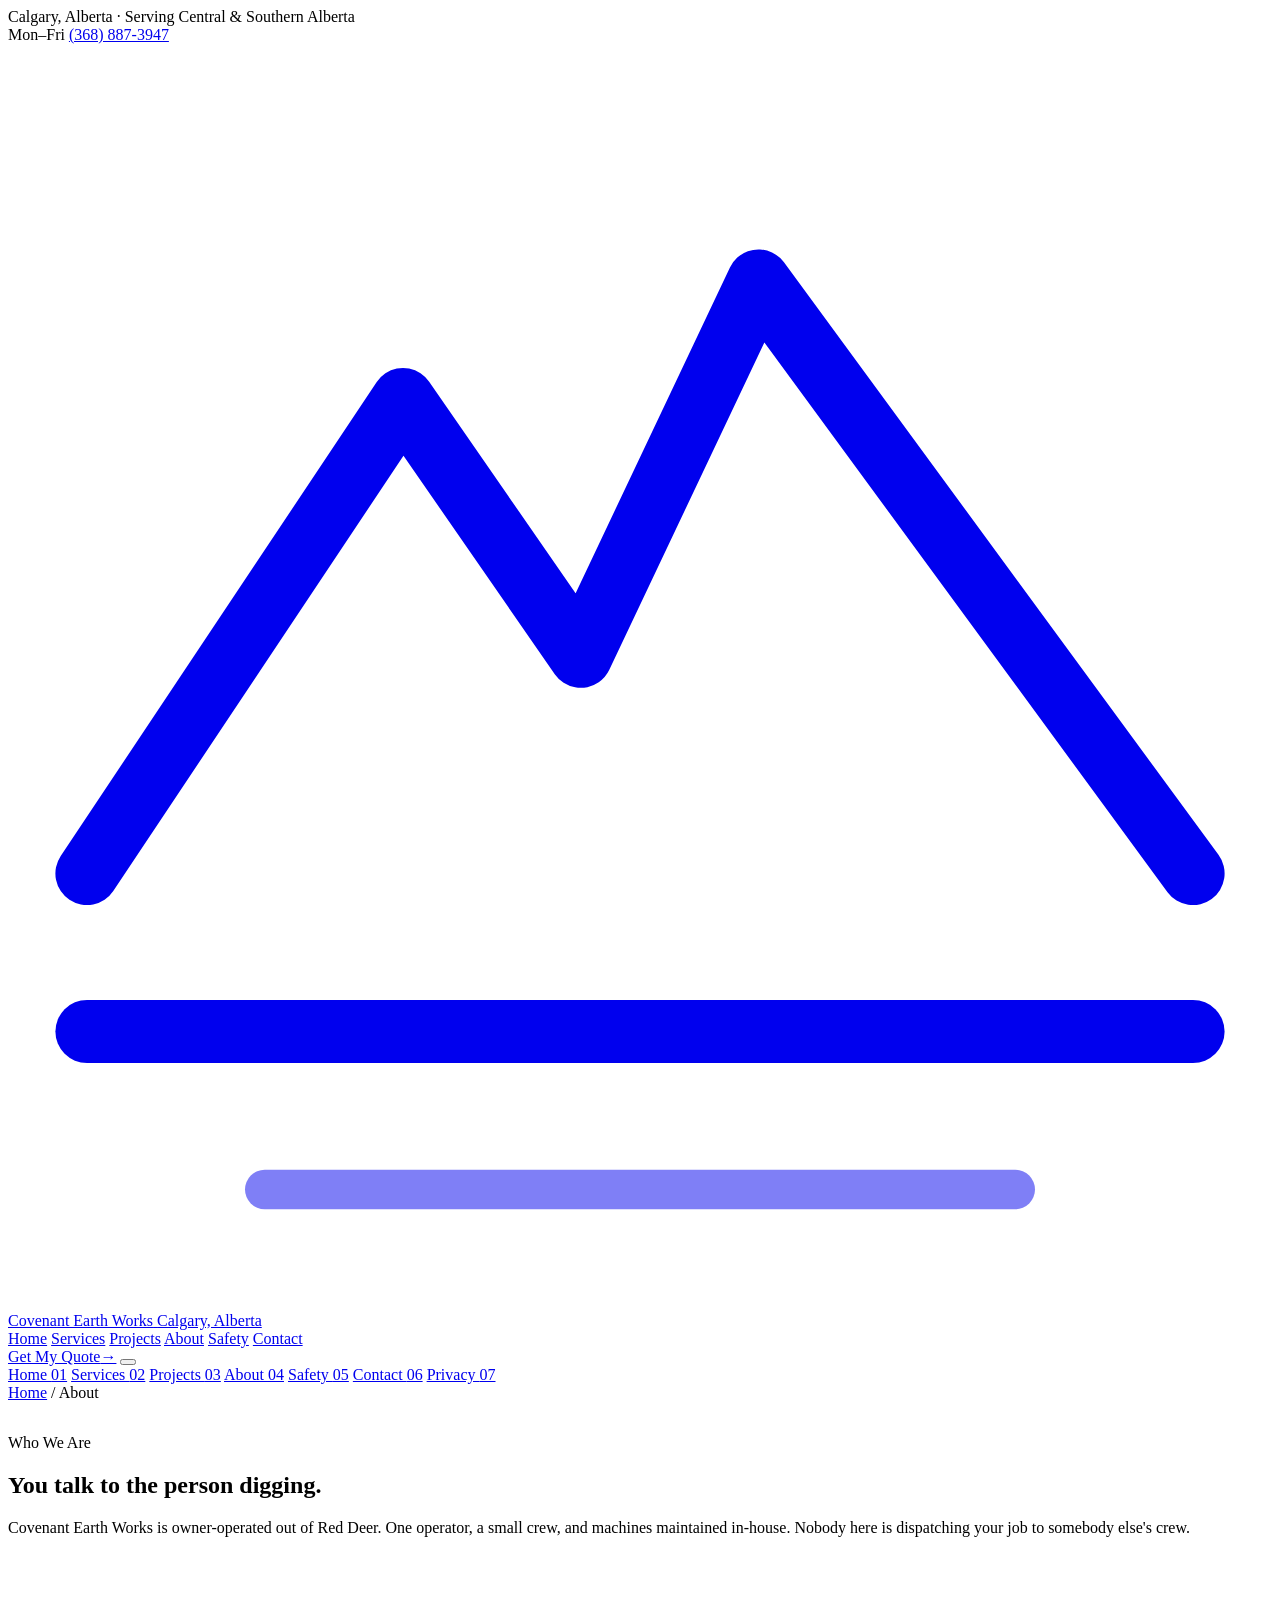
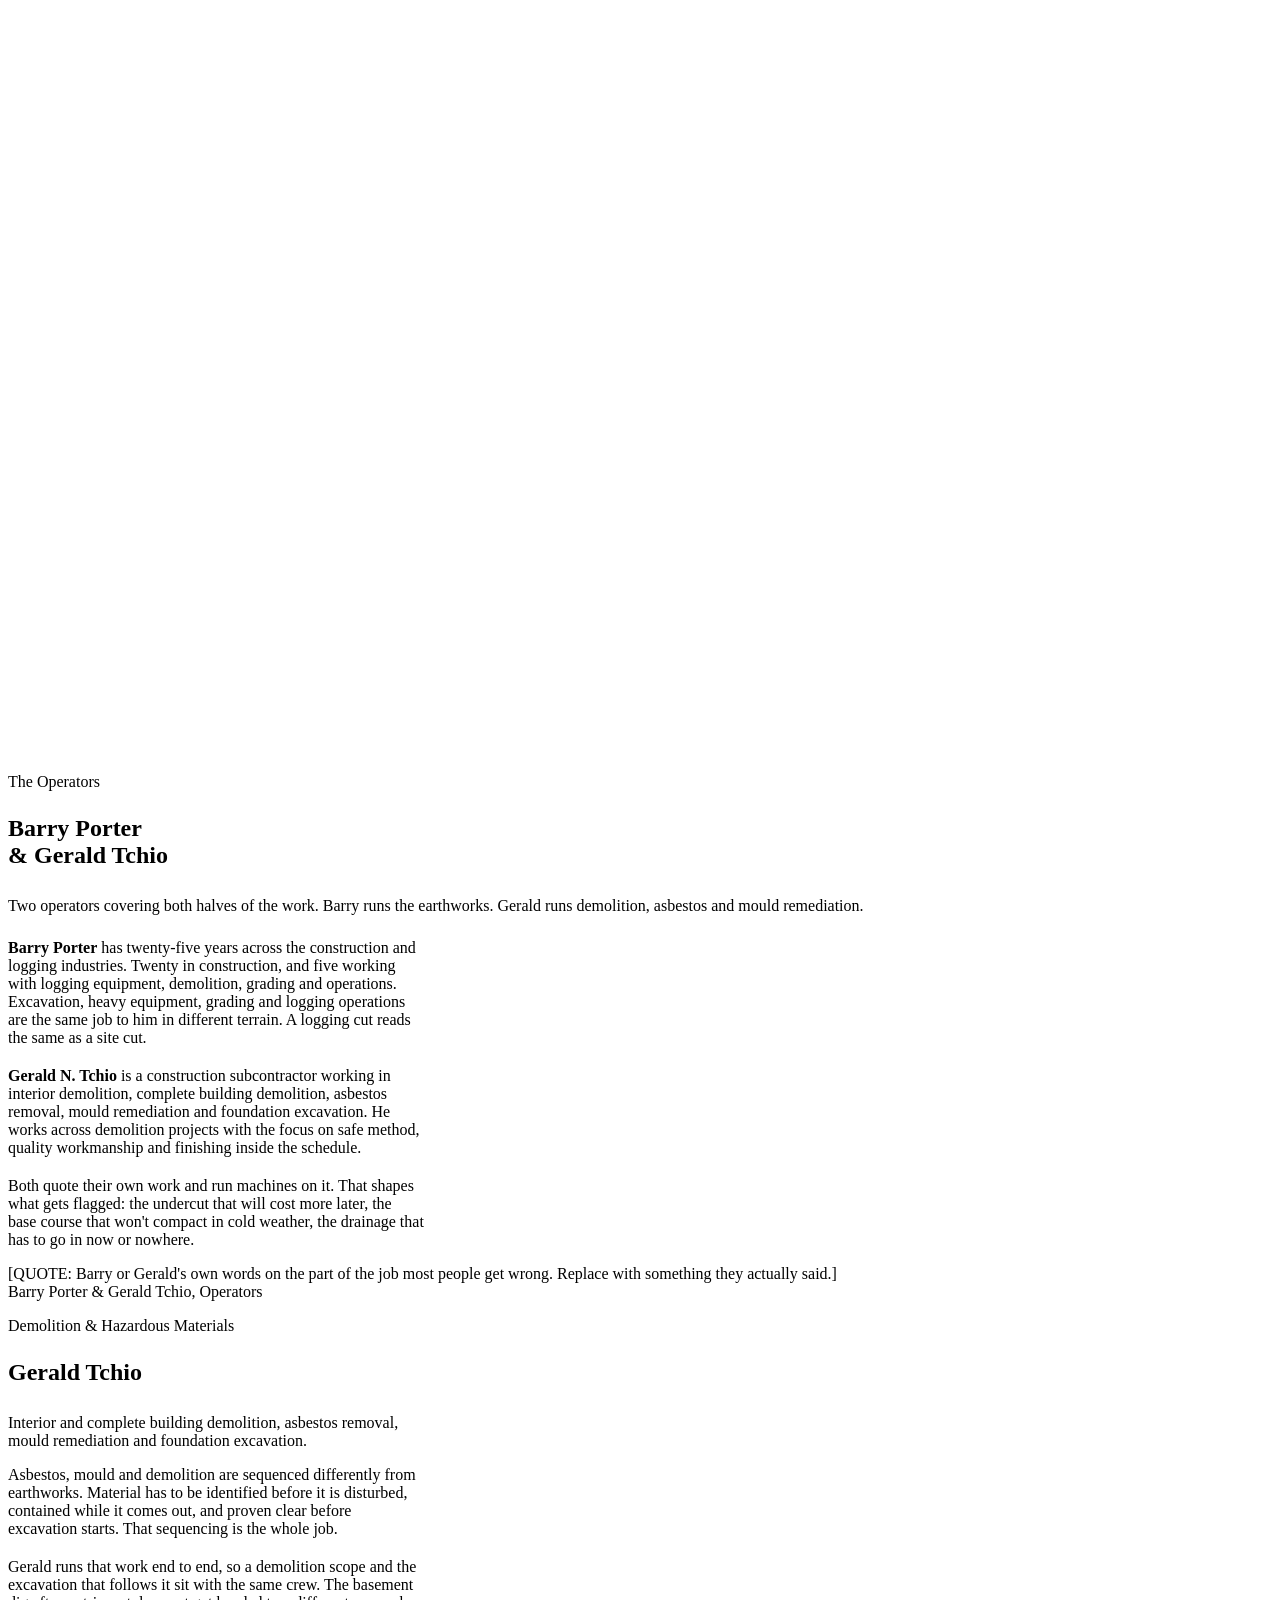
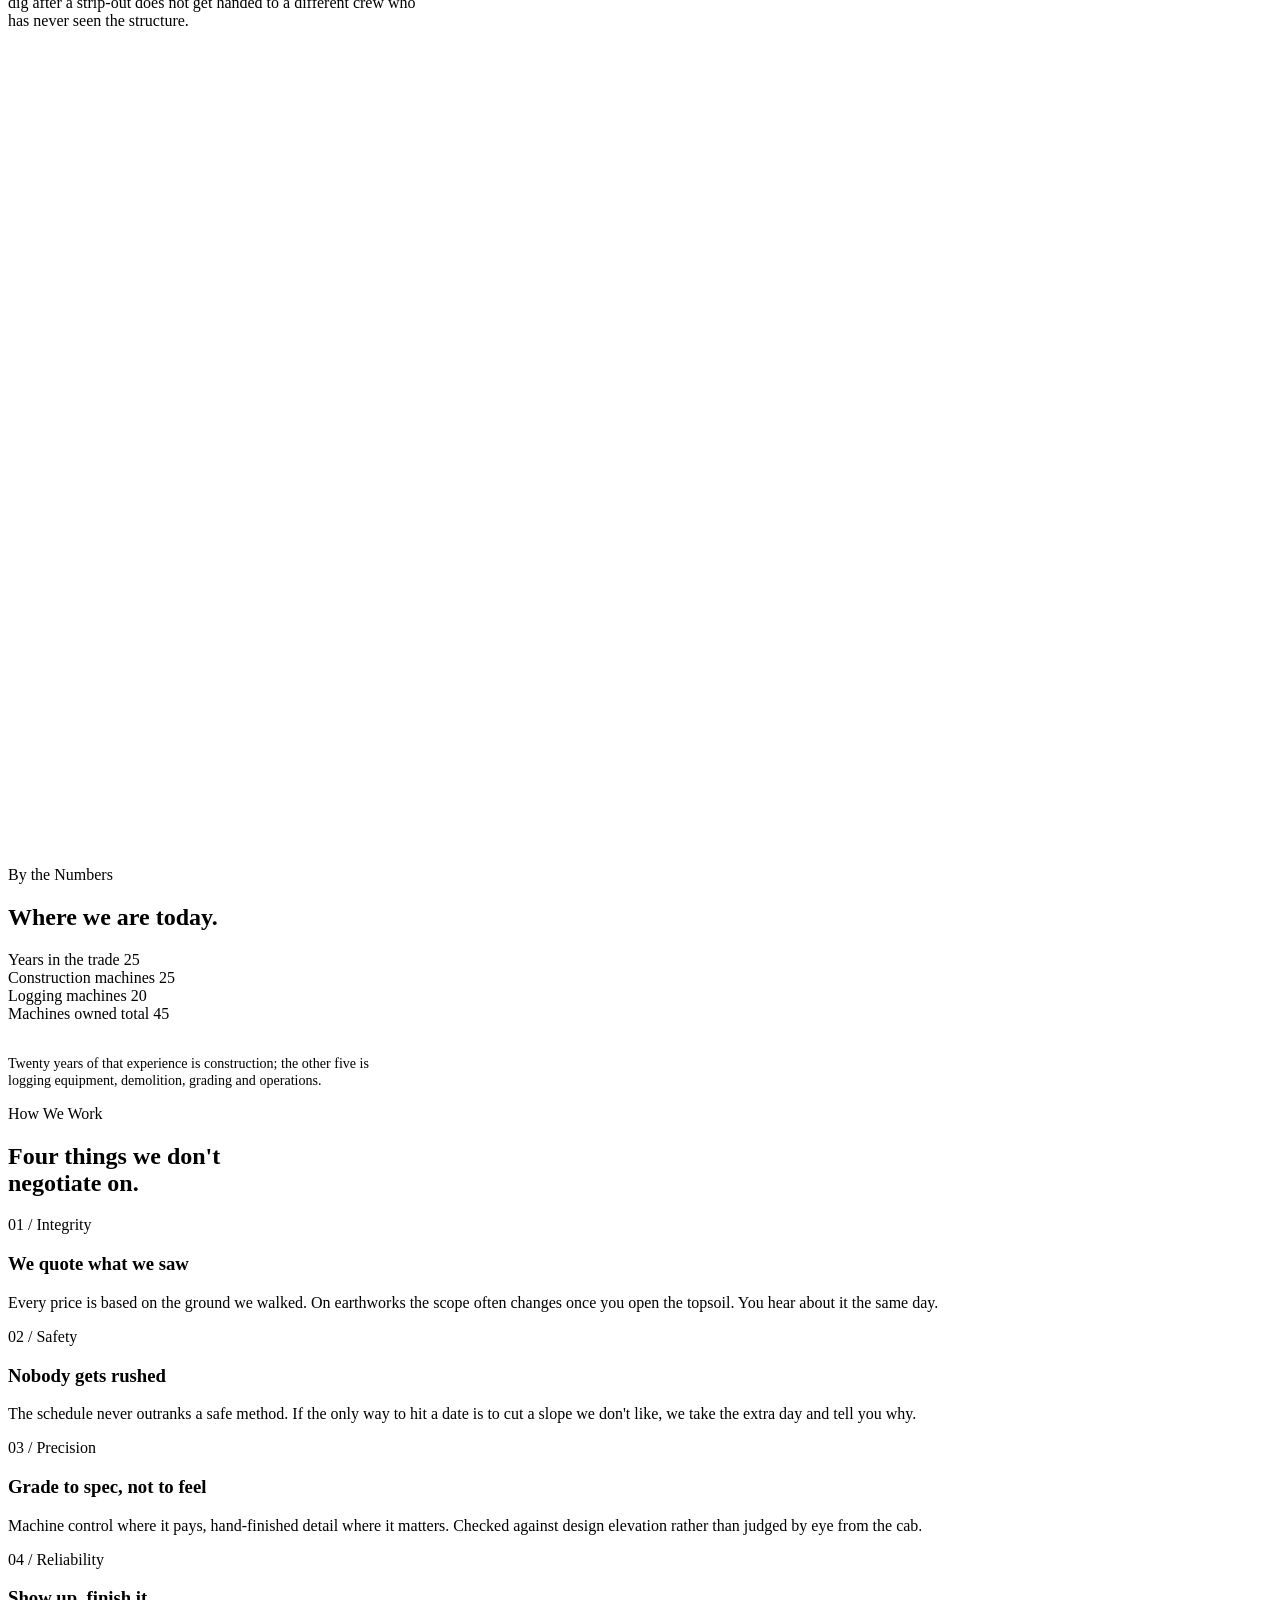
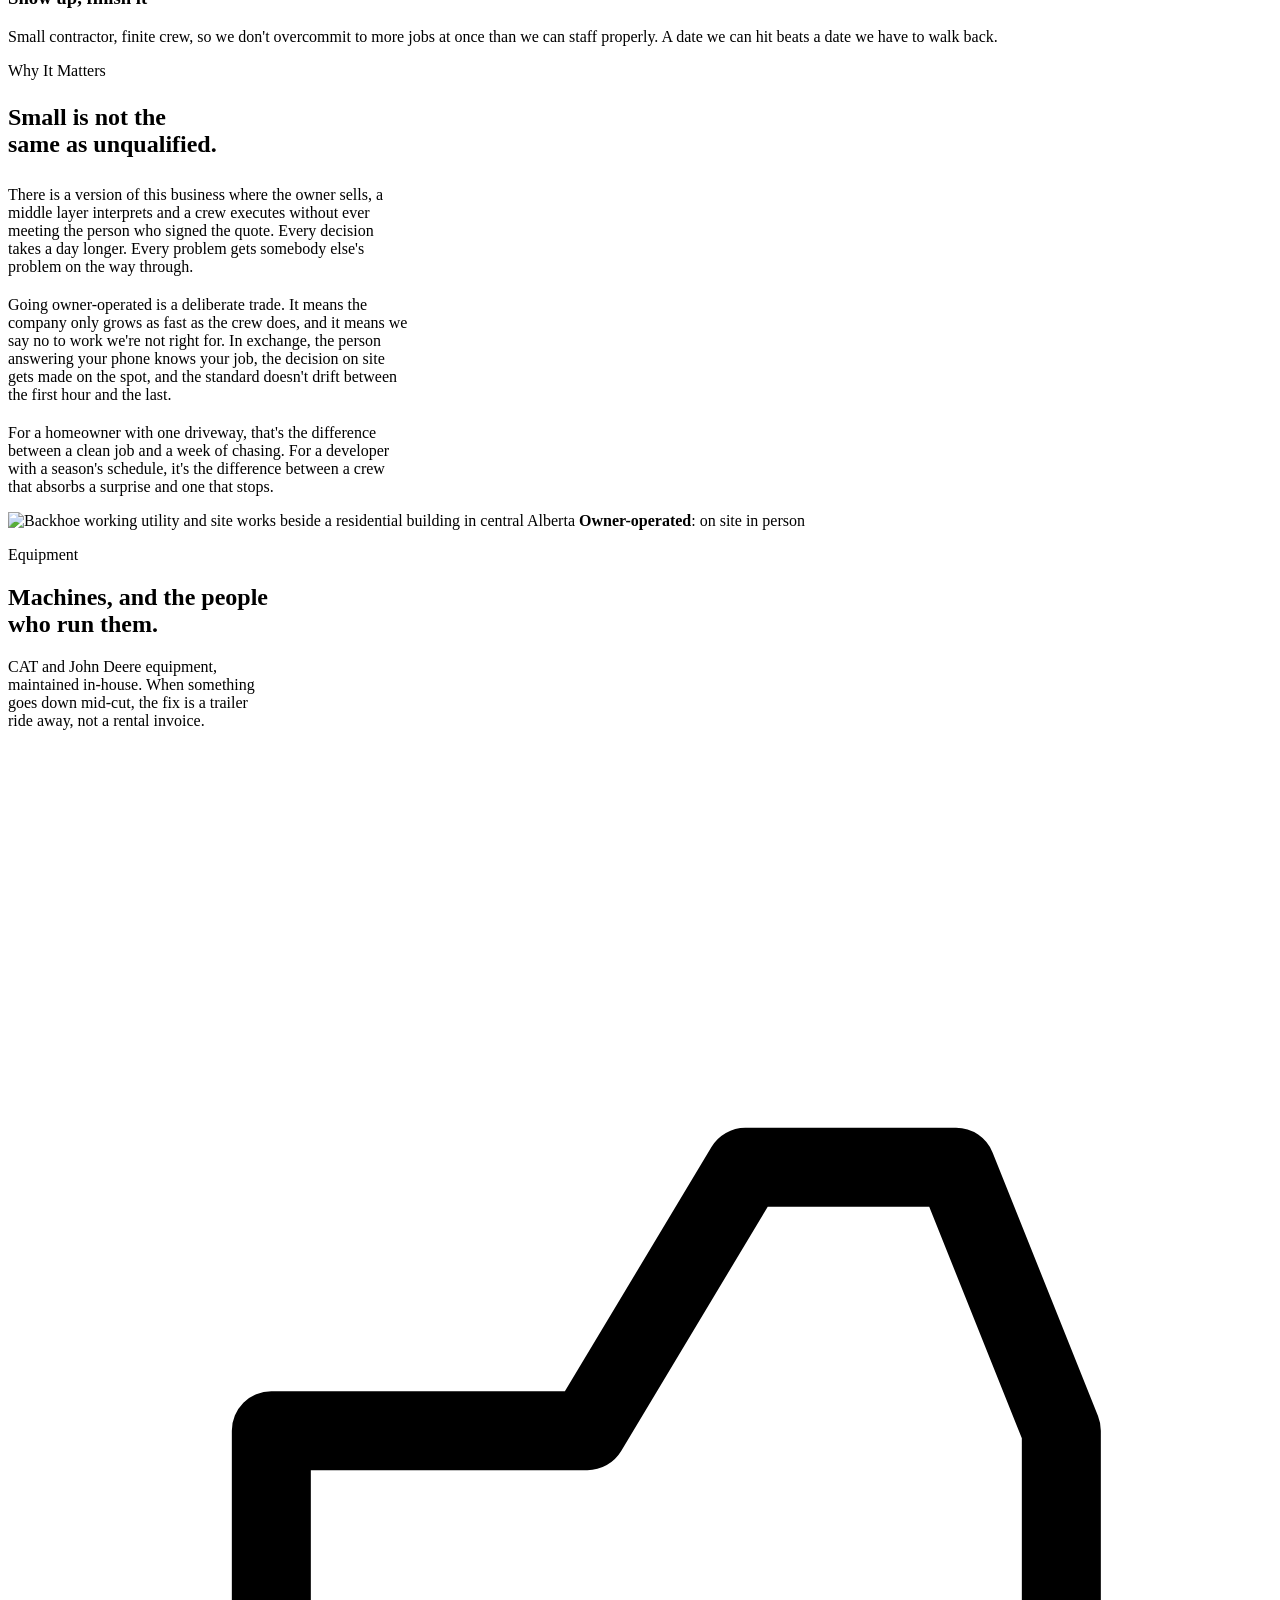
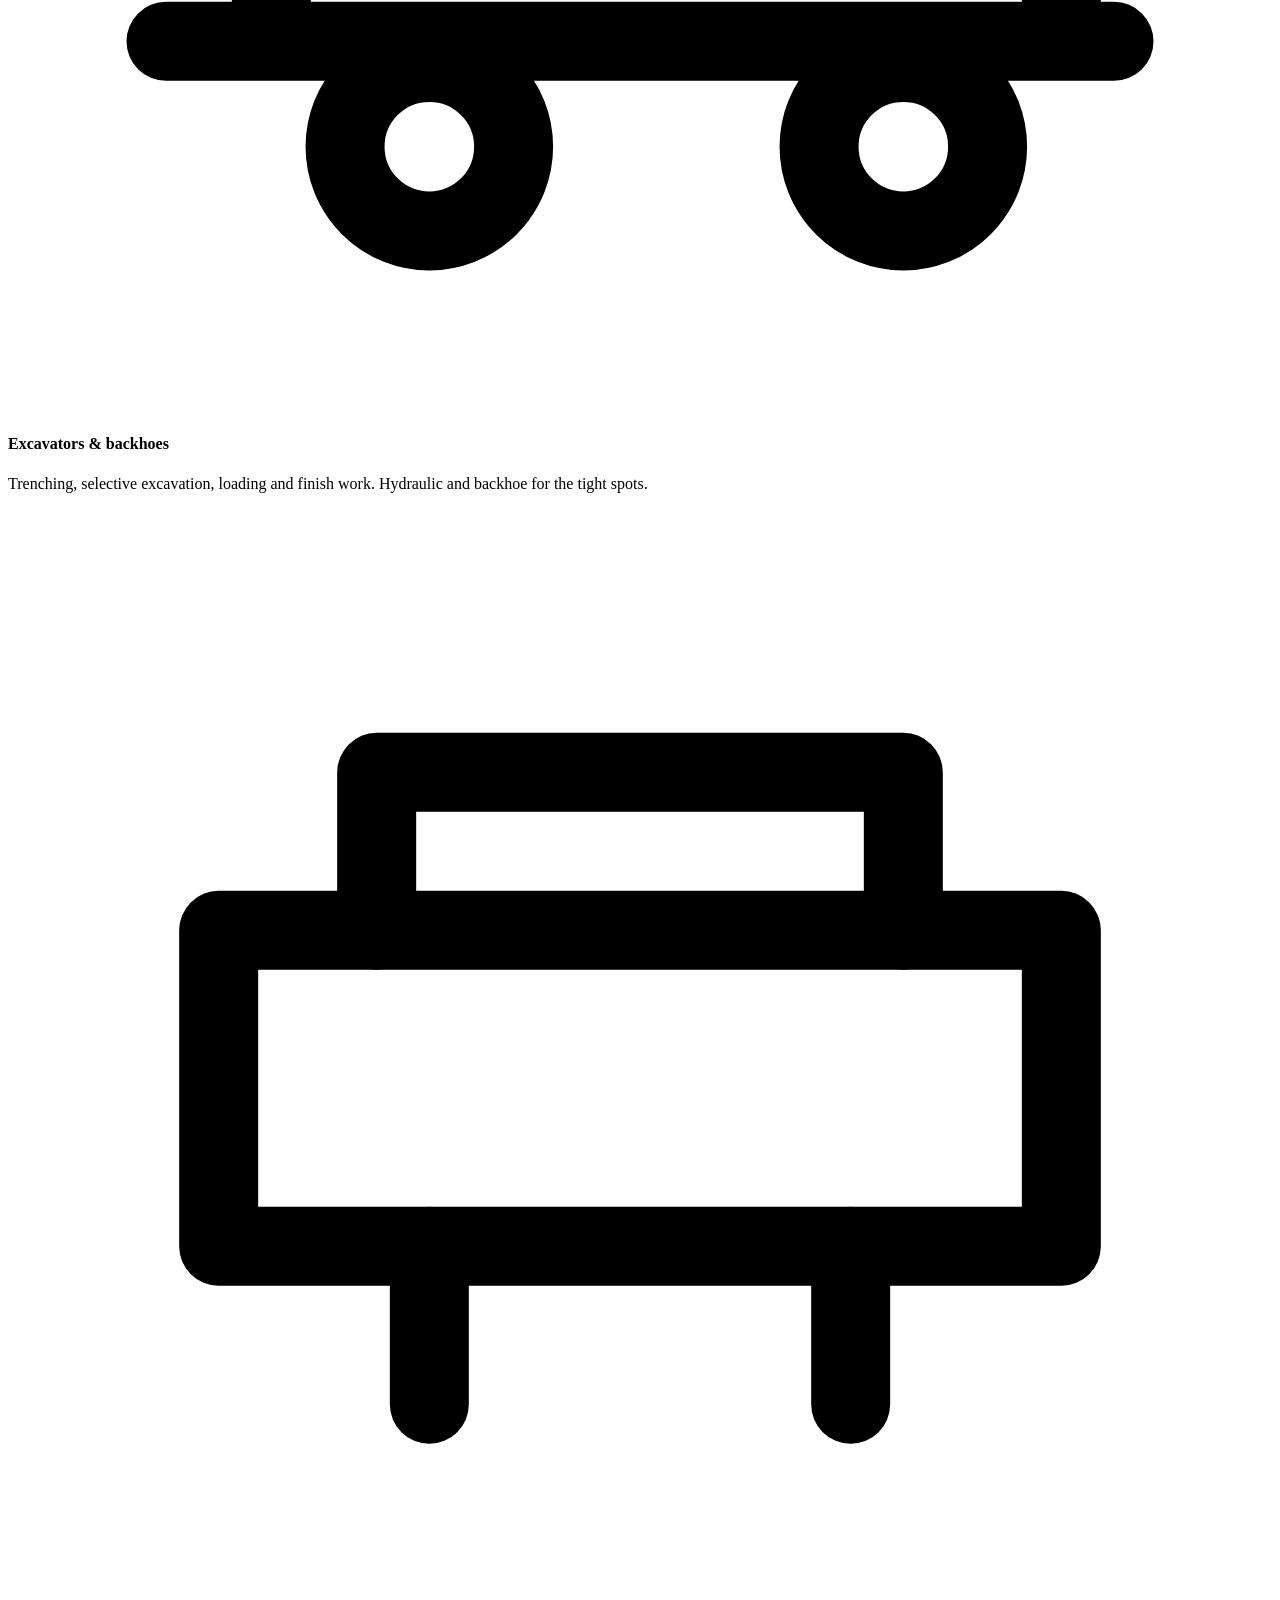
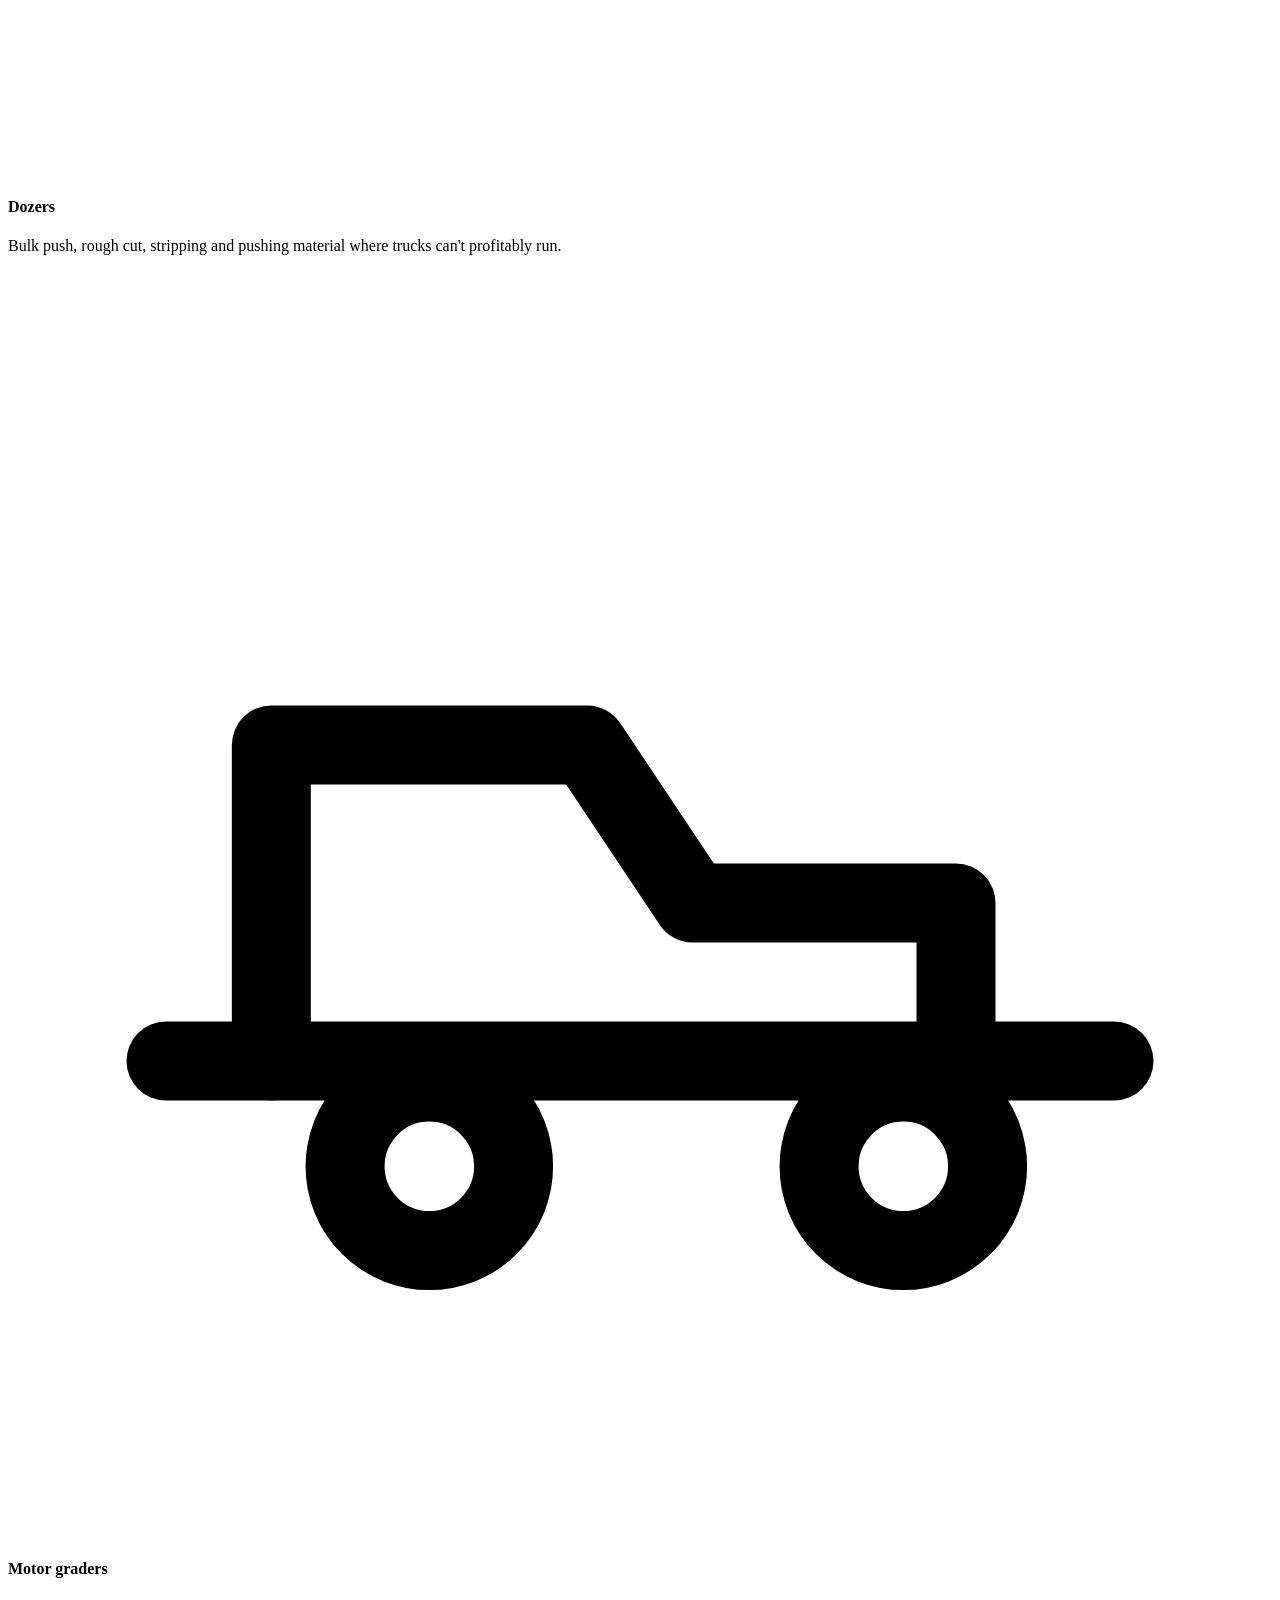
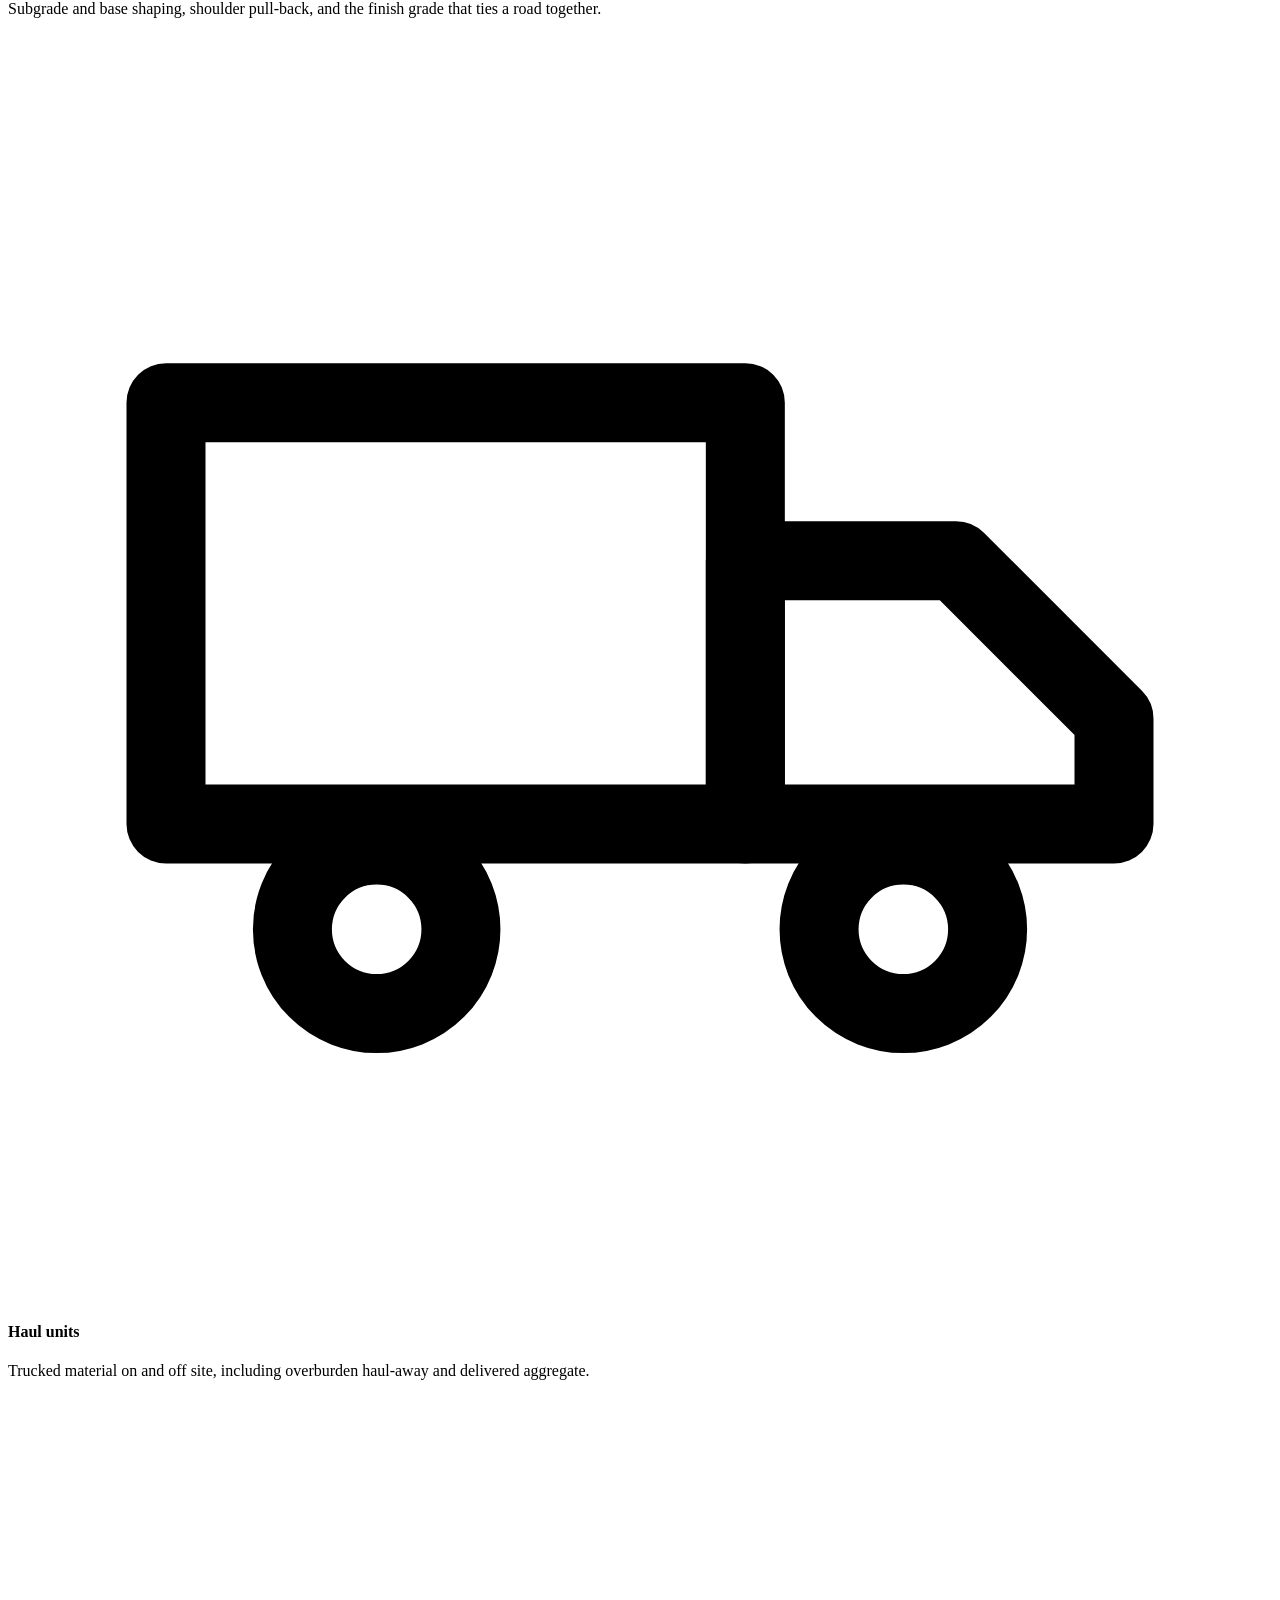
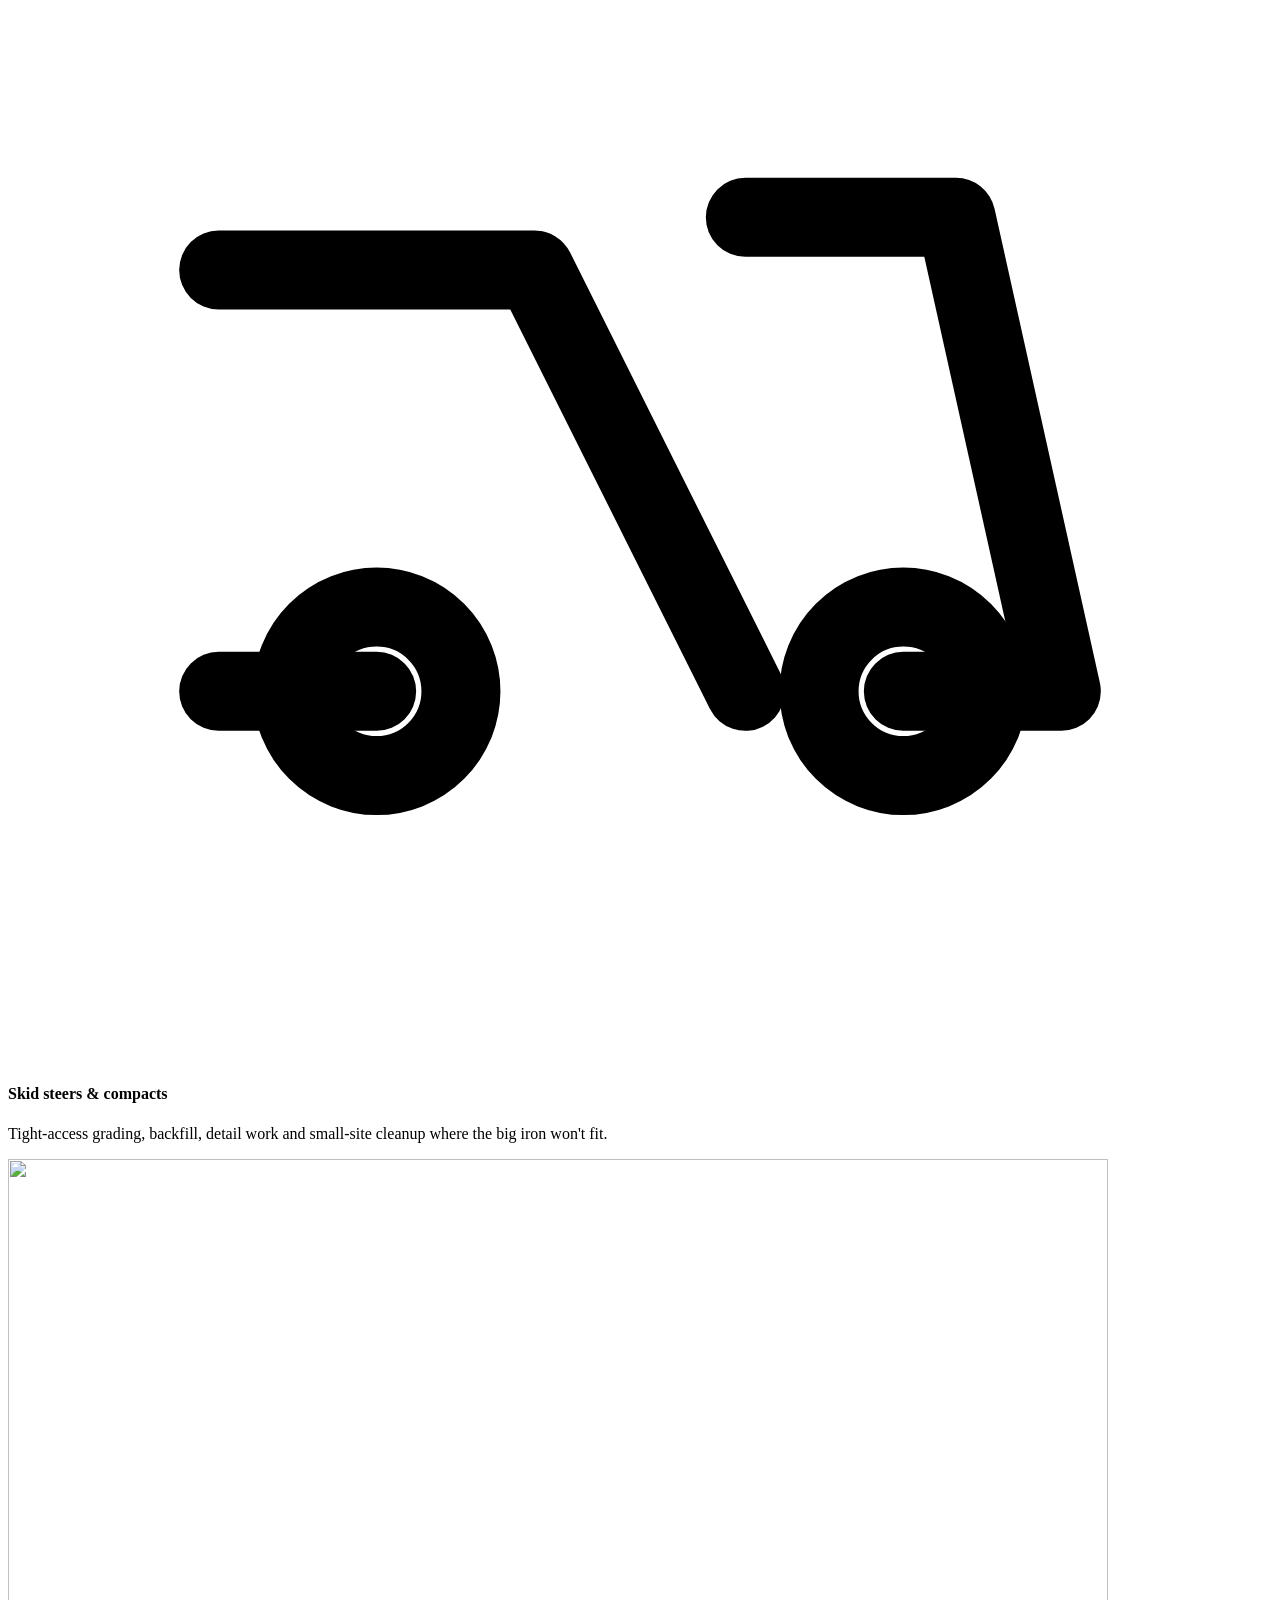
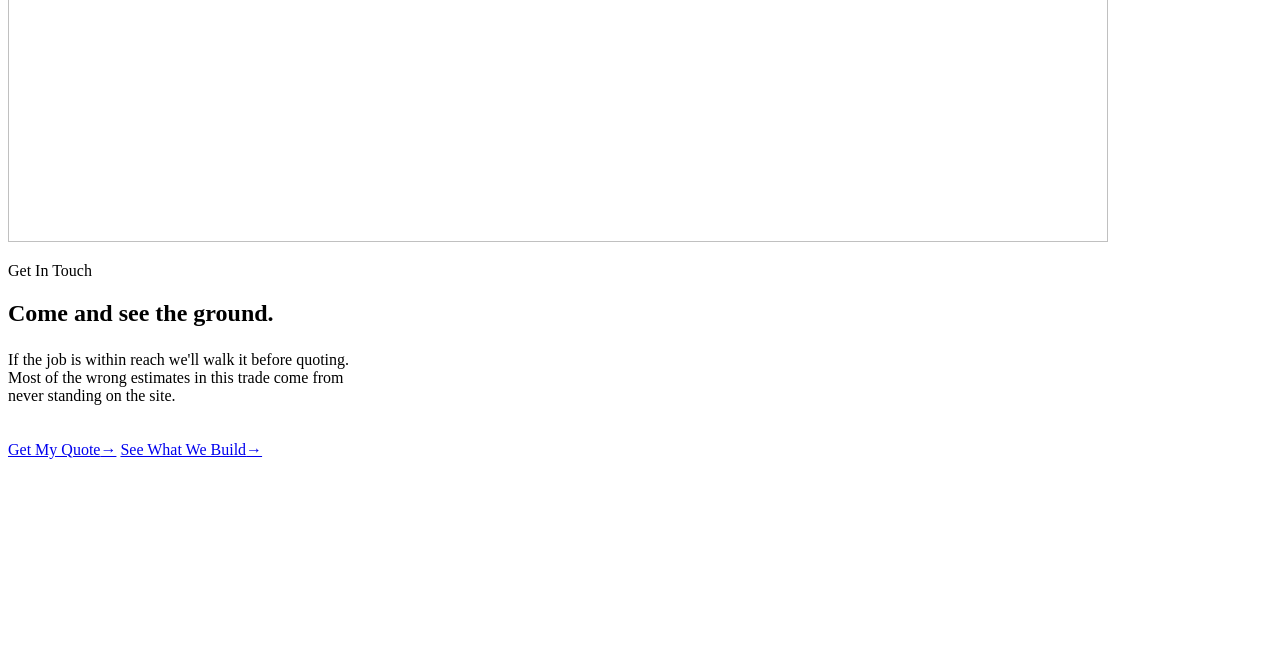
==== site/about/index.html @ 2a595859 "Replace Barry Porter's portrait with a clearer shot The previous portrait was taken from inside a ma" ====
<!DOCTYPE html>
<html lang="en-CA">
<head>
<meta charset="utf-8">
<meta name="viewport" content="width=device-width, initial-scale=1">
<title>About | Owner-Operated Earthworks in Central Alberta | Covenant Earth Works</title>
<meta name="description" content="Earthworks, road construction, demolition and site preparation across Calgary, Red Deer and central Alberta. Operators Barry Porter and Gerald N. Tchio. Call (368) 887-3947.">
<meta name="theme-color" content="#0C0E11">
<link rel="canonical" href="https://covenantearthworks.ca/about/">

<meta property="og:type" content="website">
<meta property="og:title" content="About | Covenant Earth Works | Owner-Operated, Red Deer Alberta">
<meta property="og:description" content="The person who quotes your job is the person running the machine on it.">
<meta property="og:url" content="https://covenantearthworks.ca/about/">

<link rel="icon" href="/assets/img/favicon.svg" type="image/svg+xml">
<link rel="preconnect" href="https://fonts.googleapis.com">
<link rel="preconnect" href="https://fonts.gstatic.com" crossorigin>
<link href="https://fonts.googleapis.com/css2?family=Archivo:wght@400;500;600;700&family=Instrument+Serif:ital@0;1&display=swap" rel="stylesheet">
<link rel="stylesheet" href="/assets/css/style.css">
<noscript><style>.rv{opacity:1!important;transform:none!important}</style></noscript>


<script type="application/ld+json">
{
  "@context": "https://schema.org",
  "@type": "BreadcrumbList",
  "itemListElement": [
    { "@type": "ListItem", "position": 1, "name": "Home", "item": "https://covenantearthworks.ca/" },
    { "@type": "ListItem", "position": 2, "name": "About", "item": "https://covenantearthworks.ca/about/" }
  ]
}
</script>
</head>
<body>

<div class="topbar">
  <div class="wrap topbar__in">
    <span class="topbar__region">Calgary, Alberta · Serving Central &amp; Southern Alberta</span>
    <div class="topbar__links">
      <span class="muted">Mon–Fri</span>
      <a href="tel:+13688873947">(368) 887-3947</a>
    </div>
  </div>
</div>

<header class="header">
  <div class="wrap header__in">
    <a class="logo" href="/" aria-label="Covenant Earth Works, home">
      <svg class="logo__mark" viewBox="0 0 64 64" fill="none" aria-hidden="true">
        <path d="M4 42 L20 18 L29 31 L38 12 L60 42" stroke="currentColor" stroke-width="3.2" stroke-linejoin="round" stroke-linecap="round"/>
        <path d="M4 50 H60" stroke="currentColor" stroke-width="3.2" stroke-linecap="round"/>
        <path d="M13 58 H51" stroke="currentColor" stroke-width="2" stroke-linecap="round" opacity=".5"/>
      </svg>
      <span class="logo__type">
        <span class="logo__name">Covenant Earth Works</span>
        <span class="logo__sub">Calgary, Alberta</span>
      </span>
    </a>
    <nav class="nav" aria-label="Primary">
      <a class="nav__link" href="/">Home</a>
      <a class="nav__link" href="/services/">Services</a>
      <a class="nav__link" href="/projects/">Projects</a>
      <a class="nav__link" href="/about/" aria-current="page">About</a>
      <a class="nav__link" href="/safety/">Safety</a>
      <a class="nav__link" href="/contact/">Contact</a>
    </nav>
    <div class="header__cta">
      <a class="btn" href="/contact/"><span>Get My Quote</span><span class="btn__arrow" aria-hidden="true">&rarr;</span></a>
      <button class="burger" aria-expanded="false" aria-label="Open menu" aria-controls="drawer">
        <span></span><span></span><span></span>
      </button>
    </div>
  </div>
</header>

<div class="drawer" id="drawer">
  <a class="drawer__link" href="/">Home <span>01</span></a>
  <a class="drawer__link" href="/services/">Services <span>02</span></a>
  <a class="drawer__link" href="/projects/">Projects <span>03</span></a>
  <a class="drawer__link" href="/about/" aria-current="page">About <span>04</span></a>
  <a class="drawer__link" href="/safety/">Safety <span>05</span></a>
  <a class="drawer__link" href="/contact/">Contact <span>06</span></a>
  <a class="drawer__link" href="/privacy/">Privacy <span>07</span></a>
</div>

<main>

<section class="phero">
  <div class="wrap">
    <nav class="crumbs" aria-label="Breadcrumb">
      <a href="/">Home</a> <span>/</span> <span>About</span>
    </nav>
    <p class="eyebrow" style="margin-top:2rem;">Who We Are</p>
    <h1>You talk to the person digging.</h1>
    <p class="lede">
      Covenant Earth Works is owner-operated out of Red Deer. One operator, a small crew, and machines
      maintained in-house. Nobody here is dispatching your job to somebody else's crew.
    </p>
  </div>
</section>

<!-- THE TWO OPERATORS -->
<section class="section">
  <div class="wrap">
    <div class="owner">
      <div class="owner__media rv">
        <img src="/assets/img/owner.jpg" alt="Barry Porter, owner-operator of Covenant Earth Works, seated in the cab of his truck" width="600" height="800" loading="lazy" srcset="/assets/img/owner-sm.jpg 300w, /assets/img/owner.jpg 600w" sizes="(max-width: 1080px) 100vw, 40vw">
      </div>
      <div class="rv rv-d1">
        <p class="eyebrow">The Operators</p>
        <h2 style="margin-block:1.5rem 1.75rem;">Barry Porter<br>&amp; Gerald Tchio</h2>
        <p class="lede" style="margin-bottom:1.5rem;">
          Two operators covering both halves of the work. Barry runs the earthworks. Gerald runs
          demolition, asbestos and mould remediation.
        </p>
        <p style="color:var(--bone-3);max-width:52ch;">
          <strong>Barry Porter</strong> has twenty-five years across the construction and logging
          industries. Twenty in construction, and five working with logging equipment, demolition,
          grading and operations. Excavation, heavy equipment, grading and logging operations are
          the same job to him in different terrain. A logging cut reads the same as a site cut.
        </p>
        <p style="color:var(--bone-3);max-width:52ch;margin-top:1.25rem;">
          <strong>Gerald N. Tchio</strong> is a construction subcontractor working in interior
          demolition, complete building demolition, asbestos removal, mould remediation and
          foundation excavation. He works across demolition projects with the focus on safe method,
          quality workmanship and finishing inside the schedule.
        </p>
        <p style="color:var(--bone-3);max-width:52ch;margin-top:1.25rem;">
          Both quote their own work and run machines on it. That shapes what gets flagged: the
          undercut that will cost more later, the base course that won't compact in cold weather,
          the drainage that has to go in now or nowhere.
        </p>
        <div class="owner__quote">
          <span class="todo todo--note">[QUOTE: Barry or Gerald's own words on the part of the job most people get wrong. Replace with something they actually said.]</span>
          <div class="owner__sig">Barry Porter &amp; Gerald Tchio, Operators</div>
        </div>
      </div>
    </div>
  </div>
</section>

<!-- GERALD -->
<section class="section section--tight">
  <div class="wrap">
    <div class="owner">
      <div class="rv">
        <p class="eyebrow">Demolition &amp; Hazardous Materials</p>
        <h2 style="margin-block:1.5rem 1.75rem;">Gerald Tchio</h2>
        <p class="lede" style="max-width:50ch;">
          Interior and complete building demolition, asbestos removal, mould remediation and
          foundation excavation.
        </p>
        <p style="color:var(--bone-3);max-width:52ch;">
          Asbestos, mould and demolition are sequenced differently from earthworks. Material has to
          be identified before it is disturbed, contained while it comes out, and proven clear
          before excavation starts. That sequencing is the whole job.
        </p>
        <p style="color:var(--bone-3);max-width:52ch;margin-top:1.25rem;">
          Gerald runs that work end to end, so a demolition scope and the excavation that follows it
          sit with the same crew. The basement dig after a strip-out does not get handed to a
          different crew who has never seen the structure.
        </p>
      </div>
      <div class="owner__media rv rv-d1">
        <img src="/assets/img/cofounder.jpg" alt="Gerald N. Tchio, the second operator of Covenant Earth Works, who runs demolition, asbestos and mould remediation" width="600" height="800" loading="lazy" srcset="/assets/img/cofounder-sm.jpg 300w, /assets/img/cofounder.jpg 600w" sizes="(max-width: 1080px) 100vw, 40vw">
      </div>
    </div>
  </div>
</section>

<!-- BY THE NUMBERS -->
<section class="section section--tight ground">
  <div class="wrap">
    <div class="shead rv">
      <p class="eyebrow">By the Numbers</p>
      <div class="shead__row">
        <h2>Where we are today.</h2>
      </div>
    </div>
    <div class="trust__grid rv" style="border-top:1px solid var(--line-soft);">
      <div class="trust__item">
        <span class="trust__k">Years in the trade</span>
        <span class="trust__v">25</span>
      </div>
      <div class="trust__item">
        <span class="trust__k">Construction machines</span>
        <span class="trust__v">25</span>
      </div>
      <div class="trust__item">
        <span class="trust__k">Logging machines</span>
        <span class="trust__v">20</span>
      </div>
      <div class="trust__item">
        <span class="trust__k">Machines owned total</span>
        <span class="trust__v">45</span>
      </div>
    </div>

    <p class="rv" style="margin-top:2rem;color:var(--bone-4);font-size:0.88rem;max-width:56ch;">
      Twenty years of that experience is construction; the other five is logging equipment,
      demolition, grading and operations.
    </p>
  </div>
</section>

<!-- HOW WE WORK -->
<section class="section">
  <div class="wrap">
    <div class="shead rv">
      <p class="eyebrow">How We Work</p>
      <div class="shead__row">
        <h2>Four things we don't<br>negotiate on.</h2>
      </div>
    </div>

    <div class="vals rv">
      <article class="val">
        <div class="val__k">01 / Integrity</div>
        <h3>We quote what we saw</h3>
        <p>
          Every price is based on the ground we walked. On earthworks the scope often
          changes once you open the topsoil. You hear about it the same day.
        </p>
      </article>
      <article class="val">
        <div class="val__k">02 / Safety</div>
        <h3>Nobody gets rushed</h3>
        <p>
          The schedule never outranks a safe method. If the only way to hit a date is to cut a
          slope we don't like, we take the extra day and tell you why.
        </p>
      </article>
      <article class="val">
        <div class="val__k">03 / Precision</div>
        <h3>Grade to spec, not to feel</h3>
        <p>
          Machine control where it pays, hand-finished detail where it matters. Checked against
          design elevation rather than judged by eye from the cab.
        </p>
      </article>
      <article class="val">
        <div class="val__k">04 / Reliability</div>
        <h3>Show up, finish it</h3>
        <p>
          Small contractor, finite crew, so we don't overcommit to more jobs at once than we can
          staff properly. A date we can hit beats a date we have to walk back.
        </p>
      </article>
    </div>
  </div>
</section>

<!-- WHY OWNER-OPERATED -->
<section class="section ground">
  <div class="wrap">
    <div class="split">
      <div class="rv">
        <p class="eyebrow">Why It Matters</p>
        <h2 style="margin-block:1.5rem 1.75rem;">Small is not the<br>same as unqualified.</h2>
        <p style="color:var(--bone-2);max-width:50ch;">
          There is a version of this business where the owner sells, a middle layer interprets and
          a crew executes without ever meeting the person who signed the quote. Every decision
          takes a day longer. Every problem gets somebody else's problem on the way through.
        </p>
        <p style="color:var(--bone-3);max-width:50ch;margin-top:1.25rem;">
          Going owner-operated is a deliberate trade. It means the company only grows as fast as
          the crew does, and it means we say no to work we're not right for. In exchange, the person
          answering your phone knows your job, the decision on site gets made on the spot, and the
          standard doesn't drift between the first hour and the last.
        </p>
        <p style="color:var(--bone-3);max-width:50ch;margin-top:1.25rem;">
          For a homeowner with one driveway, that's the difference between a clean job and a
          week of chasing. For a developer with a season's schedule, it's the difference between a
          crew that absorbs a surprise and one that stops.
        </p>
      </div>
      <div class="split__media rv rv-d1">
        <img src="/assets/img/site-works.jpg" alt="Backhoe working utility and site works beside a residential building in central Alberta" width="1100" height="683" loading="lazy" srcset="/assets/img/site-works-sm.jpg 560w, /assets/img/site-works.jpg 1100w" sizes="(max-width: 860px) 100vw, 33vw">
        <span class="split__cap"><b>Owner-operated</b>: on site in person</span>
      </div>
    </div>
  </div>
</section>

<!-- EQUIPMENT -->
<section class="section section--tight">
  <div class="wrap">
    <div class="shead rv">
      <p class="eyebrow">Equipment</p>
      <div class="shead__row">
        <h2>Machines, and the people<br>who run them.</h2>
        <p class="lede" style="max-width:32ch;">
          CAT and John Deere equipment, maintained in-house. When something goes down mid-cut, the
          fix is a trailer ride away, not a rental invoice.
        </p>
      </div>
    </div>

    <div class="fleet-grid rv">
      <div class="fleet">
        <svg viewBox="0 0 24 24" fill="none" stroke="currentColor" stroke-width="1.5" stroke-linecap="round" stroke-linejoin="round" aria-hidden="true">
          <path d="M3 17h18M5 17v-4h6l3-5h4l2 5v4"/><circle cx="8" cy="19" r="1.6"/><circle cx="17" cy="19" r="1.6"/>
        </svg>
        <h4>Excavators &amp; backhoes</h4>
        <p>Trenching, selective excavation, loading and finish work. Hydraulic and backhoe for the tight spots.</p>
      </div>
      <div class="fleet">
        <svg viewBox="0 0 24 24" fill="none" stroke="currentColor" stroke-width="1.5" stroke-linecap="round" stroke-linejoin="round" aria-hidden="true">
          <path d="M4 8h16v6H4z"/><path d="M8 14v3M16 14v3"/><path d="M7 8V5h10v3"/>
        </svg>
        <h4>Dozers</h4>
        <p>Bulk push, rough cut, stripping and pushing material where trucks can't profitably run.</p>
      </div>
      <div class="fleet">
        <svg viewBox="0 0 24 24" fill="none" stroke="currentColor" stroke-width="1.5" stroke-linecap="round" stroke-linejoin="round" aria-hidden="true">
          <path d="M3 15h18"/><path d="M5 15V9h6l2 3h5v3"/><circle cx="8" cy="17" r="1.6"/><circle cx="17" cy="17" r="1.6"/>
        </svg>
        <h4>Motor graders</h4>
        <p>Subgrade and base shaping, shoulder pull-back, and the finish grade that ties a road together.</p>
      </div>
      <div class="fleet">
        <svg viewBox="0 0 24 24" fill="none" stroke="currentColor" stroke-width="1.5" stroke-linecap="round" stroke-linejoin="round" aria-hidden="true">
          <path d="M3 7h11v8H3z"/><path d="M14 10h4l3 3v2h-7z"/><circle cx="7" cy="17" r="1.6"/><circle cx="17" cy="17" r="1.6"/>
        </svg>
        <h4>Haul units</h4>
        <p>Trucked material on and off site, including overburden haul-away and delivered aggregate.</p>
      </div>
      <div class="fleet">
        <svg viewBox="0 0 24 24" fill="none" stroke="currentColor" stroke-width="1.5" stroke-linecap="round" stroke-linejoin="round" aria-hidden="true">
          <circle cx="7" cy="17" r="1.6"/><circle cx="17" cy="17" r="1.6"/><path d="M4 9h6l4 8M4 17h3M17 17h3l-2-9h-4"/>
        </svg>
        <h4>Skid steers &amp; compacts</h4>
        <p>Tight-access grading, backfill, detail work and small-site cleanup where the big iron won't fit.</p>
      </div>
    </div>
  </div>
</section>

<!-- CTA -->
<section class="cta-band">
  <div class="cta-band__bg">
    <img src="/assets/img/sunset-excavator.jpg" alt="" width="1100" height="683" loading="lazy" aria-hidden="true" srcset="/assets/img/sunset-excavator-sm.jpg 560w, /assets/img/sunset-excavator.jpg 1100w" sizes="(max-width: 860px) 100vw, 33vw">
  </div>
  <div class="cta-band__veil"></div>
  <div class="wrap cta-band__in rv">
    <p class="eyebrow">Get In Touch</p>
    <h2 style="margin-block:1.25rem 1.5rem;">Come and see the ground.</h2>
    <p style="color:var(--bone-2);margin-bottom:2.25rem;max-width:44ch;">
      If the job is within reach we'll walk it before quoting. Most of the wrong estimates in this
      trade come from never standing on the site.
    </p>
    <div class="hero__actions" style="margin-top:0;">
      <a class="btn btn--solid" href="/contact/"><span>Get My Quote</span><span class="btn__arrow" aria-hidden="true">&rarr;</span></a>
      <a class="btn" href="/projects/"><span>See What We Build</span><span class="btn__arrow" aria-hidden="true">&rarr;</span></a>
    </div>
  </div>
</section>

</main>

<footer class="footer">
  <div class="wrap">
    <div class="footer__top">
      <div class="footer__brand">
        <a class="logo" href="/" aria-label="Covenant Earth Works, home">
          <svg class="logo__mark" viewBox="0 0 64 64" fill="none" aria-hidden="true">
            <path d="M4 42 L20 18 L29 31 L38 12 L60 42" stroke="currentColor" stroke-width="3.2" stroke-linejoin="round" stroke-linecap="round"/>
            <path d="M4 50 H60" stroke="currentColor" stroke-width="3.2" stroke-linecap="round"/>
            <path d="M13 58 H51" stroke="currentColor" stroke-width="2" stroke-linecap="round" opacity=".5"/>
          </svg>
          <span class="logo__type">
            <span class="logo__name">Covenant Earth Works</span>
            <span class="logo__sub">Calgary, Alberta</span>
          </span>
        </a>
        <p>
          Earthworks, road construction and site preparation across Red Deer, Calgary and central
          Alberta. A division of Gerald &amp; Kate Holdings. Owners Barry Porter and
          Gerald Tchio. 25 years in construction and logging, 45 machines owned.
        </p>
      </div>
      <div class="footer__col">
        <h4>Services</h4>
        <ul>
          <li><a href="/services/#heavy">Road construction</a></li>
          <li><a href="/services/#heavy">Mass earthmoving</a></li>
          <li><a href="/services/#heavy">Industrial pads</a></li>
          <li><a href="/services/#site">Site preparation</a></li>
          <li><a href="/services/#site">Drainage</a></li>
          <li><a href="/services/#site">Final grading</a></li>
        </ul>
      </div>
      <div class="footer__col">
        <h4>Company</h4>
        <ul>
          <li><a href="/">Home</a></li>
          <li><a href="/services/">Services</a></li>
          <li><a href="/projects/">Projects</a></li>
          <li><a href="/about/">About</a></li>
          <li><a href="/safety/">Safety</a></li>
          <li><a href="/contact/">Contact</a></li>
          <li><a href="/privacy/">Privacy</a></li>
        </ul>
      </div>
    </div>
    <div class="footer__bottom">
      <span>&copy; <span data-year>2026</span> Covenant Earth Works. All rights reserved.</span>
      <div class="footer__legal">
        <span>Calgary, Alberta</span>
        <a href="/contact/"><span class="todo">[EMAIL]</span></a>
      </div>
    </div>
  </div>
</footer>

<div class="floatbar">
  <a class="btn" href="tel:+13688873947"><span>Call</span></a>
  <a class="btn btn--solid" href="/contact/"><span>Get My Quote</span><span class="btn__arrow" aria-hidden="true">&rarr;</span></a>
</div>

<script src="/assets/js/main.js"></script>
</body>
</html>
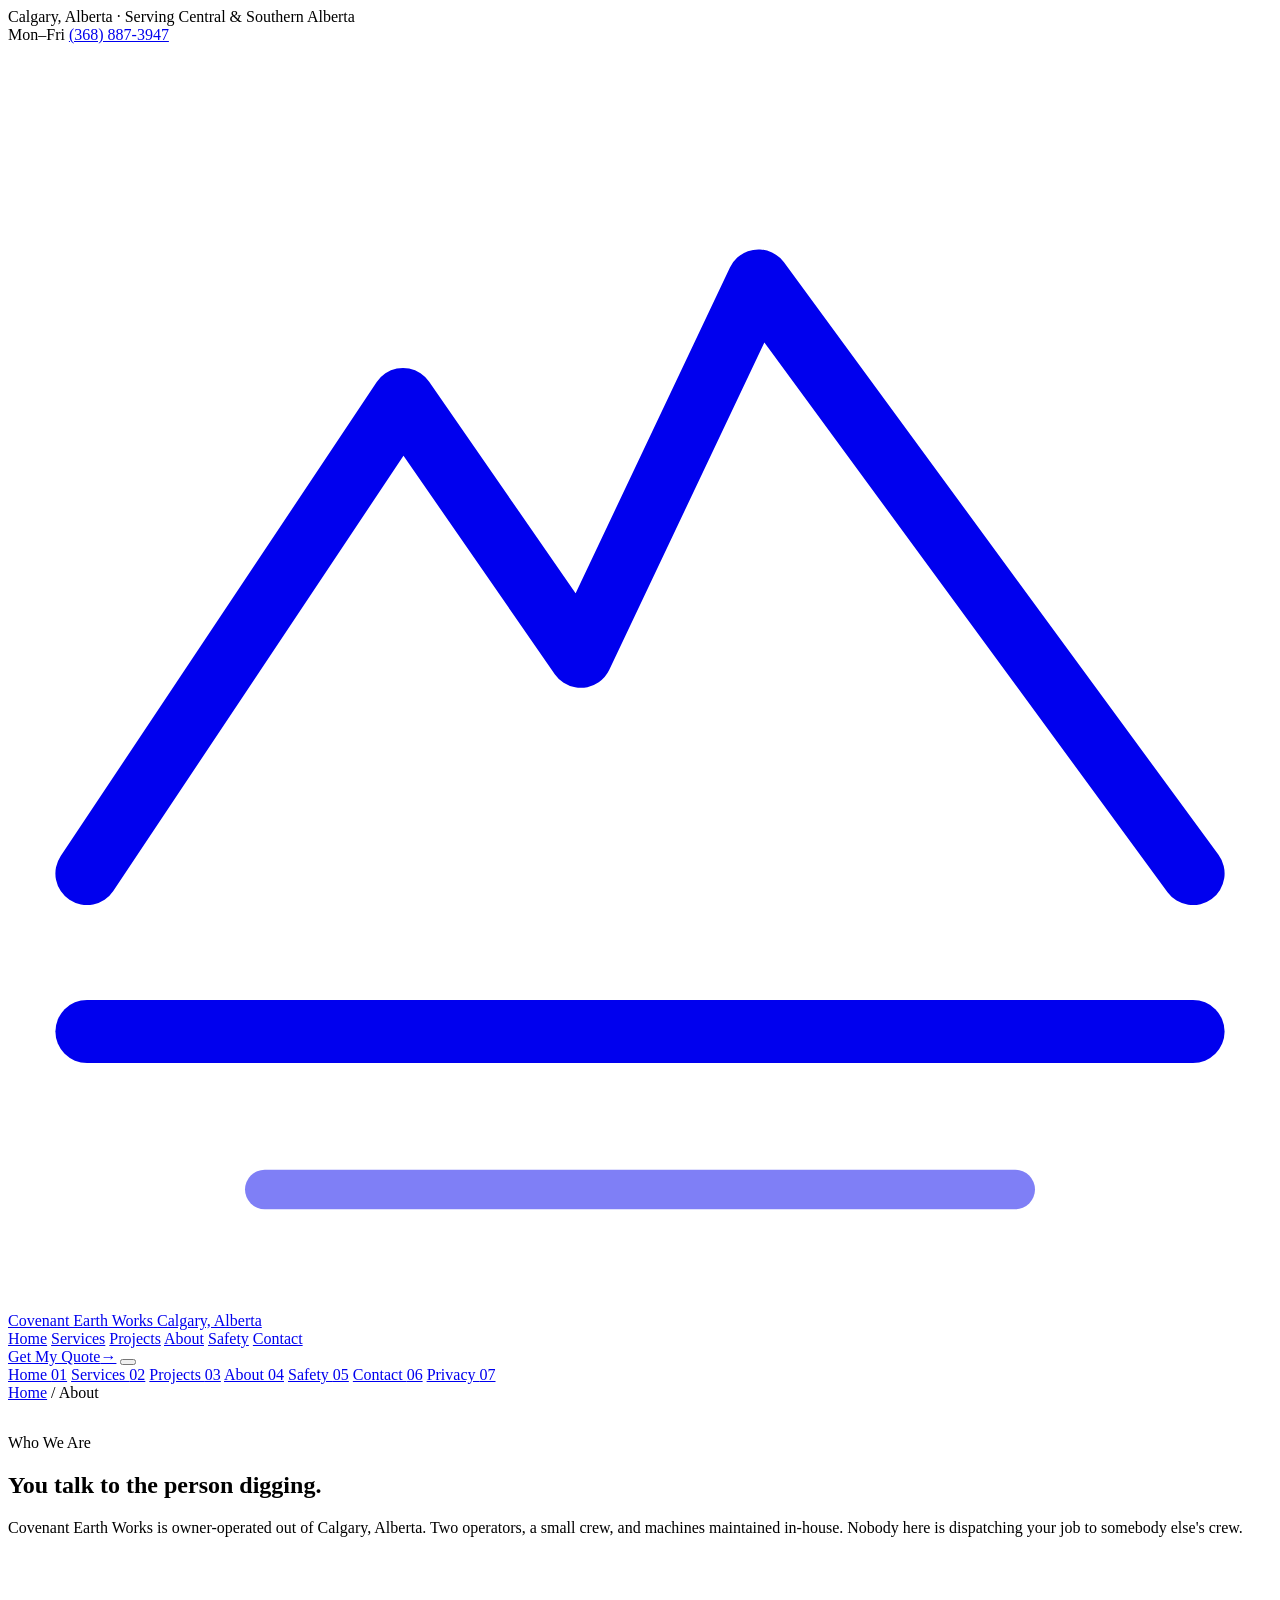
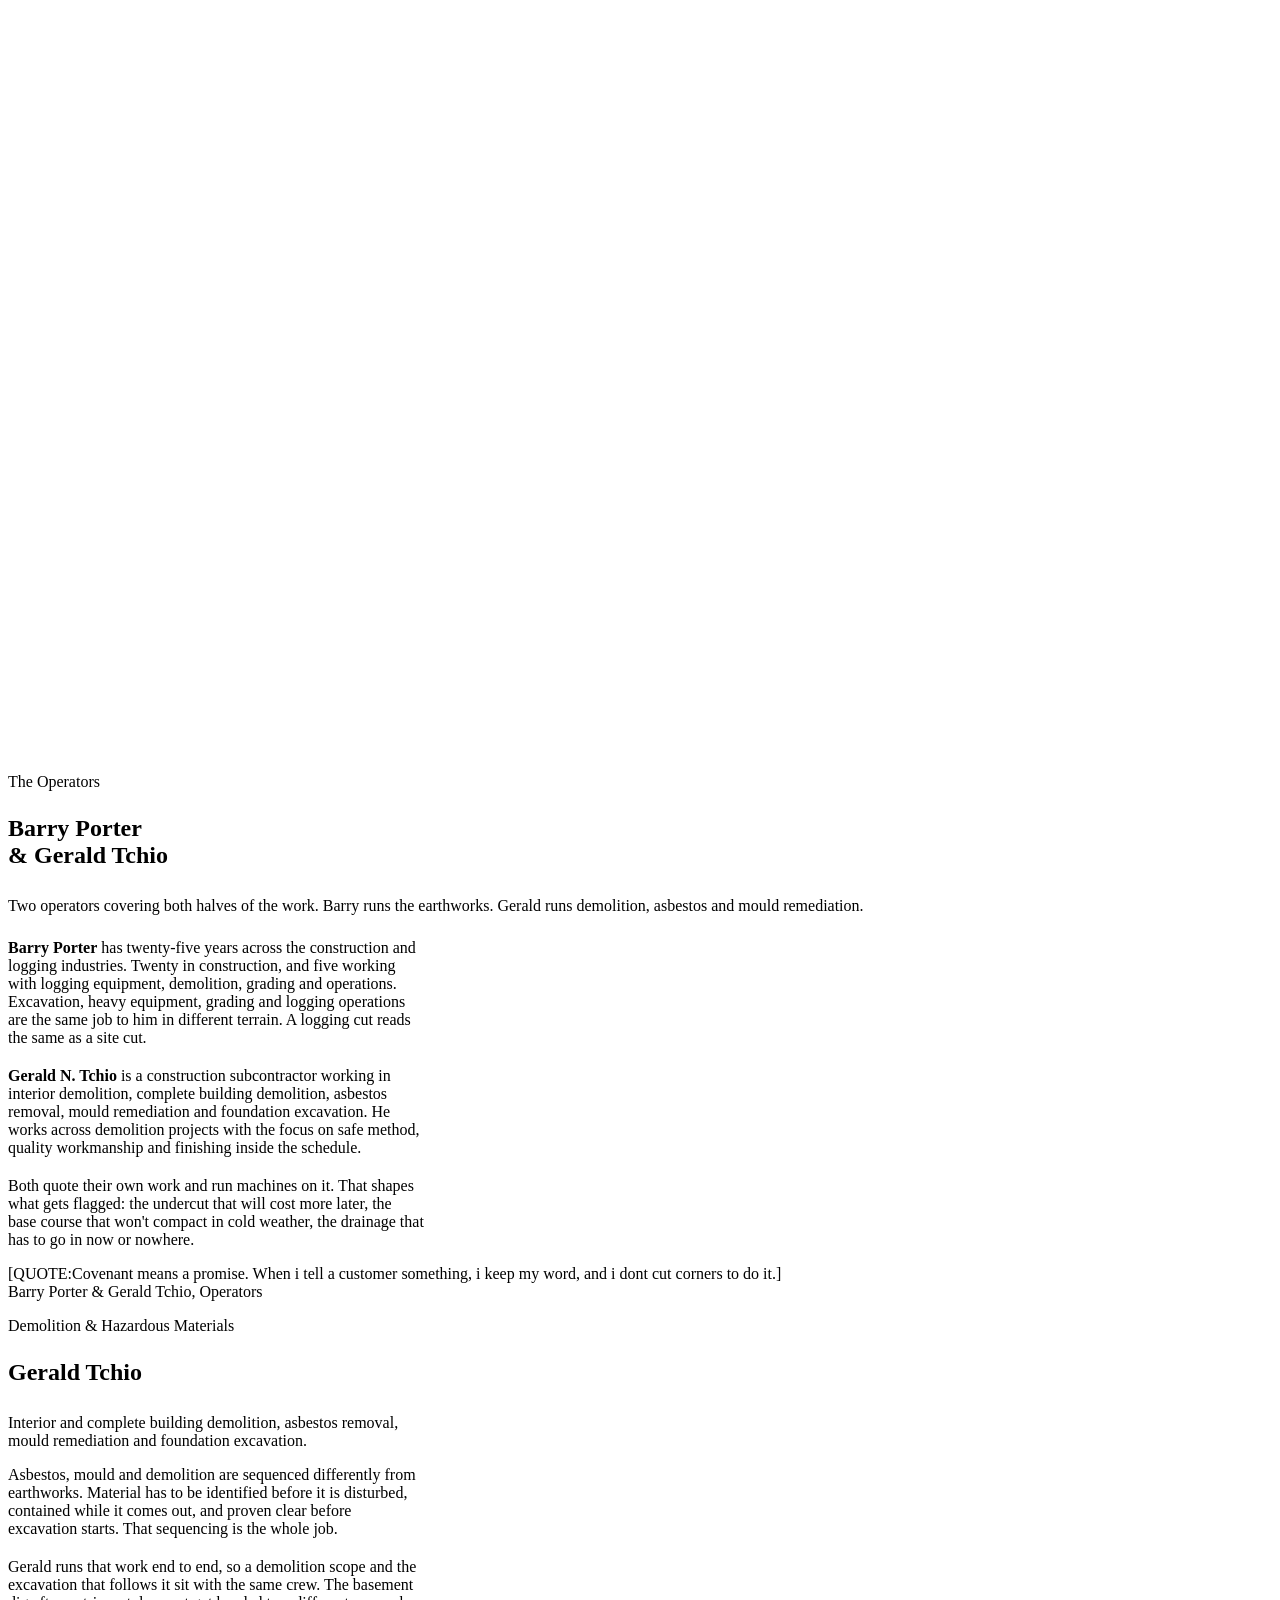
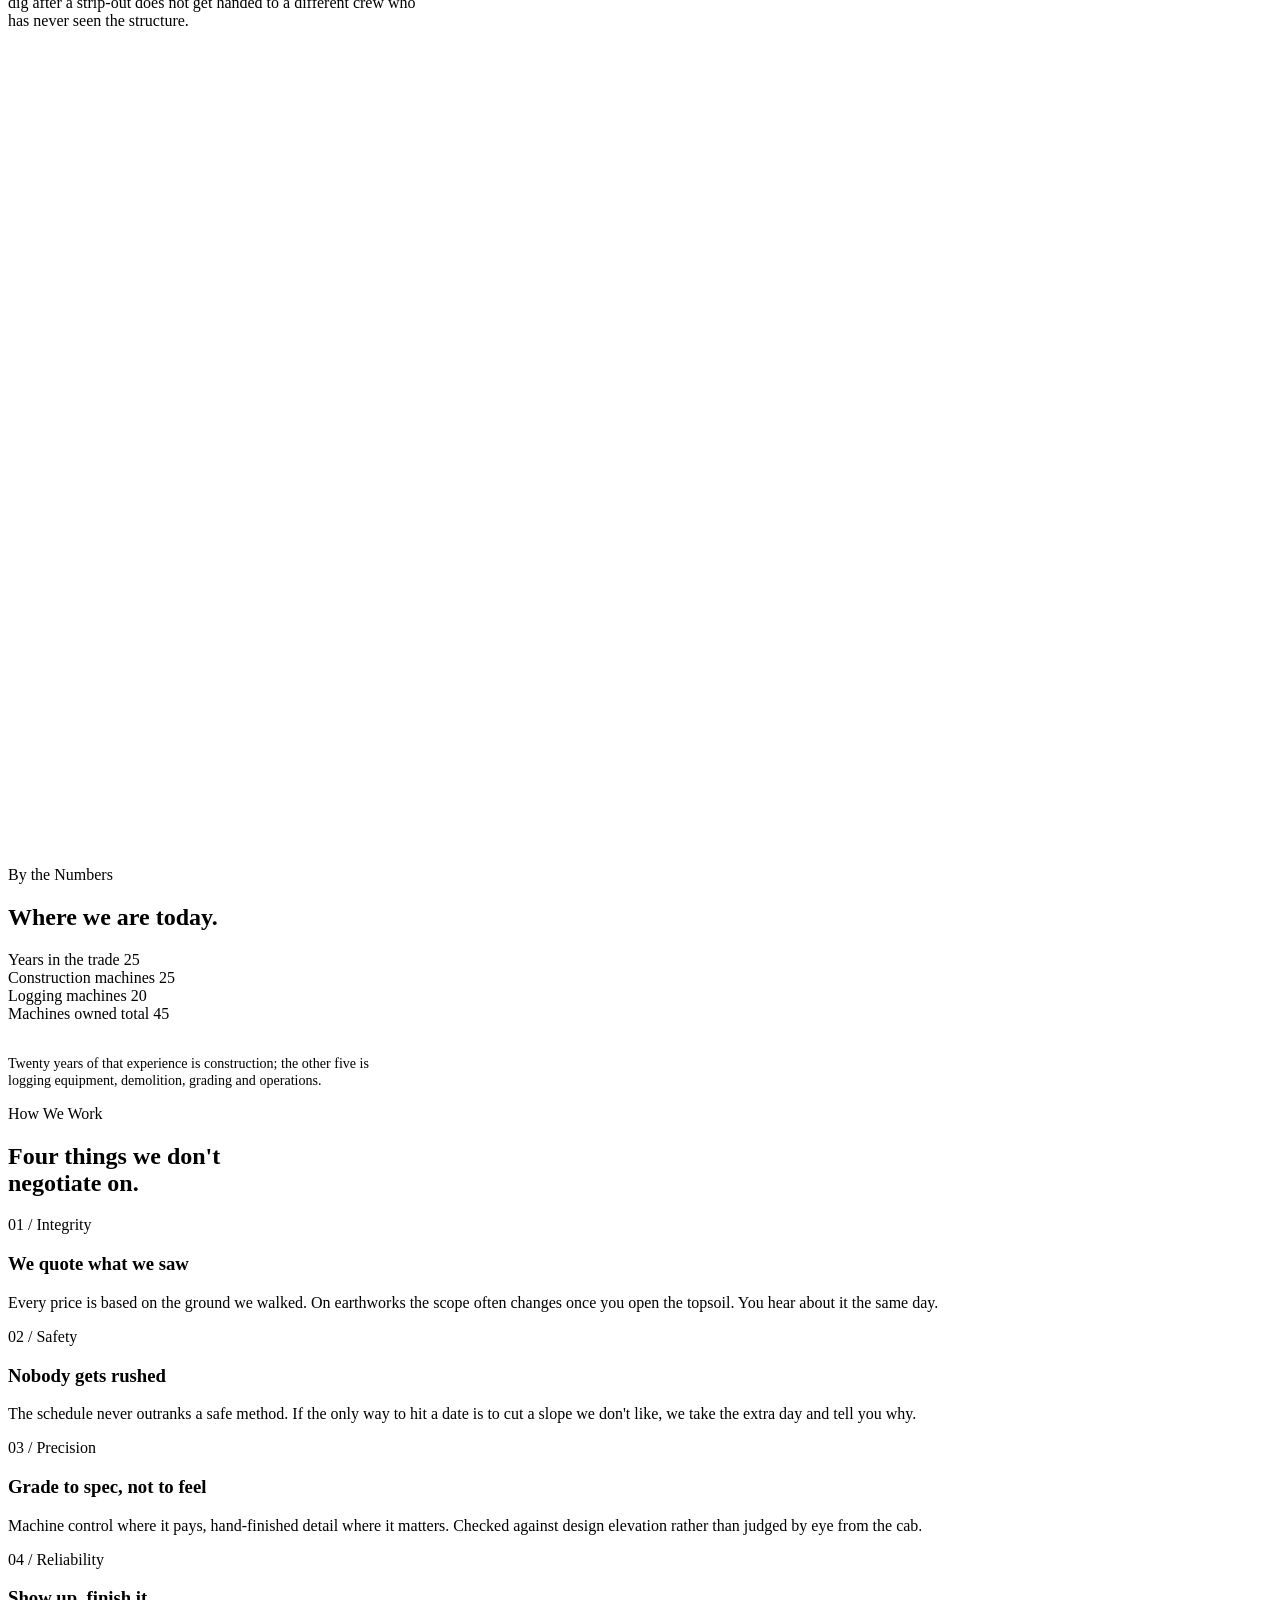
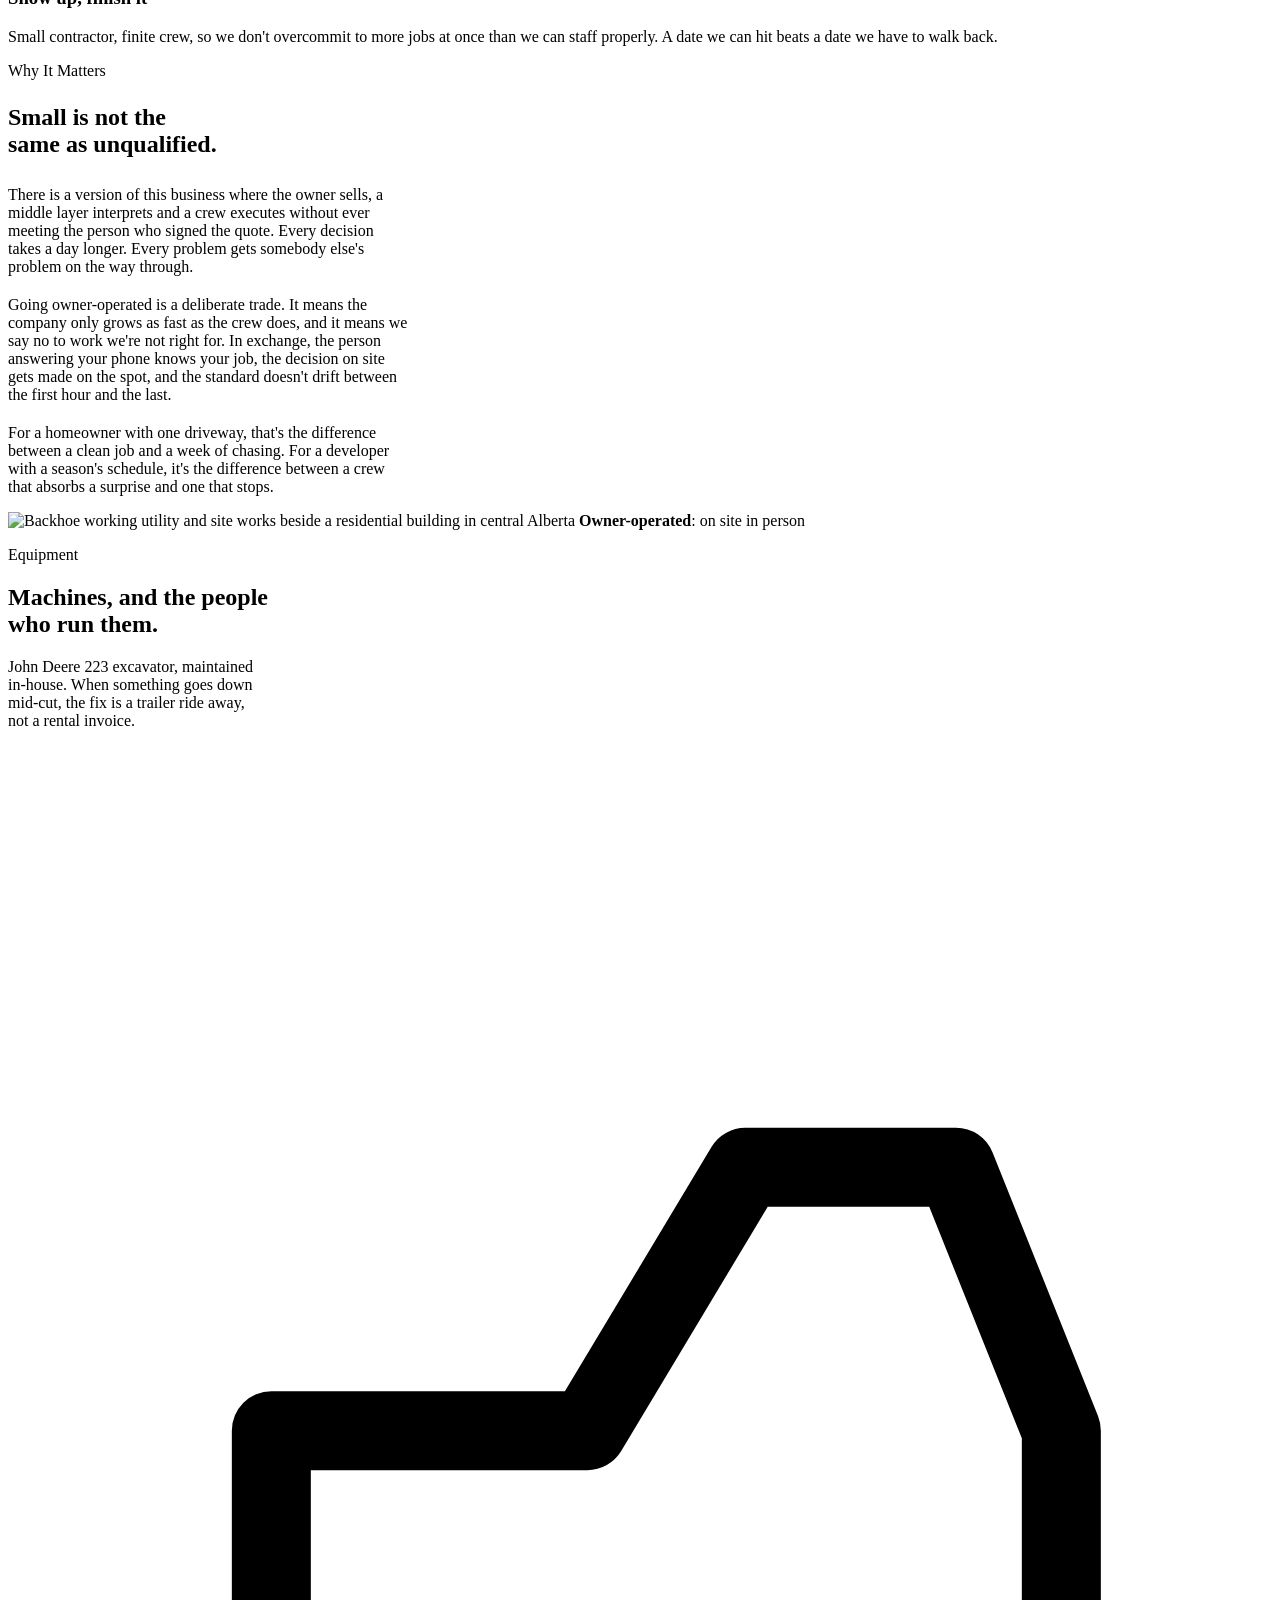
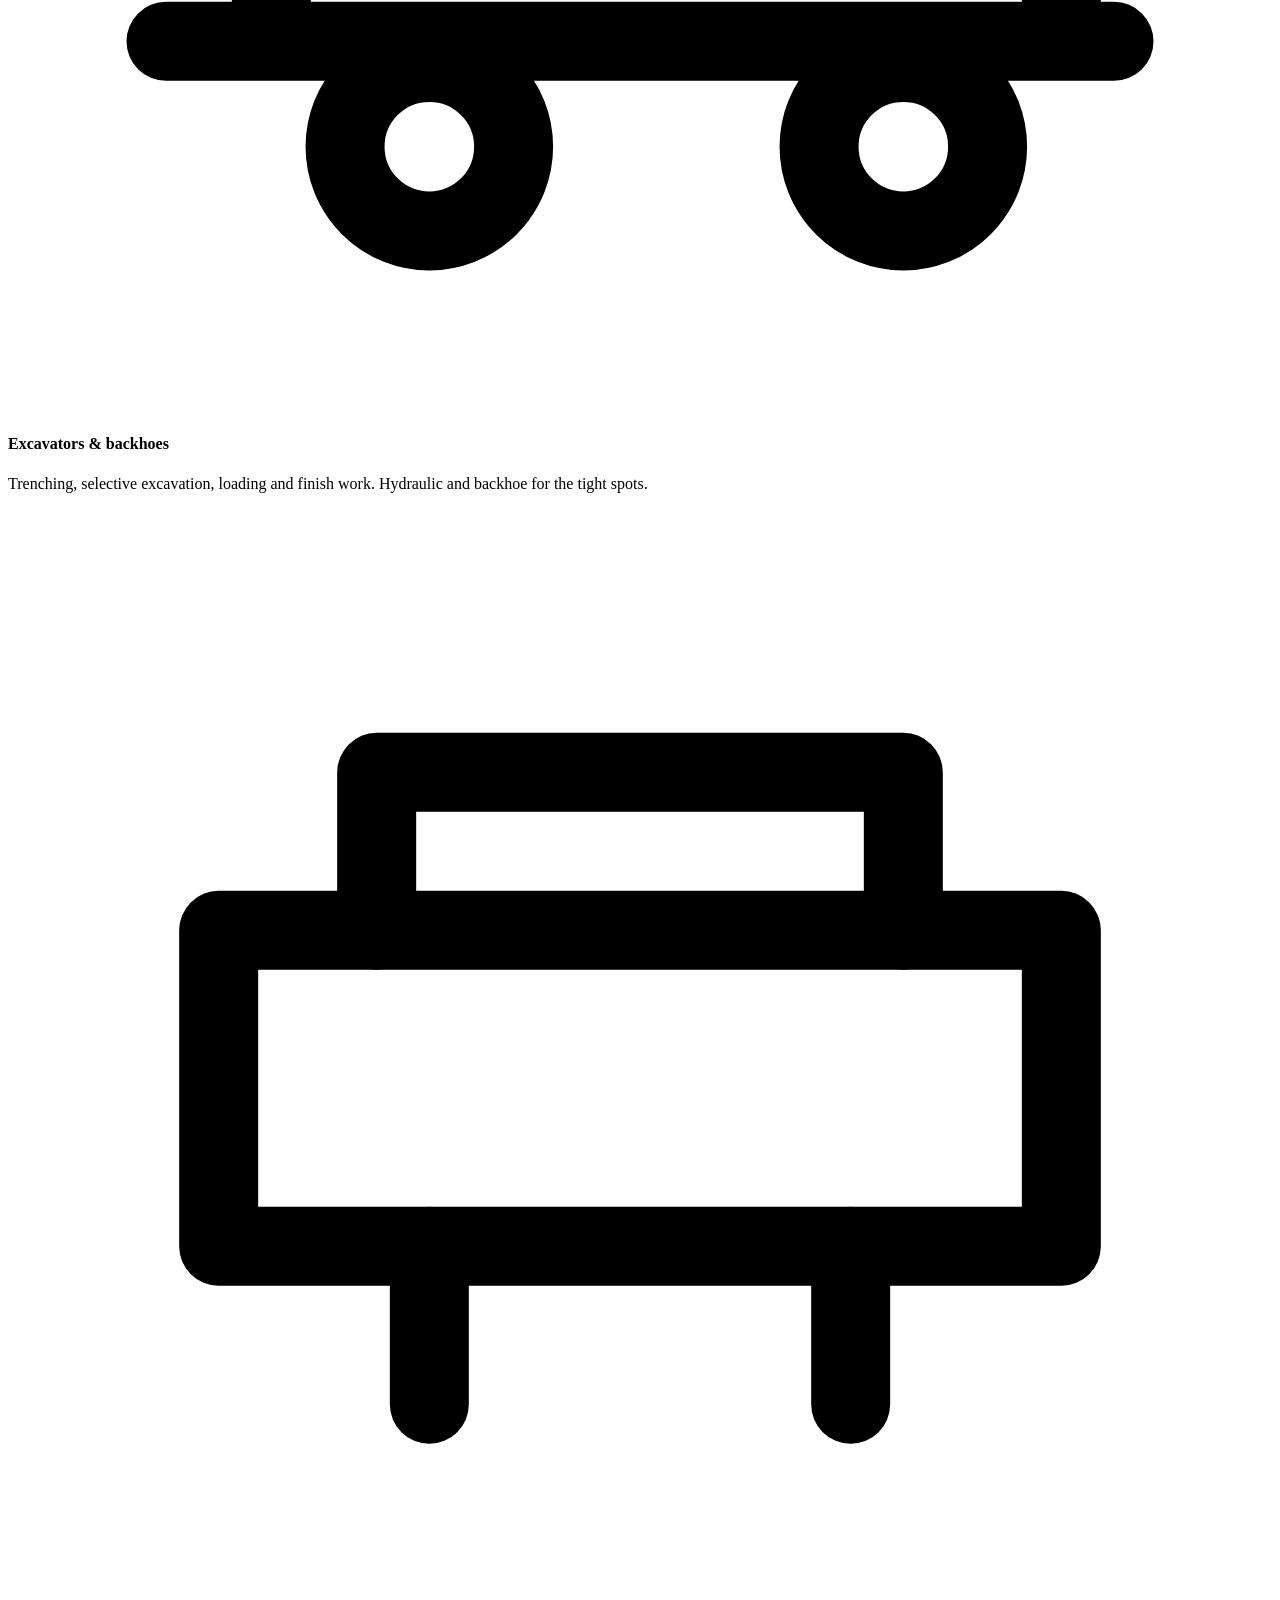
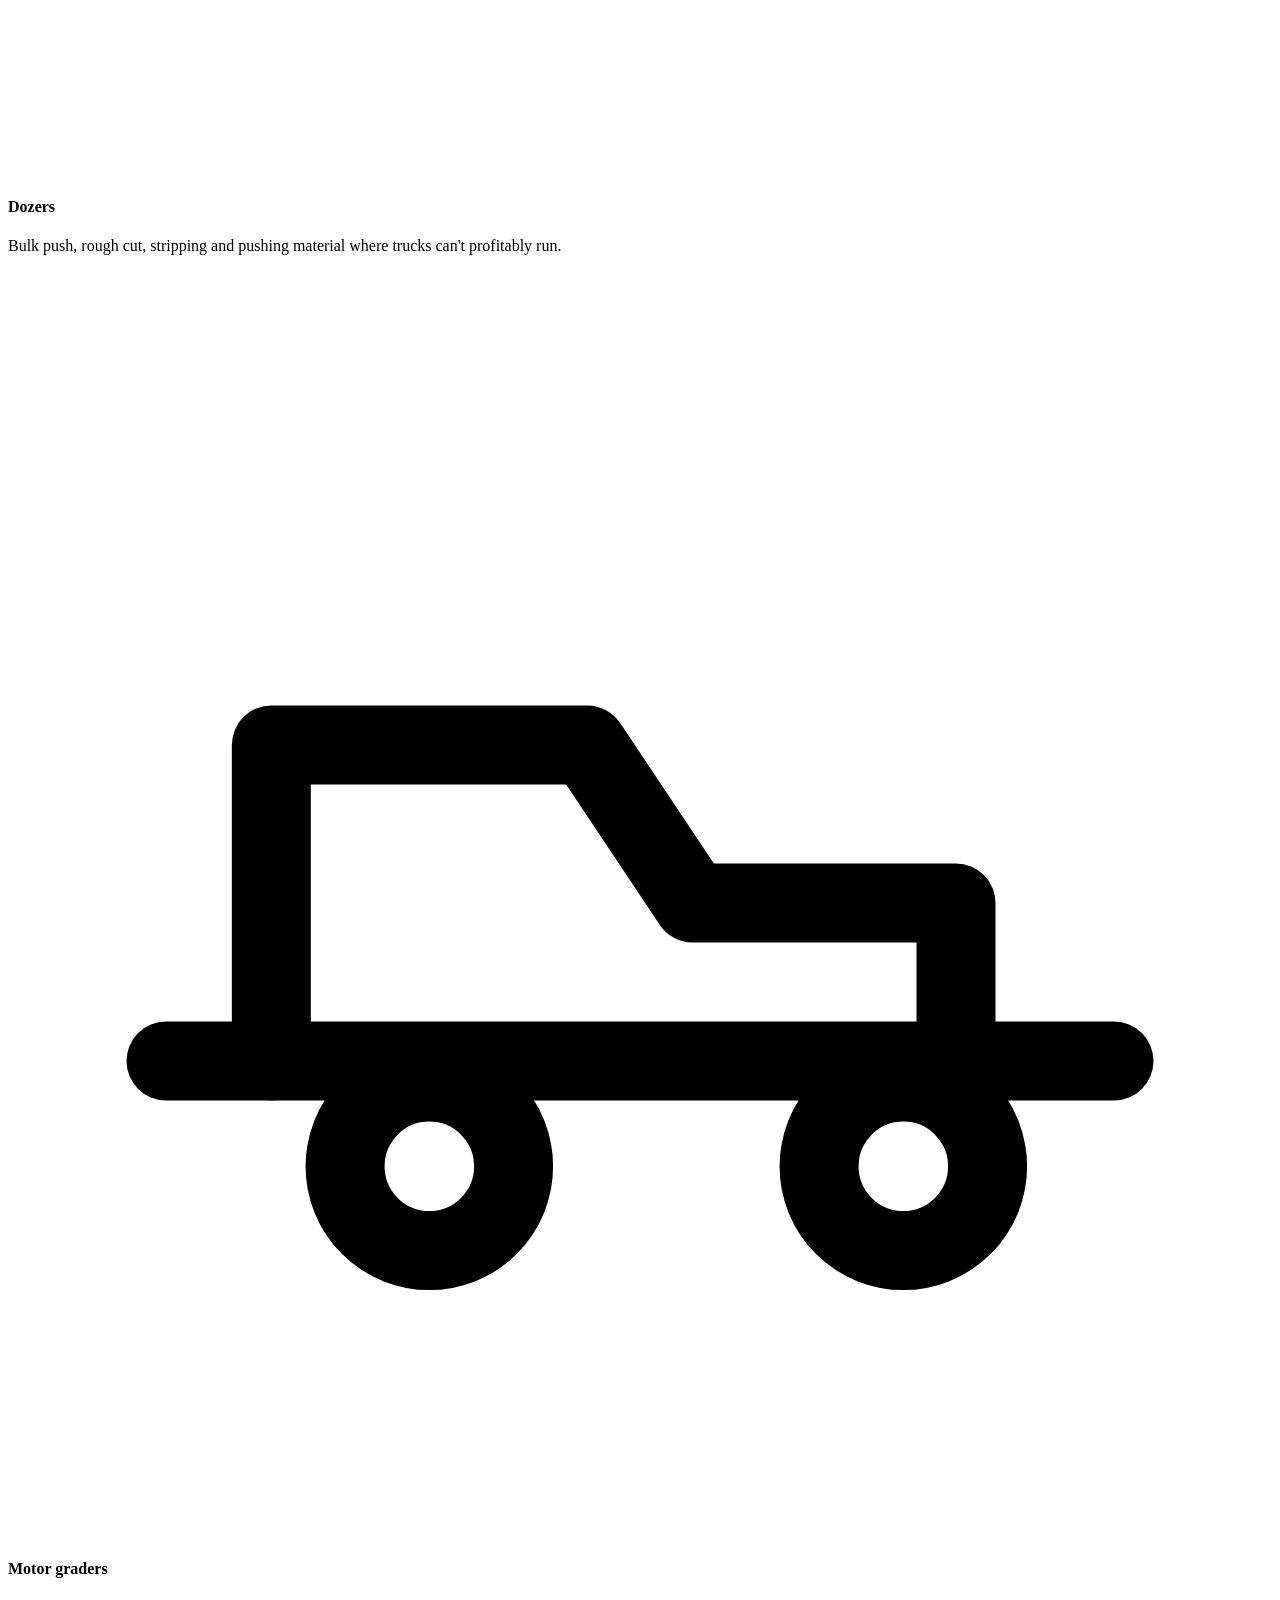
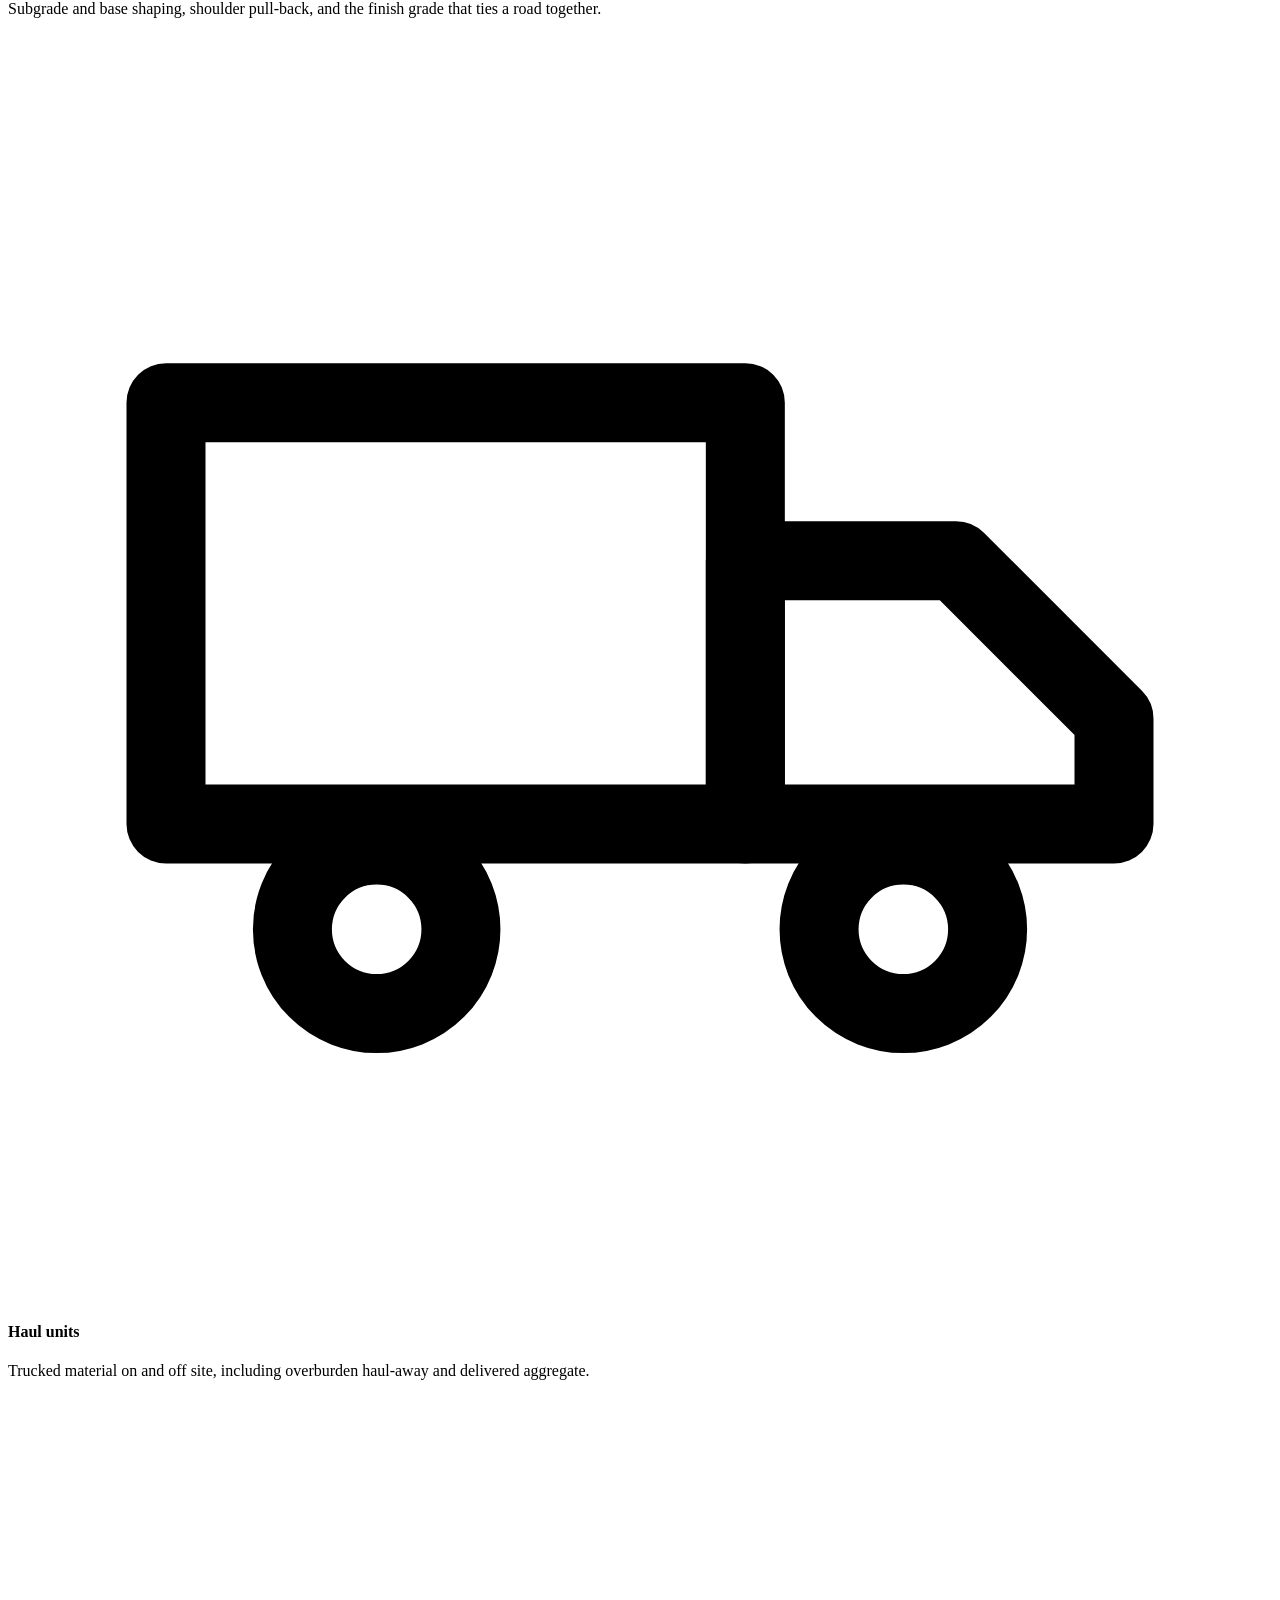
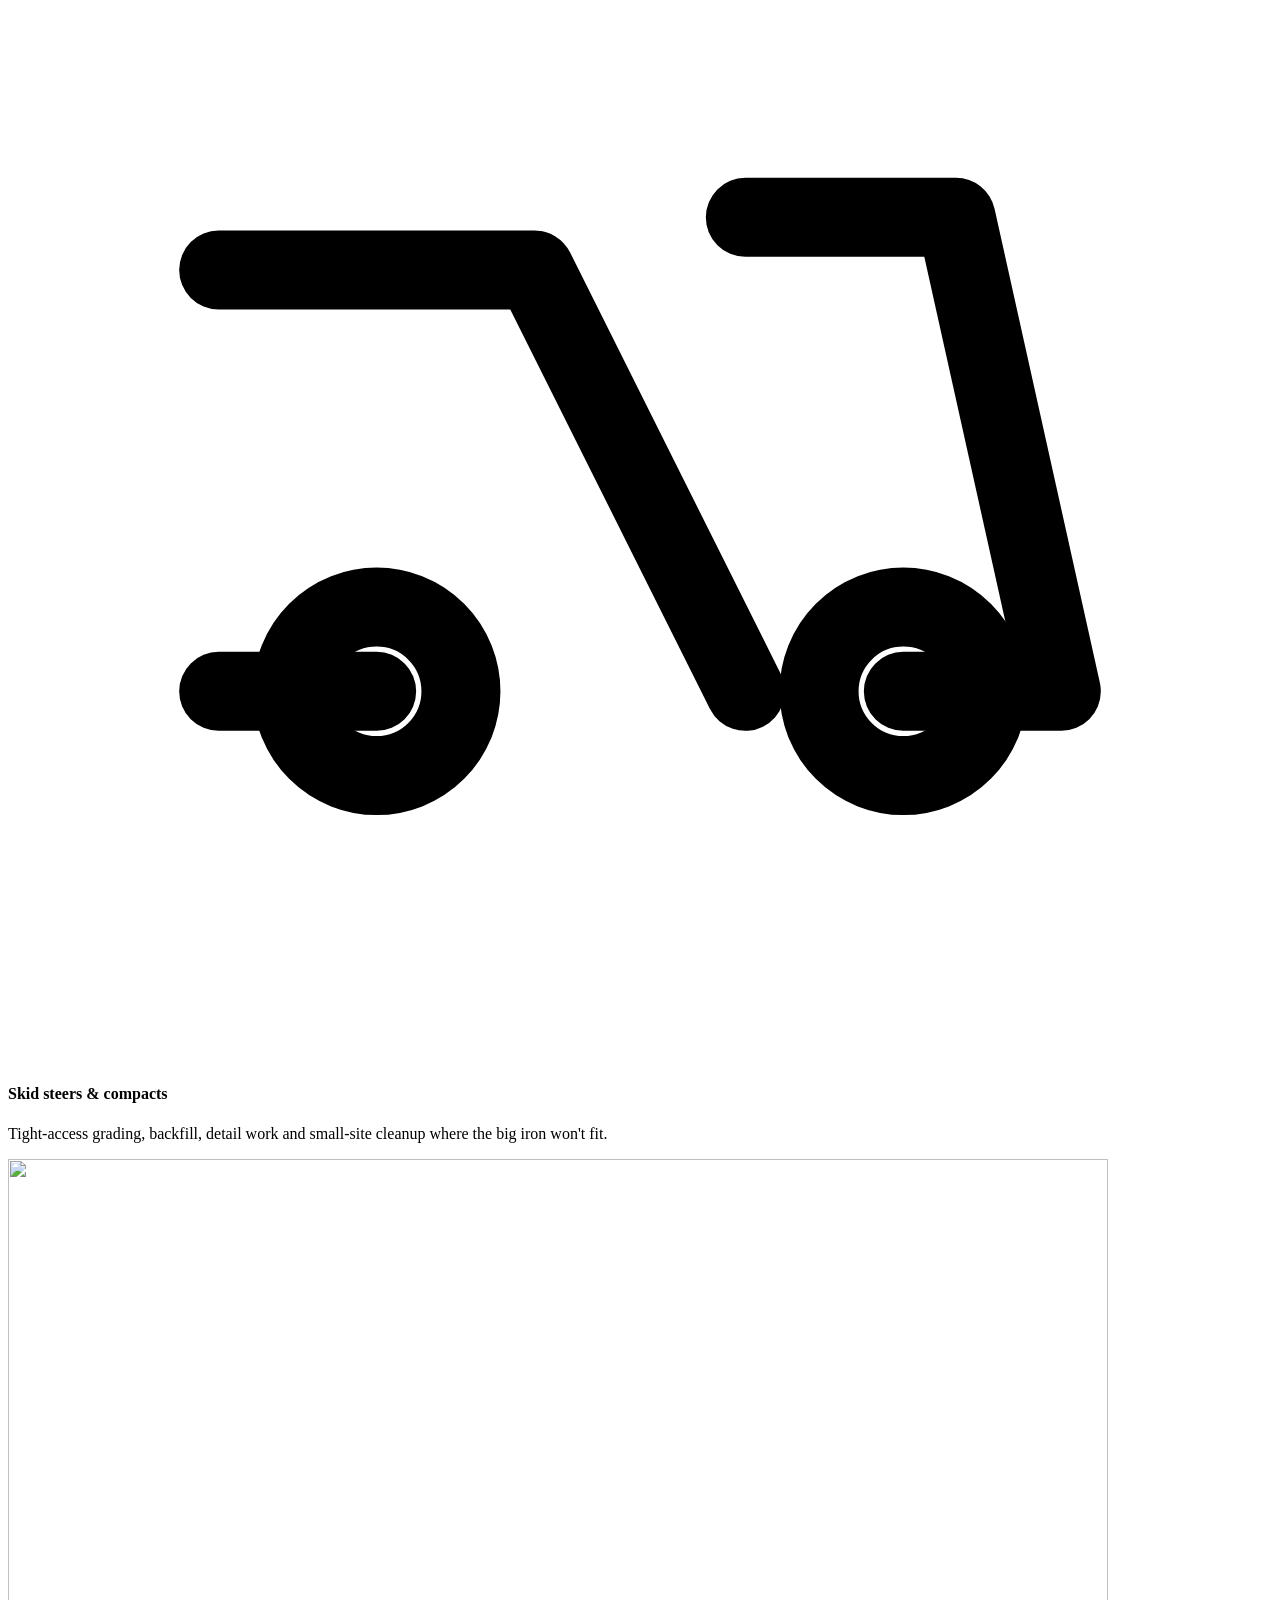
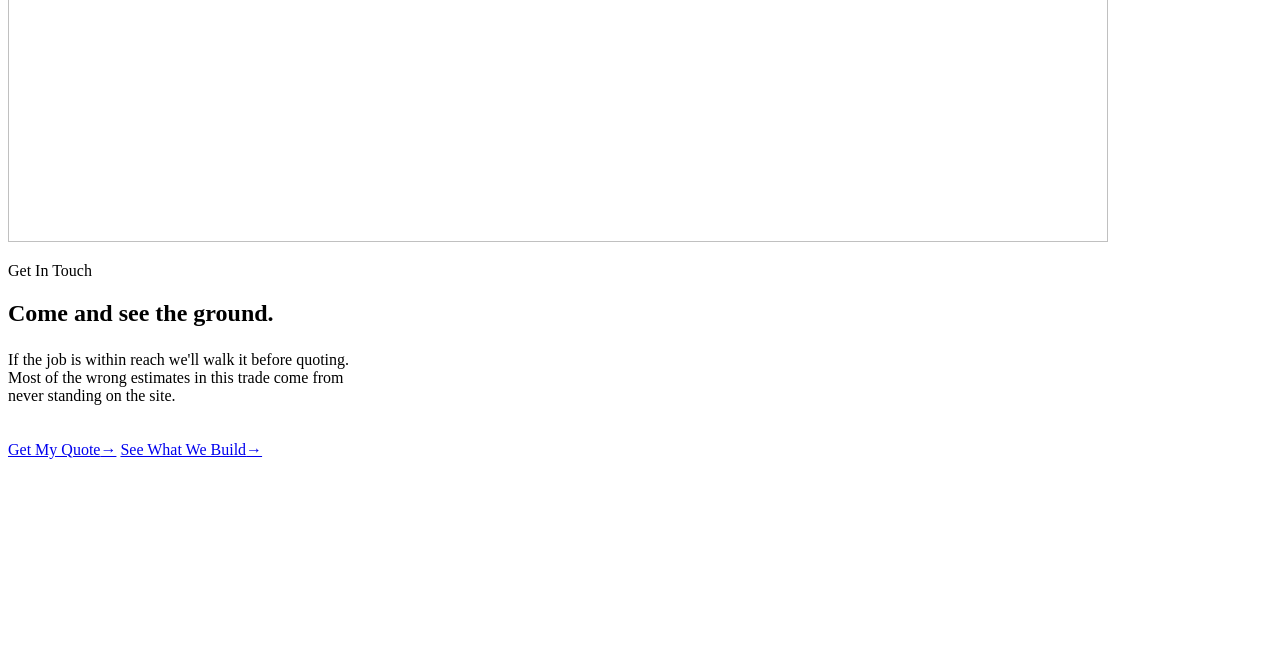
==== commit fe9fbd96: "update service" ====
--- a/site/about/index.html
+++ b/site/about/index.html
@@ -3,7 +3,7 @@
 <head>
 <meta charset="utf-8">
 <meta name="viewport" content="width=device-width, initial-scale=1">
-<title>About | Owner-Operated Earthworks in Central Alberta | Covenant Earth Works</title>
+<title>About | Owner-Operated Earthworks in Southern Alberta | Covenant Earth Works</title>
 <meta name="description" content="Earthworks, road construction, demolition and site preparation across Calgary, Red Deer and central Alberta. Operators Barry Porter and Gerald N. Tchio. Call (368) 887-3947.">
 <meta name="theme-color" content="#0C0E11">
 <link rel="canonical" href="https://covenantearthworks.ca/about/">
@@ -94,7 +94,7 @@
     <p class="eyebrow" style="margin-top:2rem;">Who We Are</p>
     <h1>You talk to the person digging.</h1>
     <p class="lede">
-      Covenant Earth Works is owner-operated out of Red Deer. One operator, a small crew, and machines
+      Covenant Earth Works is owner-operated out of Calgary, Alberta. Two operators, a small crew, and machines
       maintained in-house. Nobody here is dispatching your job to somebody else's crew.
     </p>
   </div>
@@ -132,7 +132,7 @@
           the drainage that has to go in now or nowhere.
         </p>
         <div class="owner__quote">
-          <span class="todo todo--note">[QUOTE: Barry or Gerald's own words on the part of the job most people get wrong. Replace with something they actually said.]</span>
+          <span class="todo todo--note">[QUOTE:Covenant means a promise. When i tell a customer something, i keep my word, and i dont cut corners to do it.]</span>
           <div class="owner__sig">Barry Porter &amp; Gerald Tchio, Operators</div>
         </div>
       </div>
@@ -291,7 +291,7 @@
       <div class="shead__row">
         <h2>Machines, and the people<br>who run them.</h2>
         <p class="lede" style="max-width:32ch;">
-          CAT and John Deere equipment, maintained in-house. When something goes down mid-cut, the
+           John Deere 223 excavator, maintained in-house. When something goes down mid-cut, the
           fix is a trailer ride away, not a rental invoice.
         </p>
       </div>
@@ -377,7 +377,7 @@
         <p>
           Earthworks, road construction and site preparation across Red Deer, Calgary and central
           Alberta. A division of Gerald &amp; Kate Holdings. Owners Barry Porter and
-          Gerald Tchio. 25 years in construction and logging, 45 machines owned.
+          Gerald Tchio. 25 years in construction and logging.
         </p>
       </div>
       <div class="footer__col">
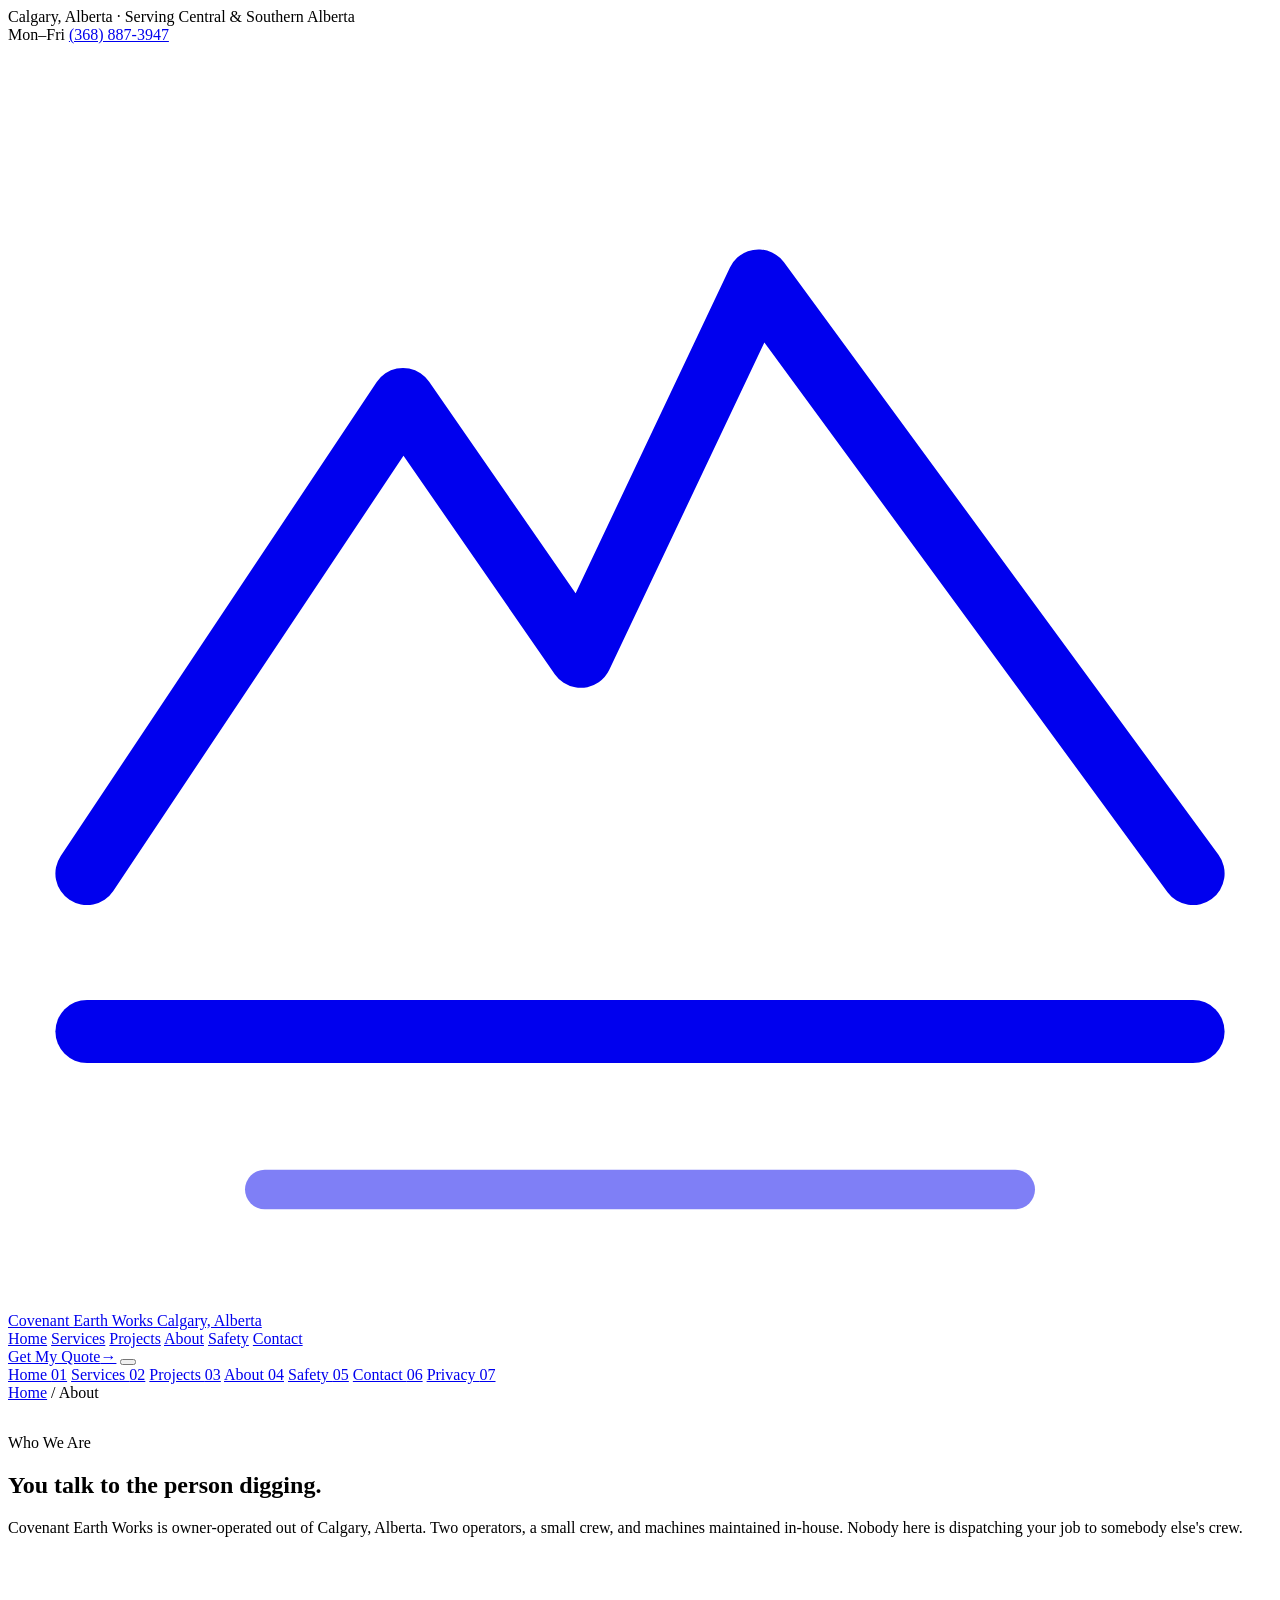
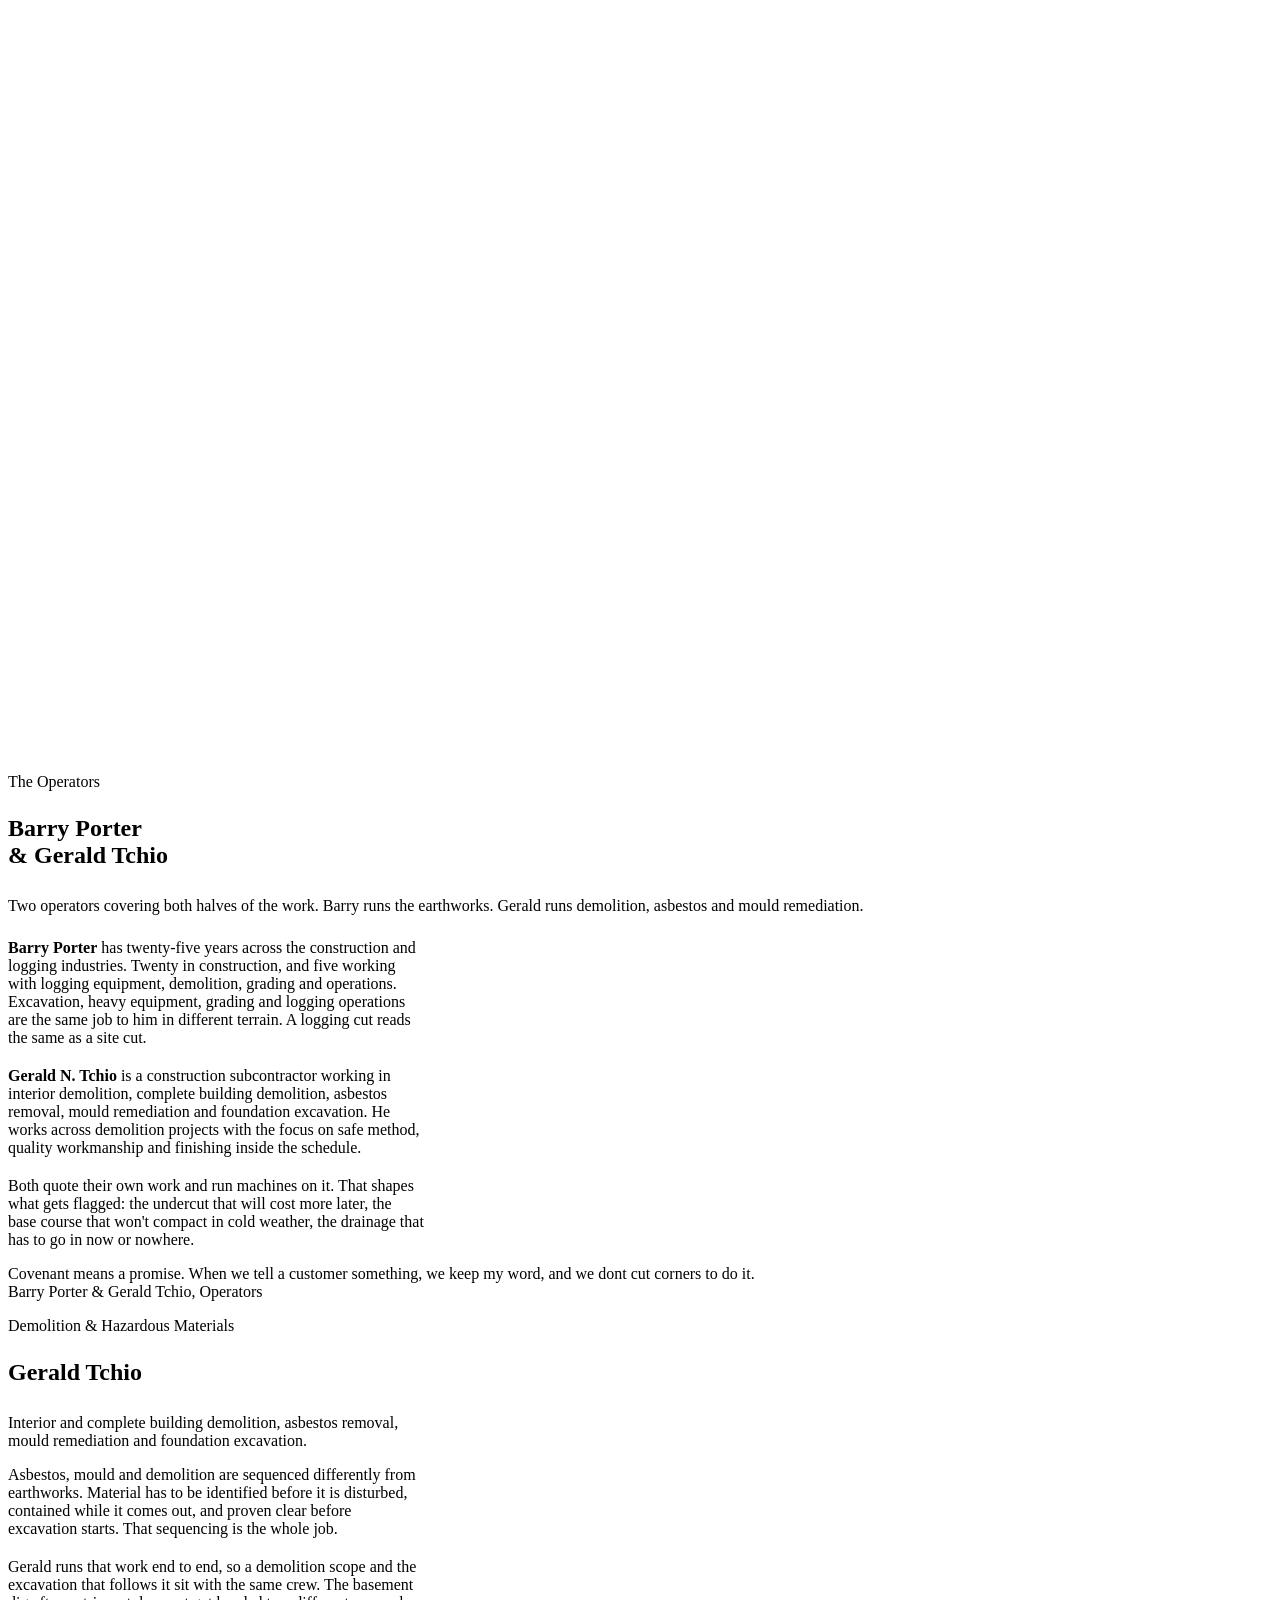
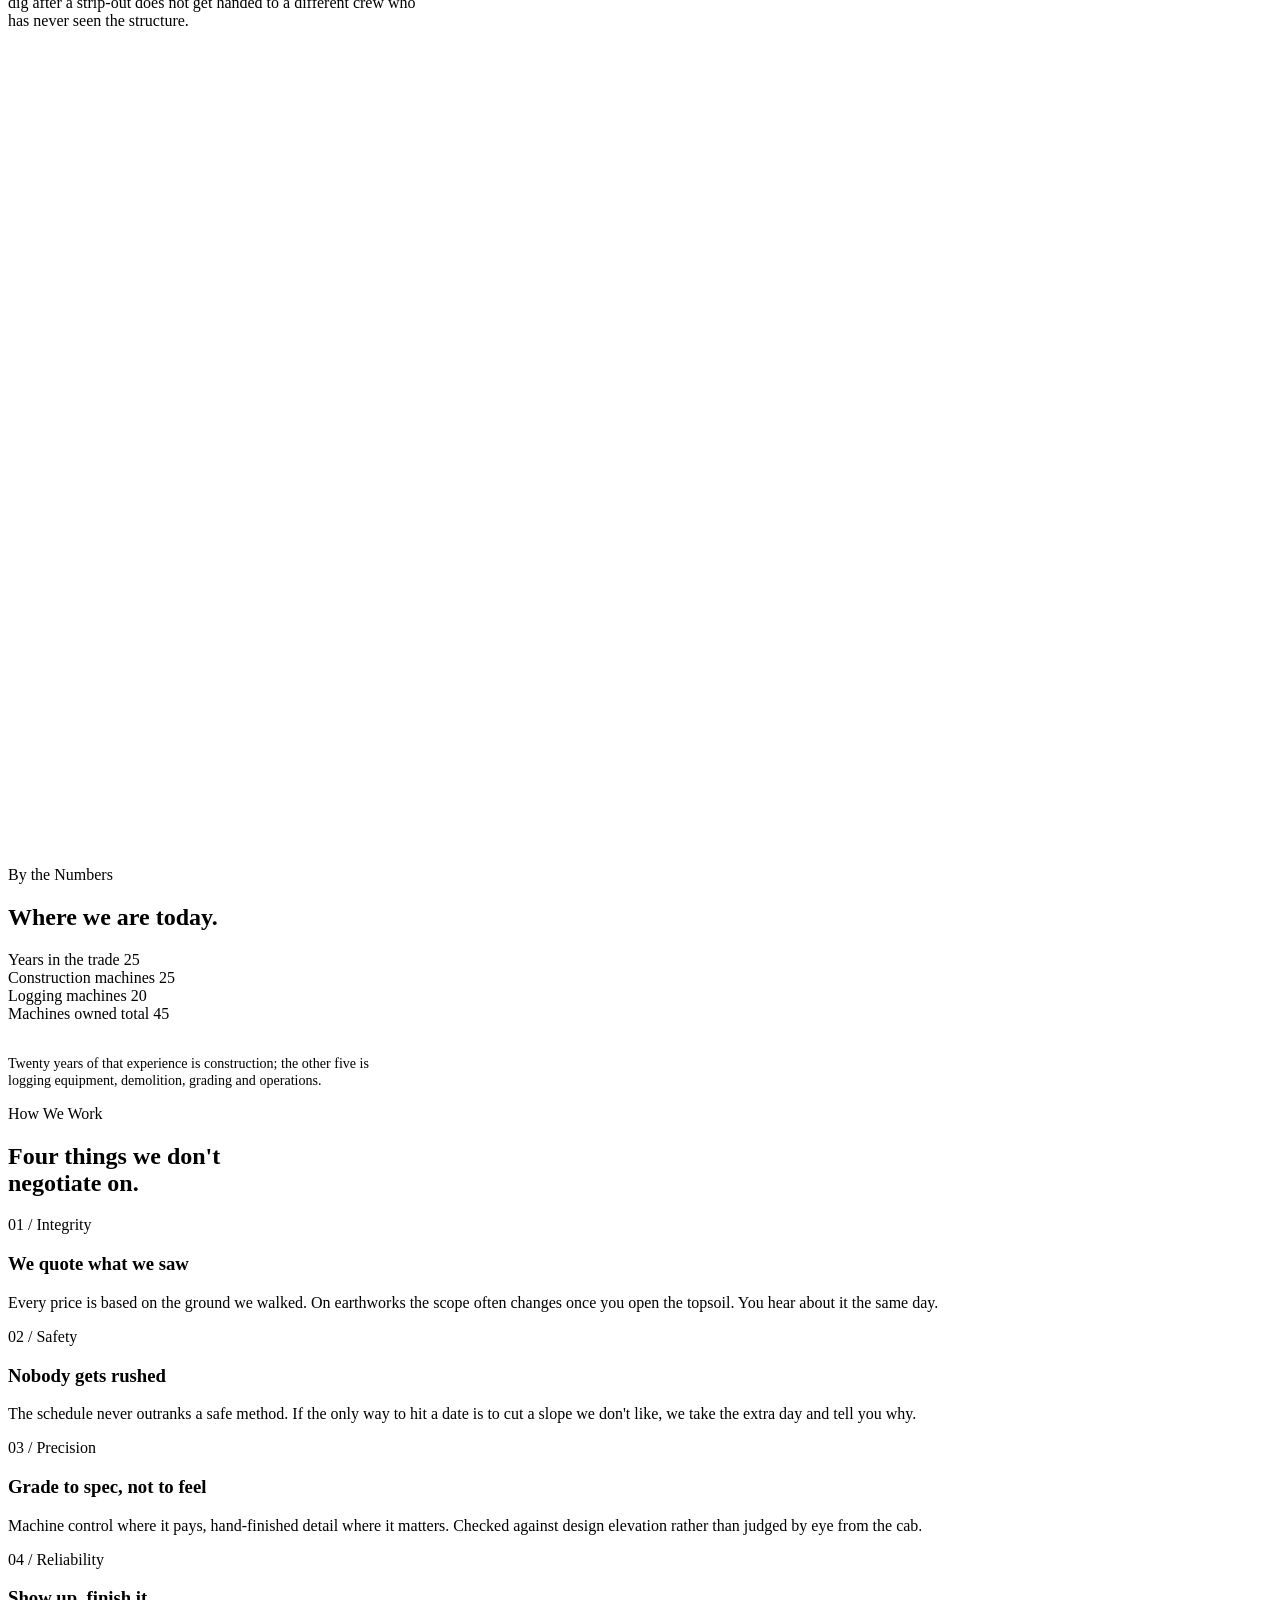
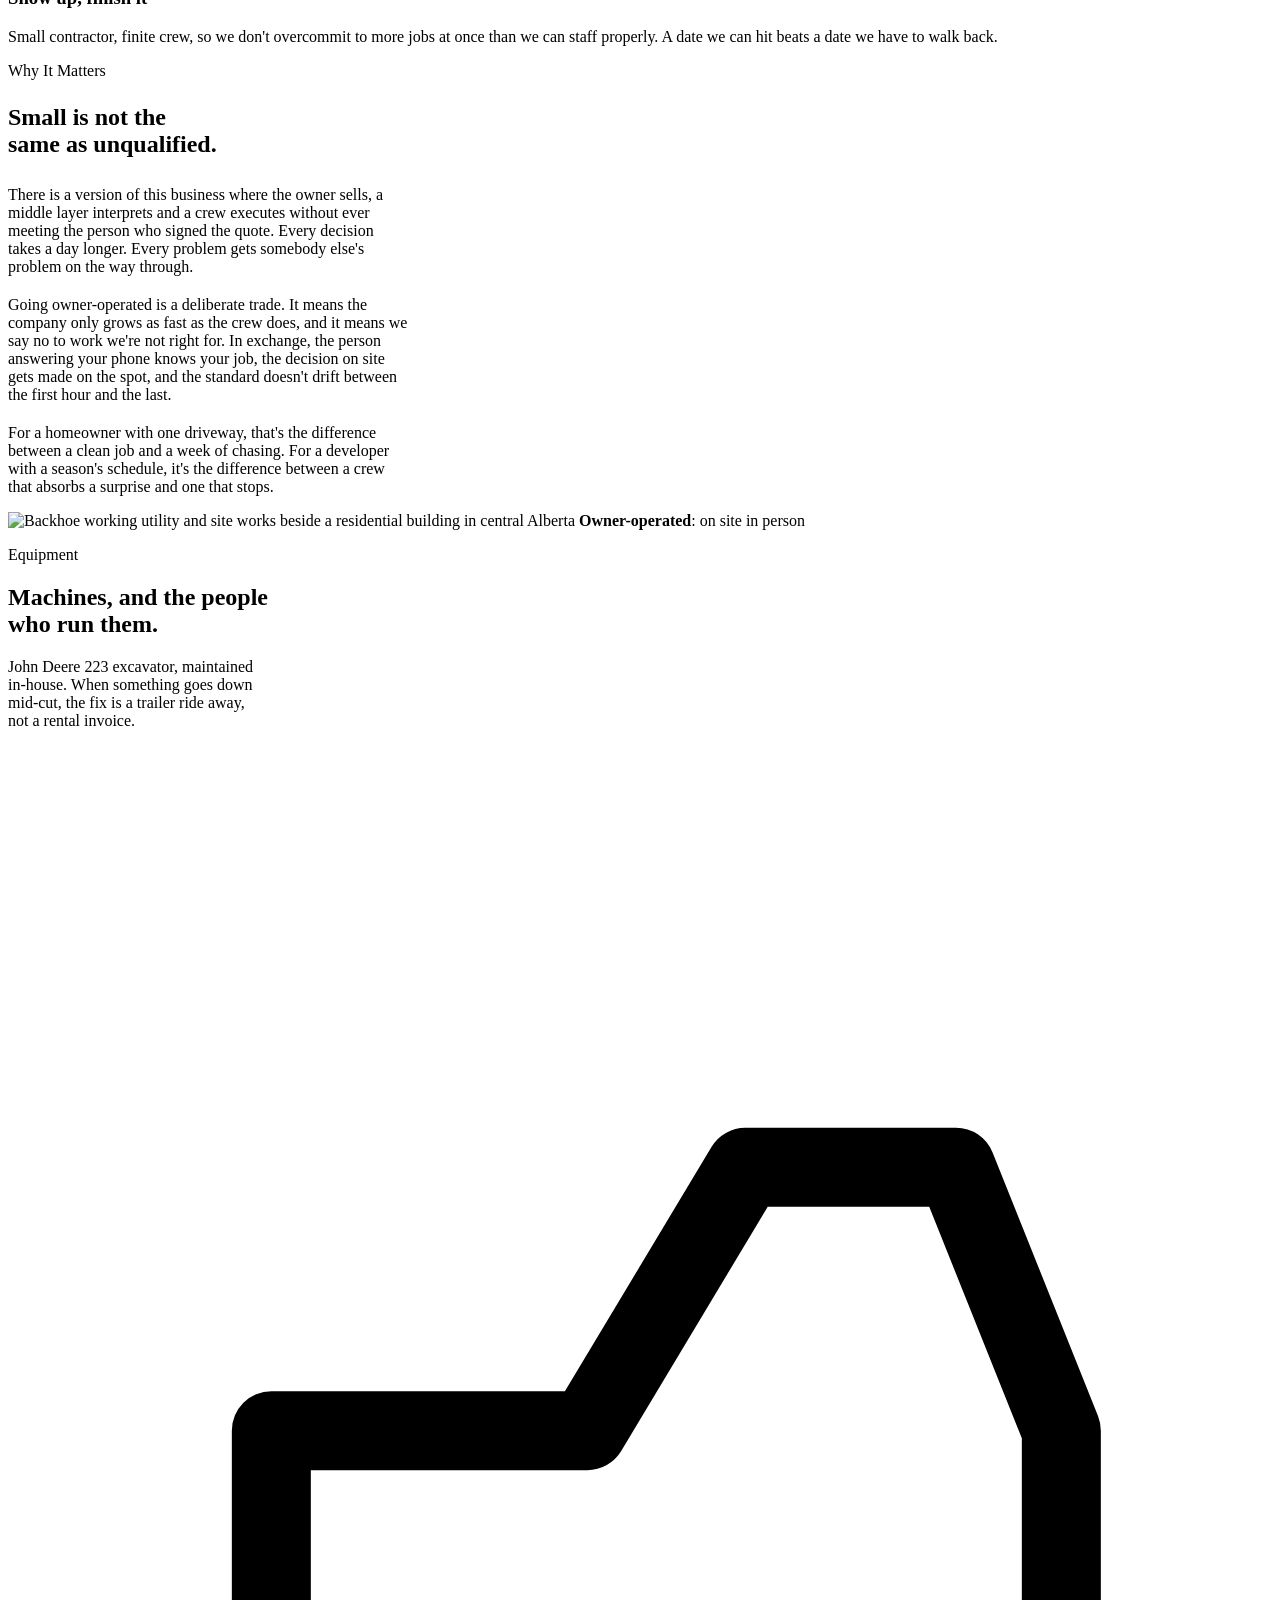
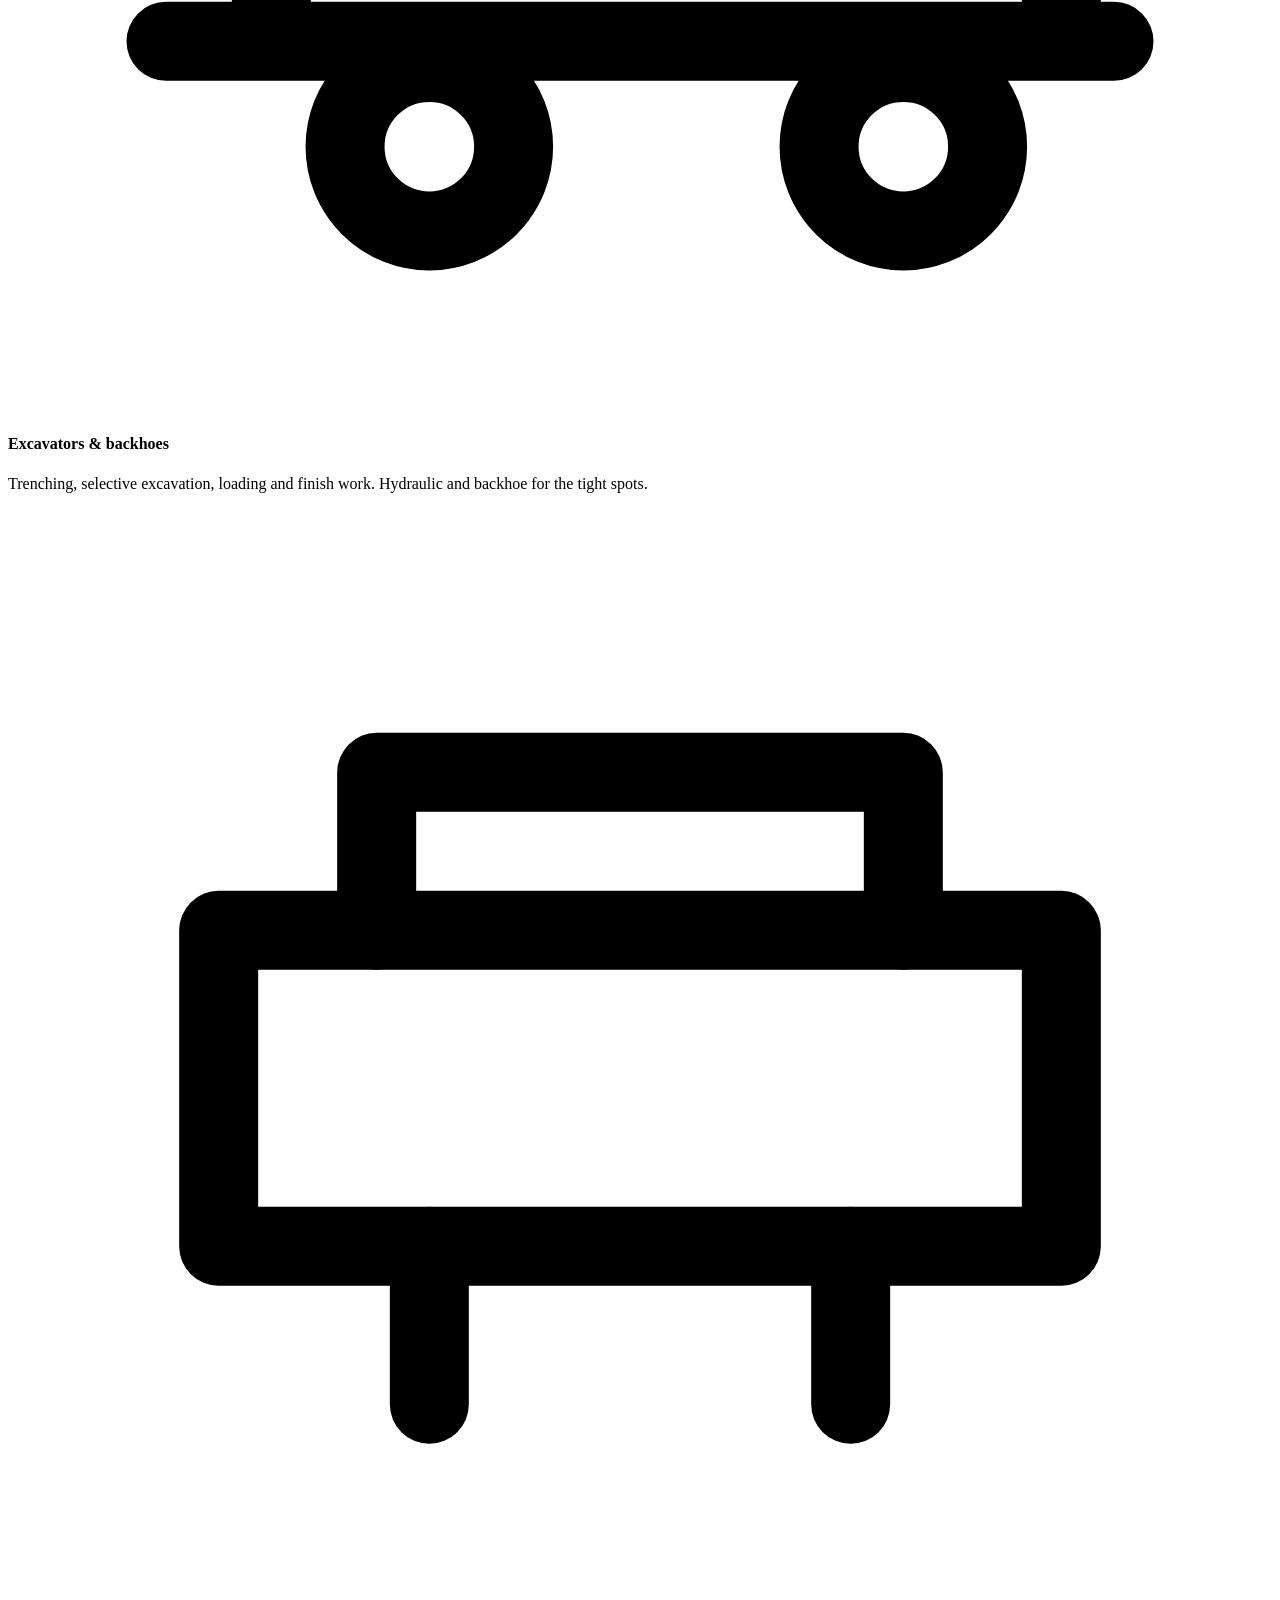
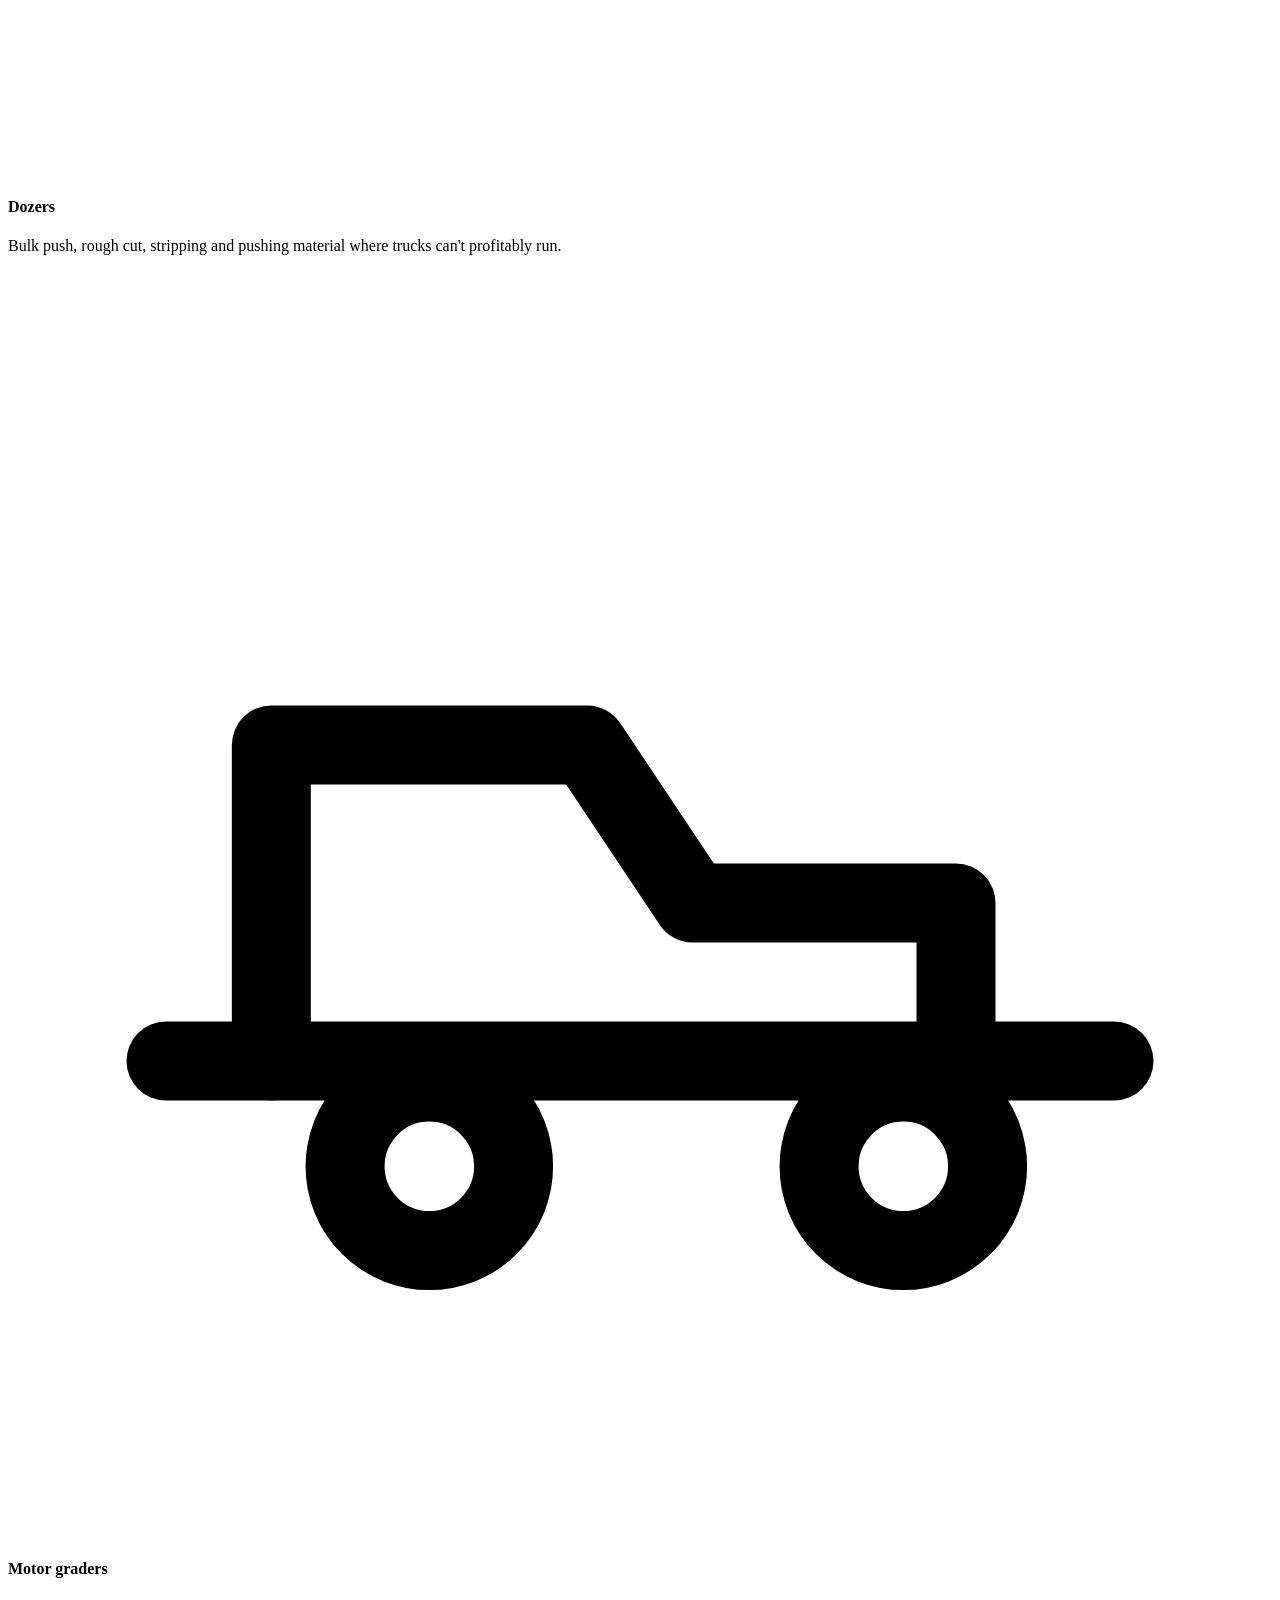
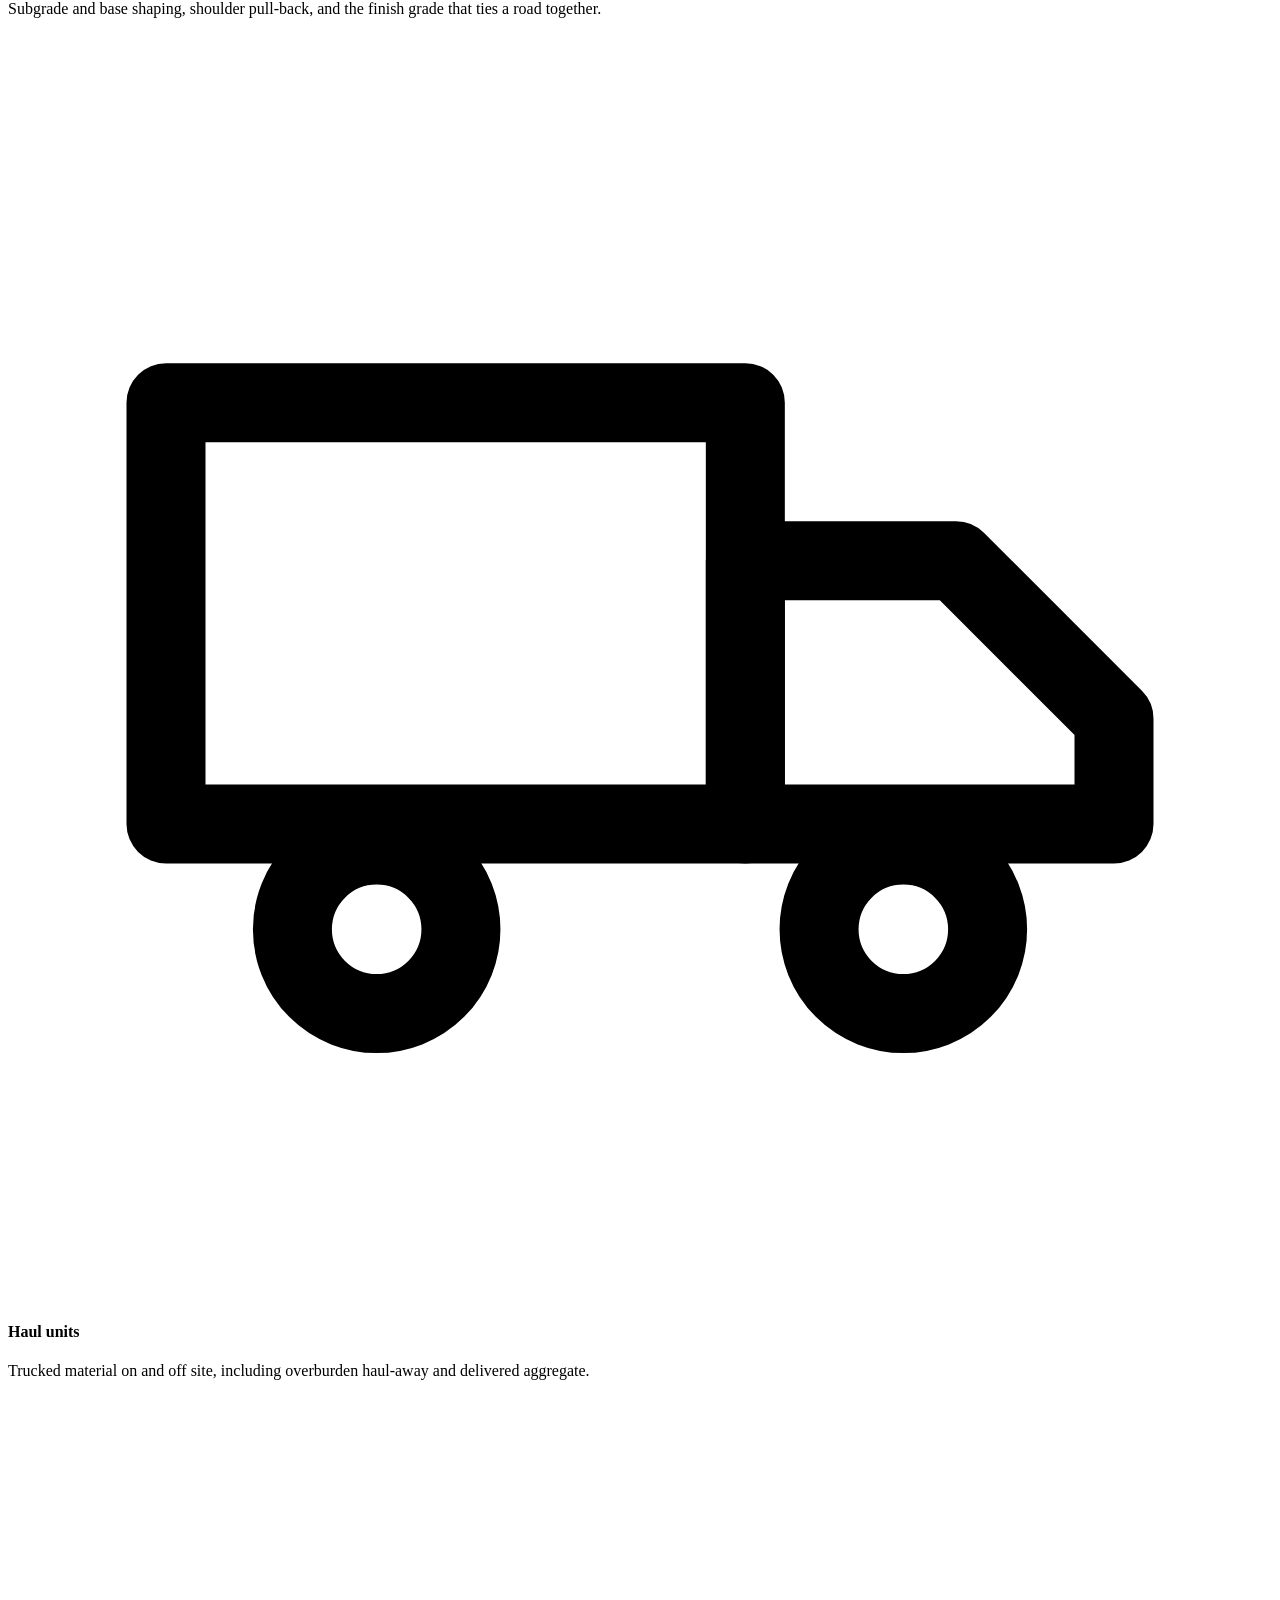
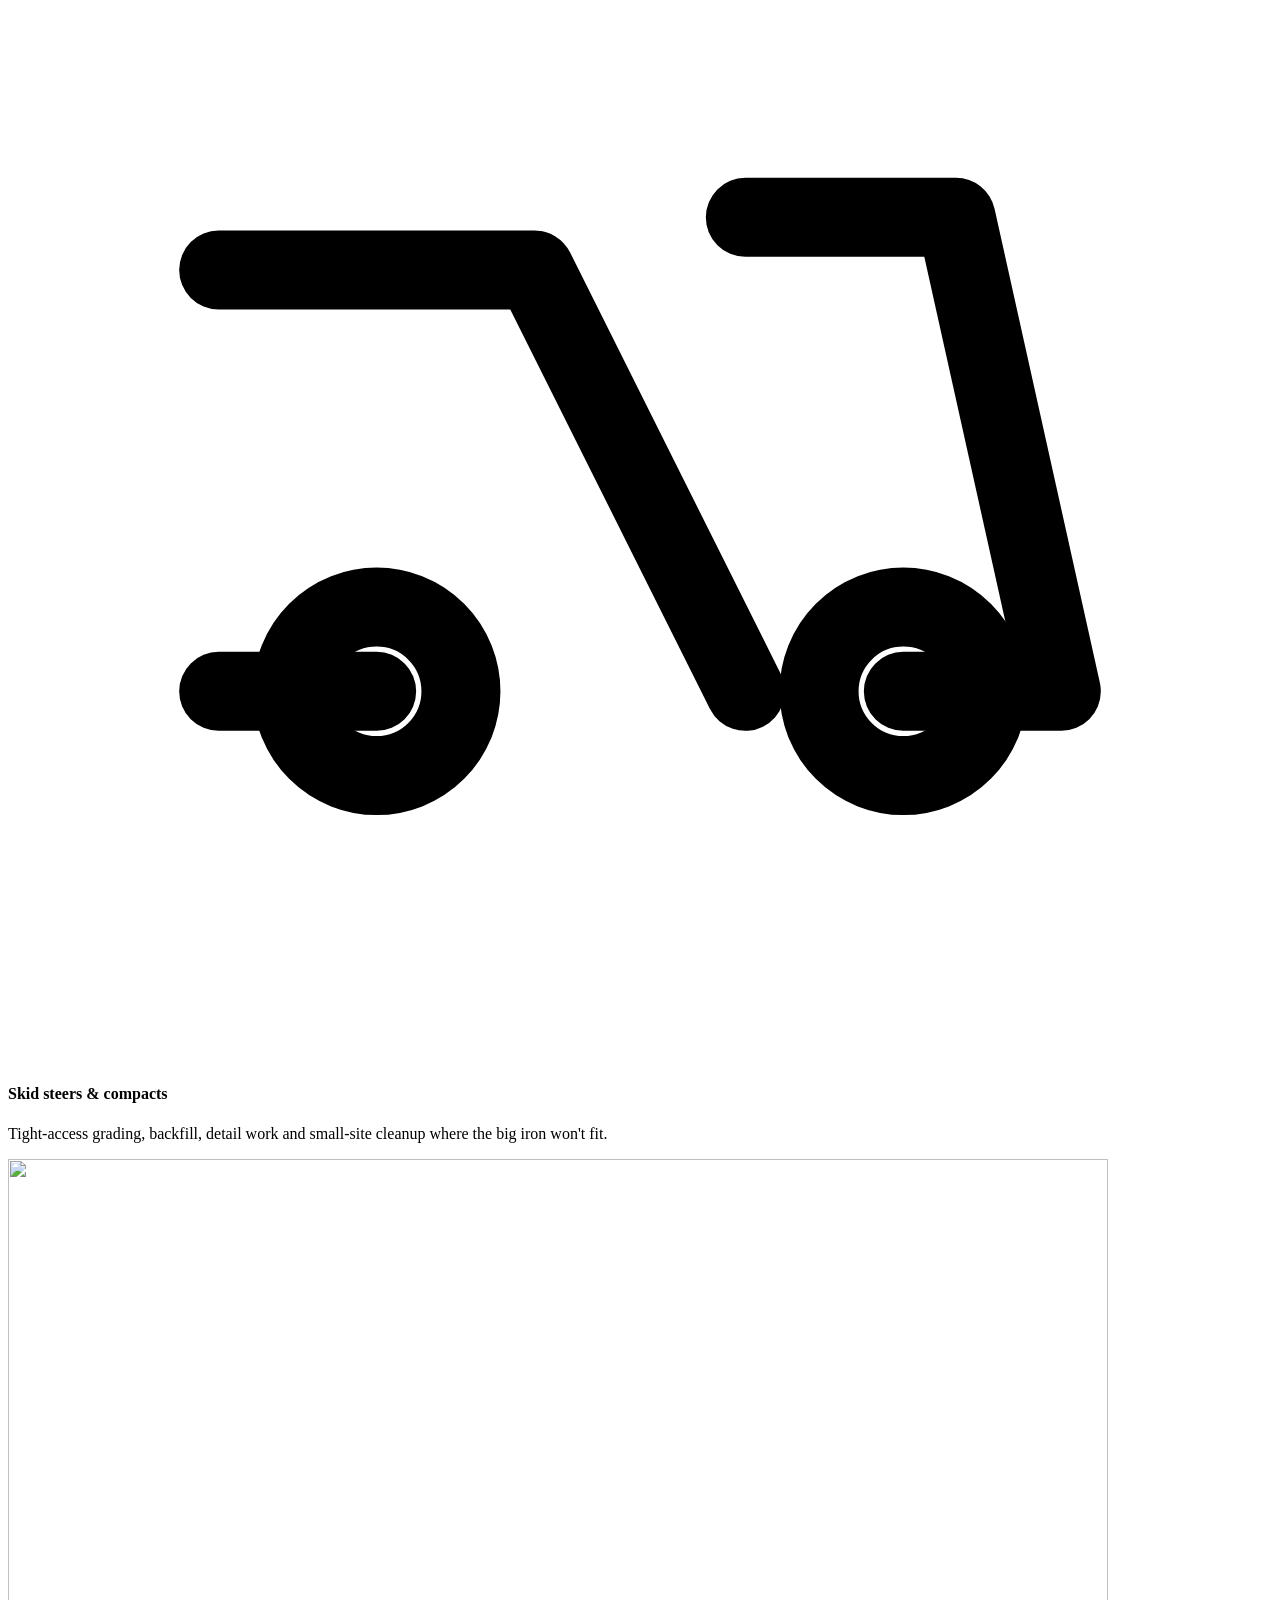
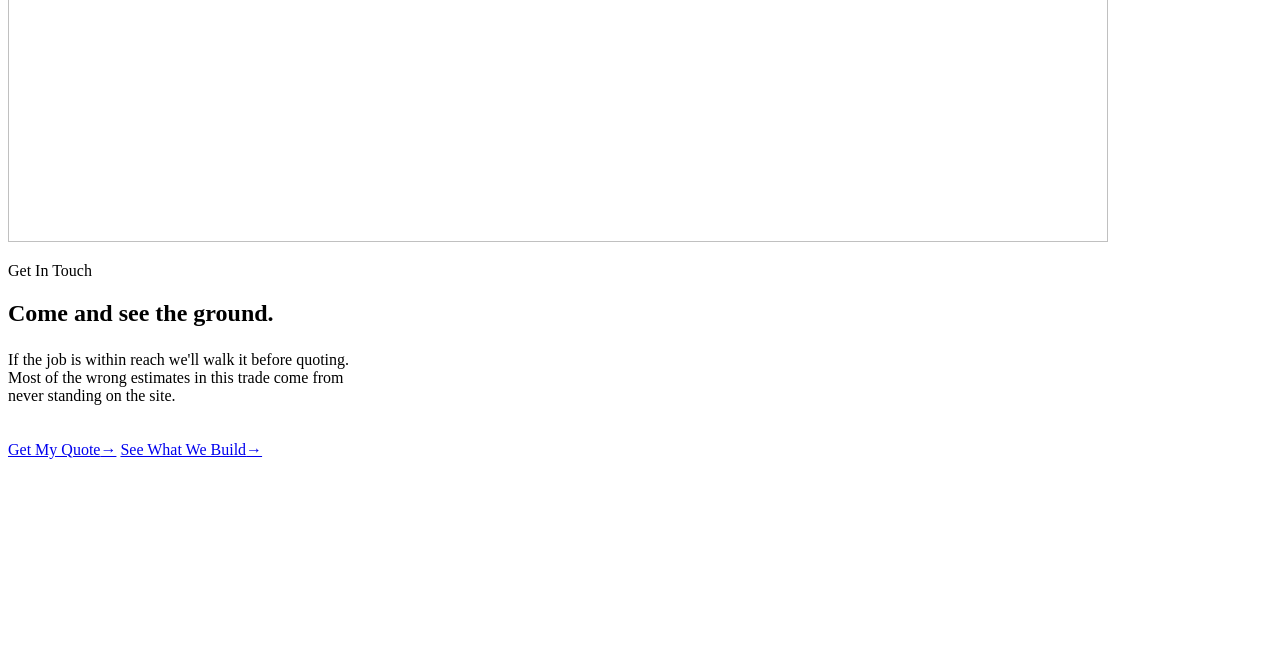
==== commit 6ebdf8c7: "update" ====
--- a/site/about/index.html
+++ b/site/about/index.html
@@ -132,7 +132,7 @@
           the drainage that has to go in now or nowhere.
         </p>
         <div class="owner__quote">
-          <span class="todo todo--note">[QUOTE:Covenant means a promise. When i tell a customer something, i keep my word, and i dont cut corners to do it.]</span>
+          <span class="todo todo--note">Covenant means a promise. When we tell a customer something, we keep my word, and we dont cut corners to do it.</span>
           <div class="owner__sig">Barry Porter &amp; Gerald Tchio, Operators</div>
         </div>
       </div>
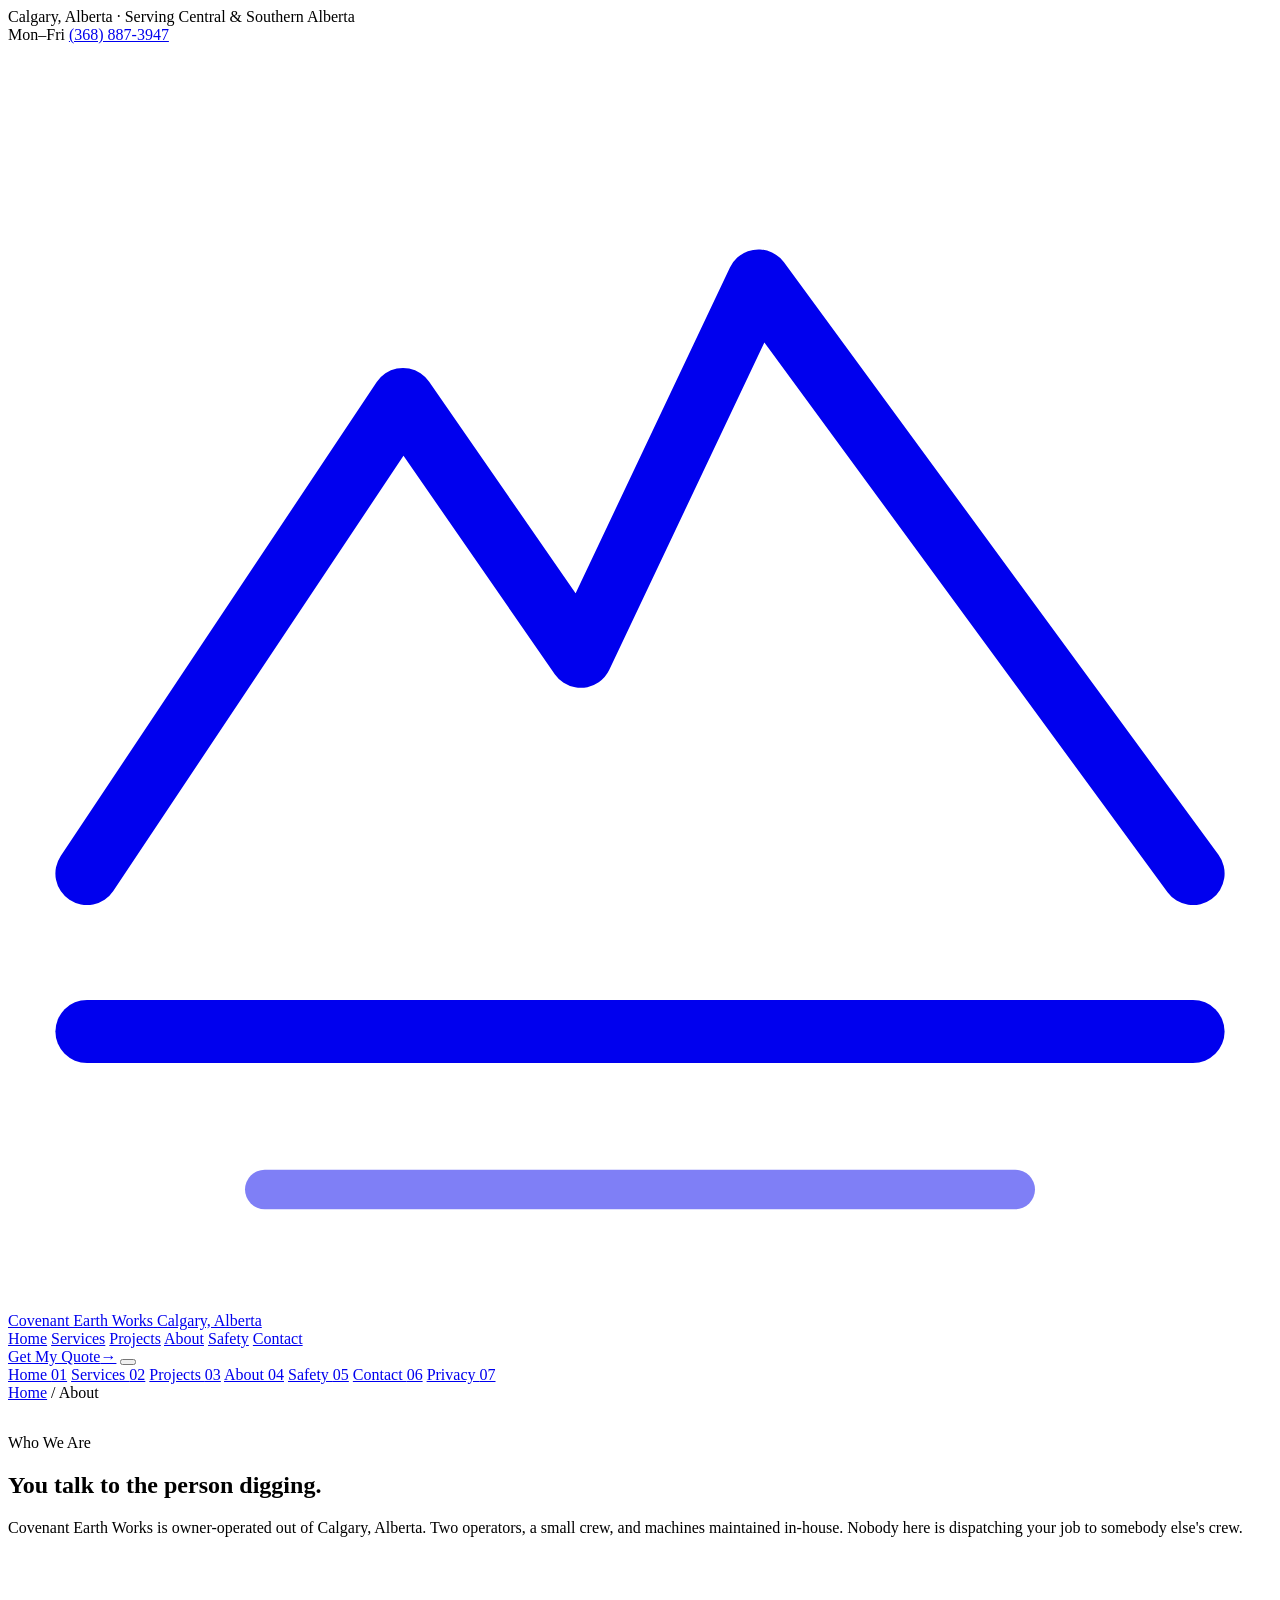
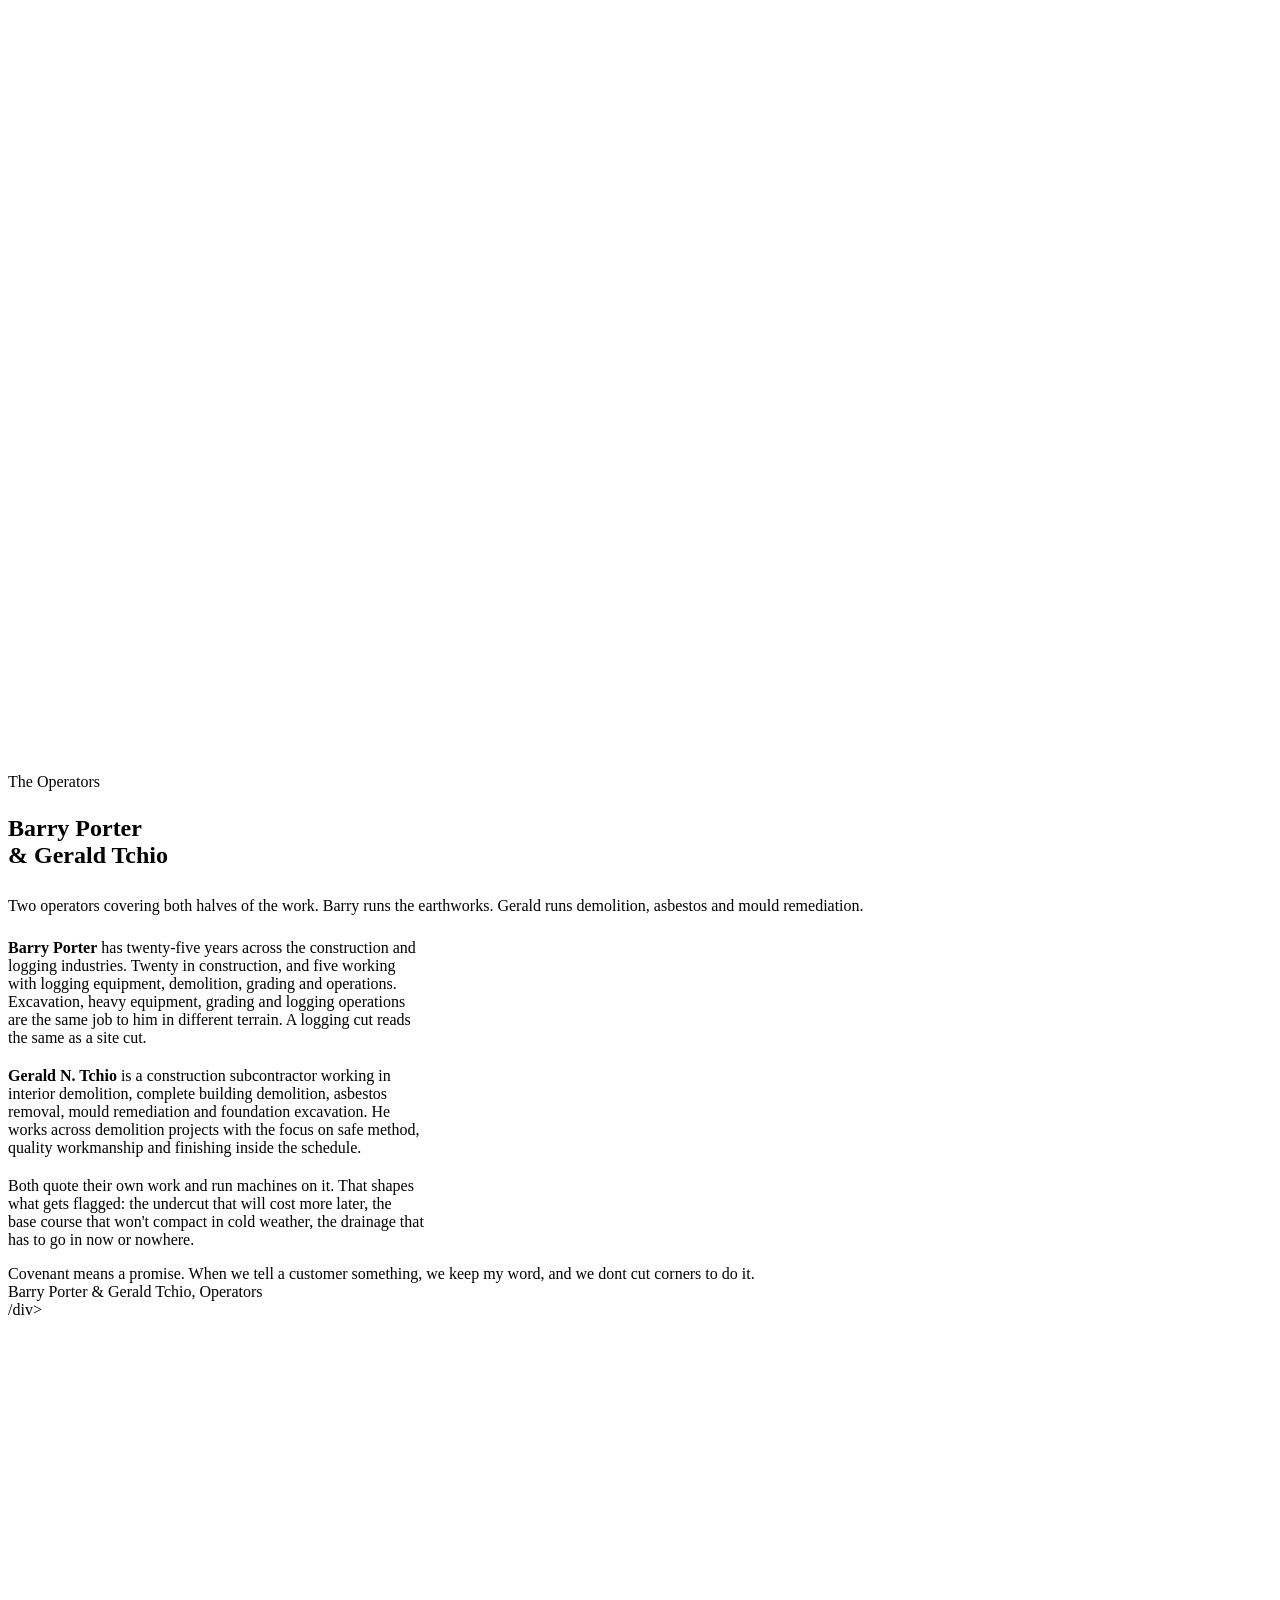
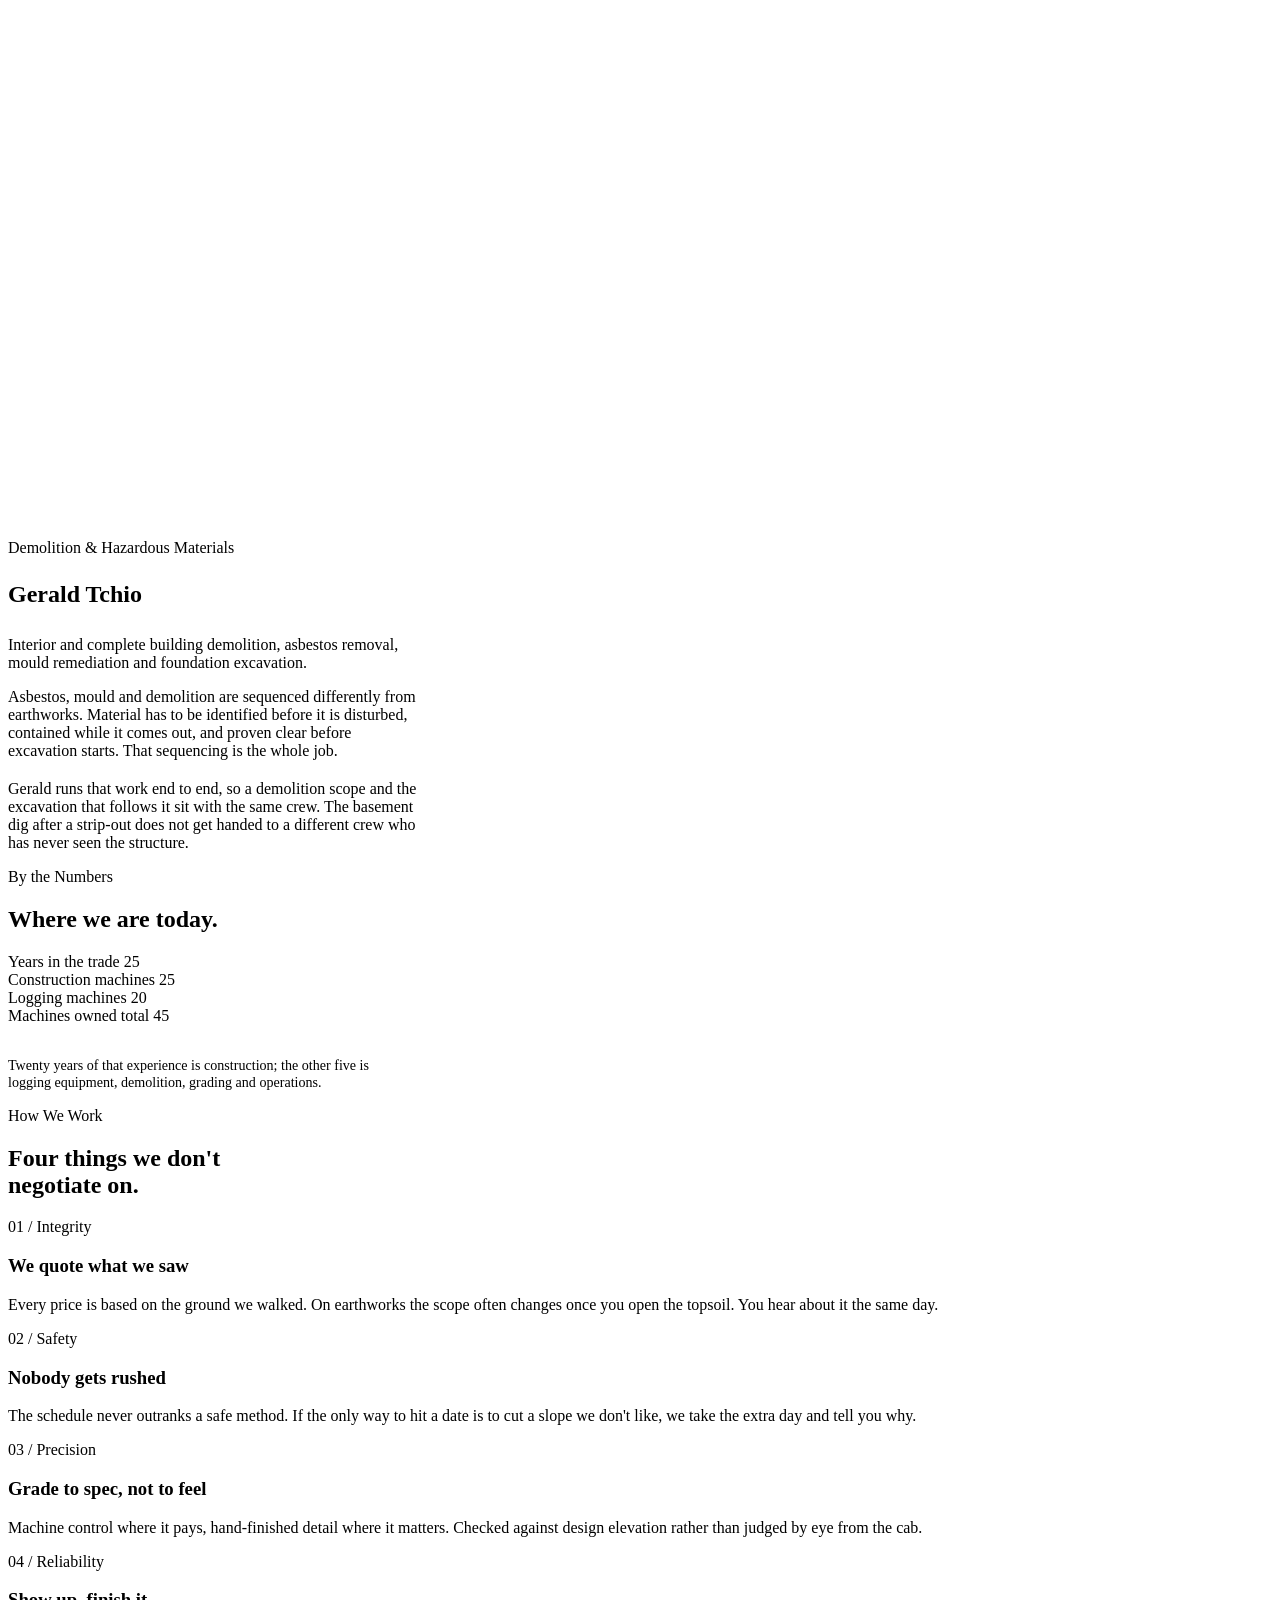
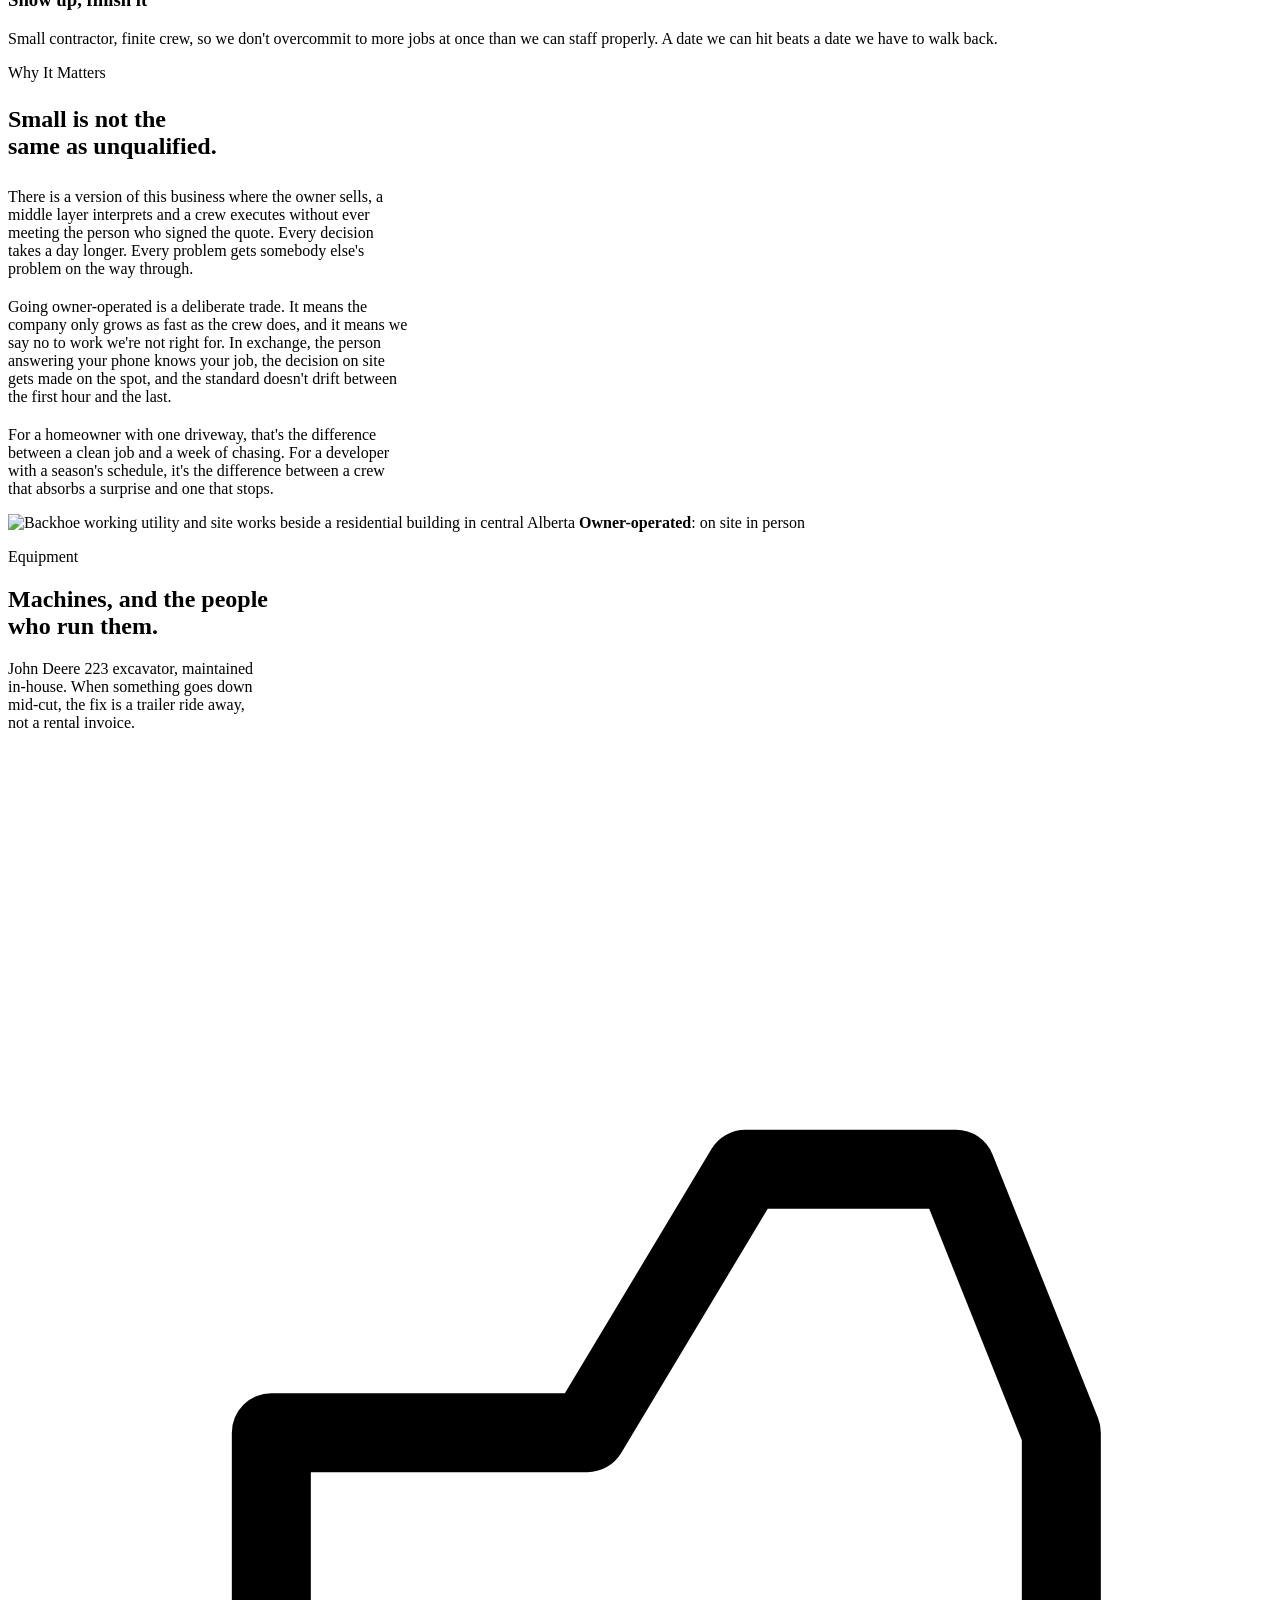
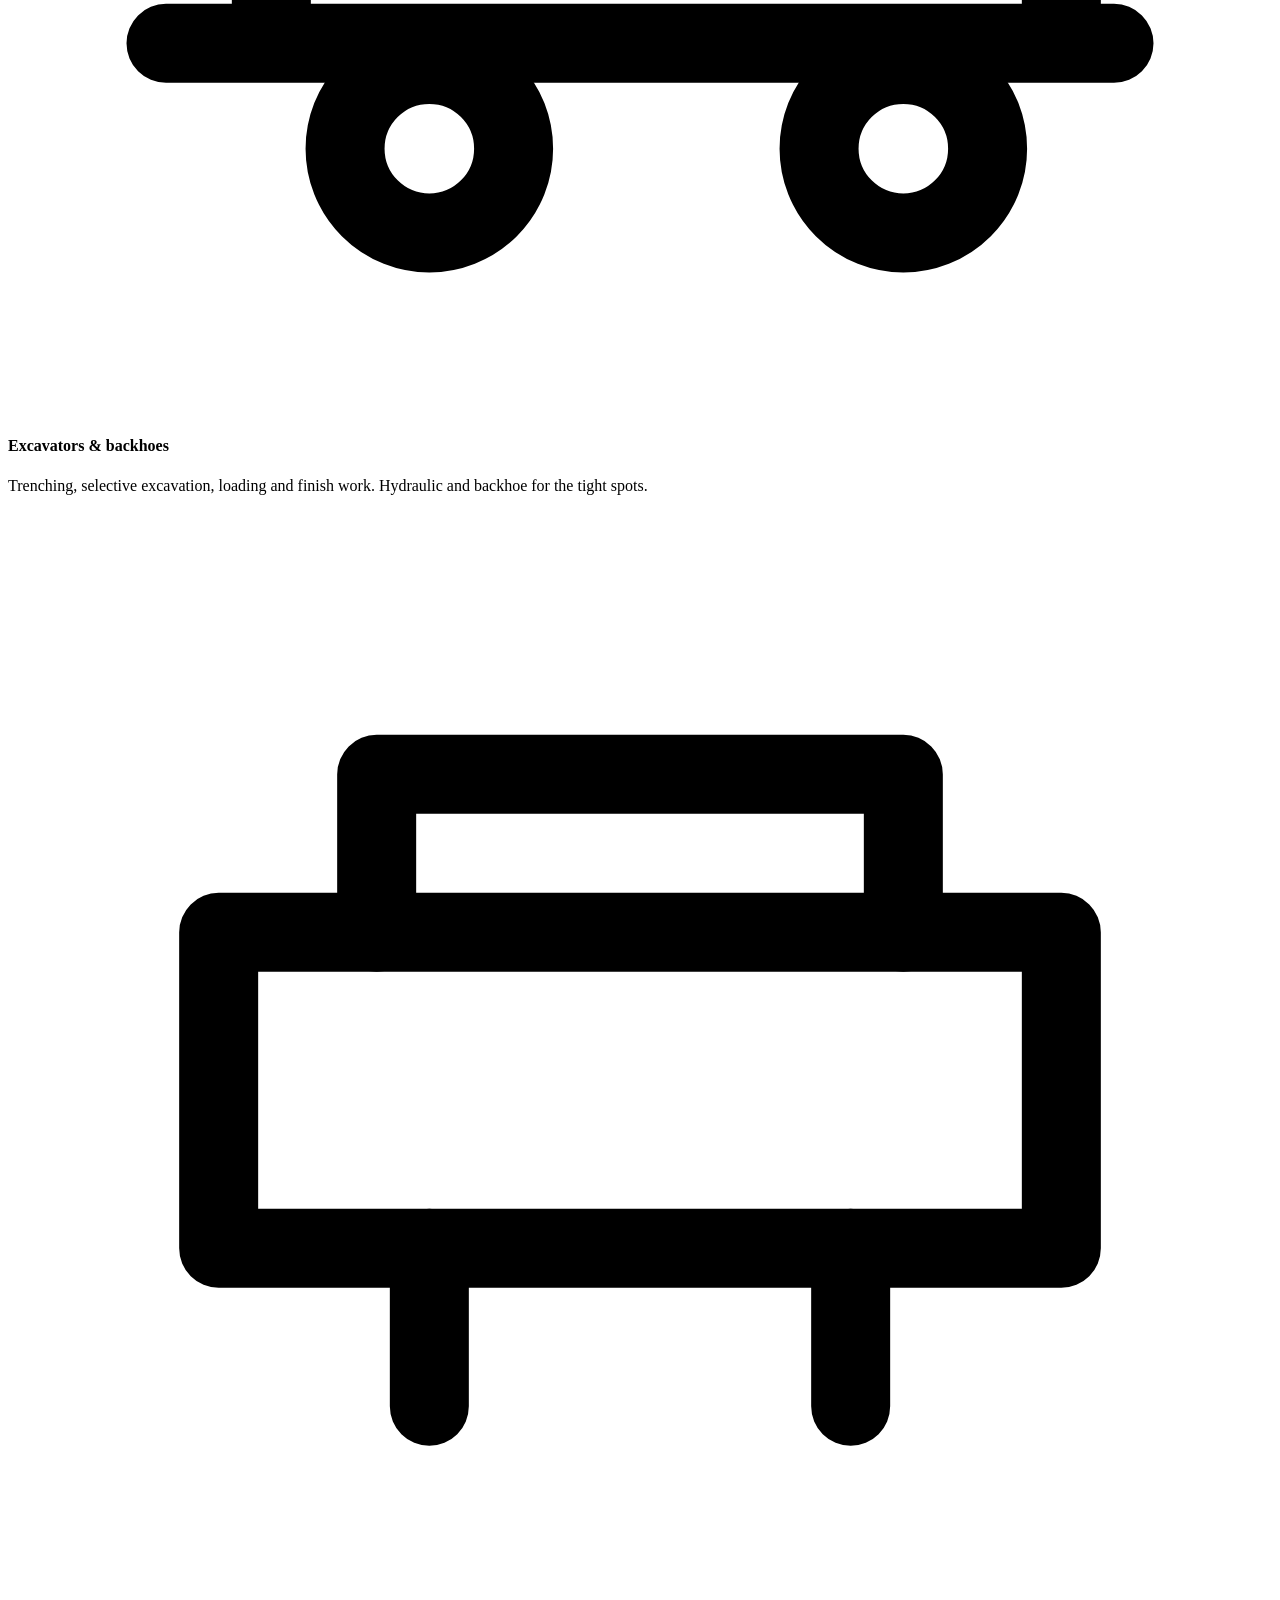
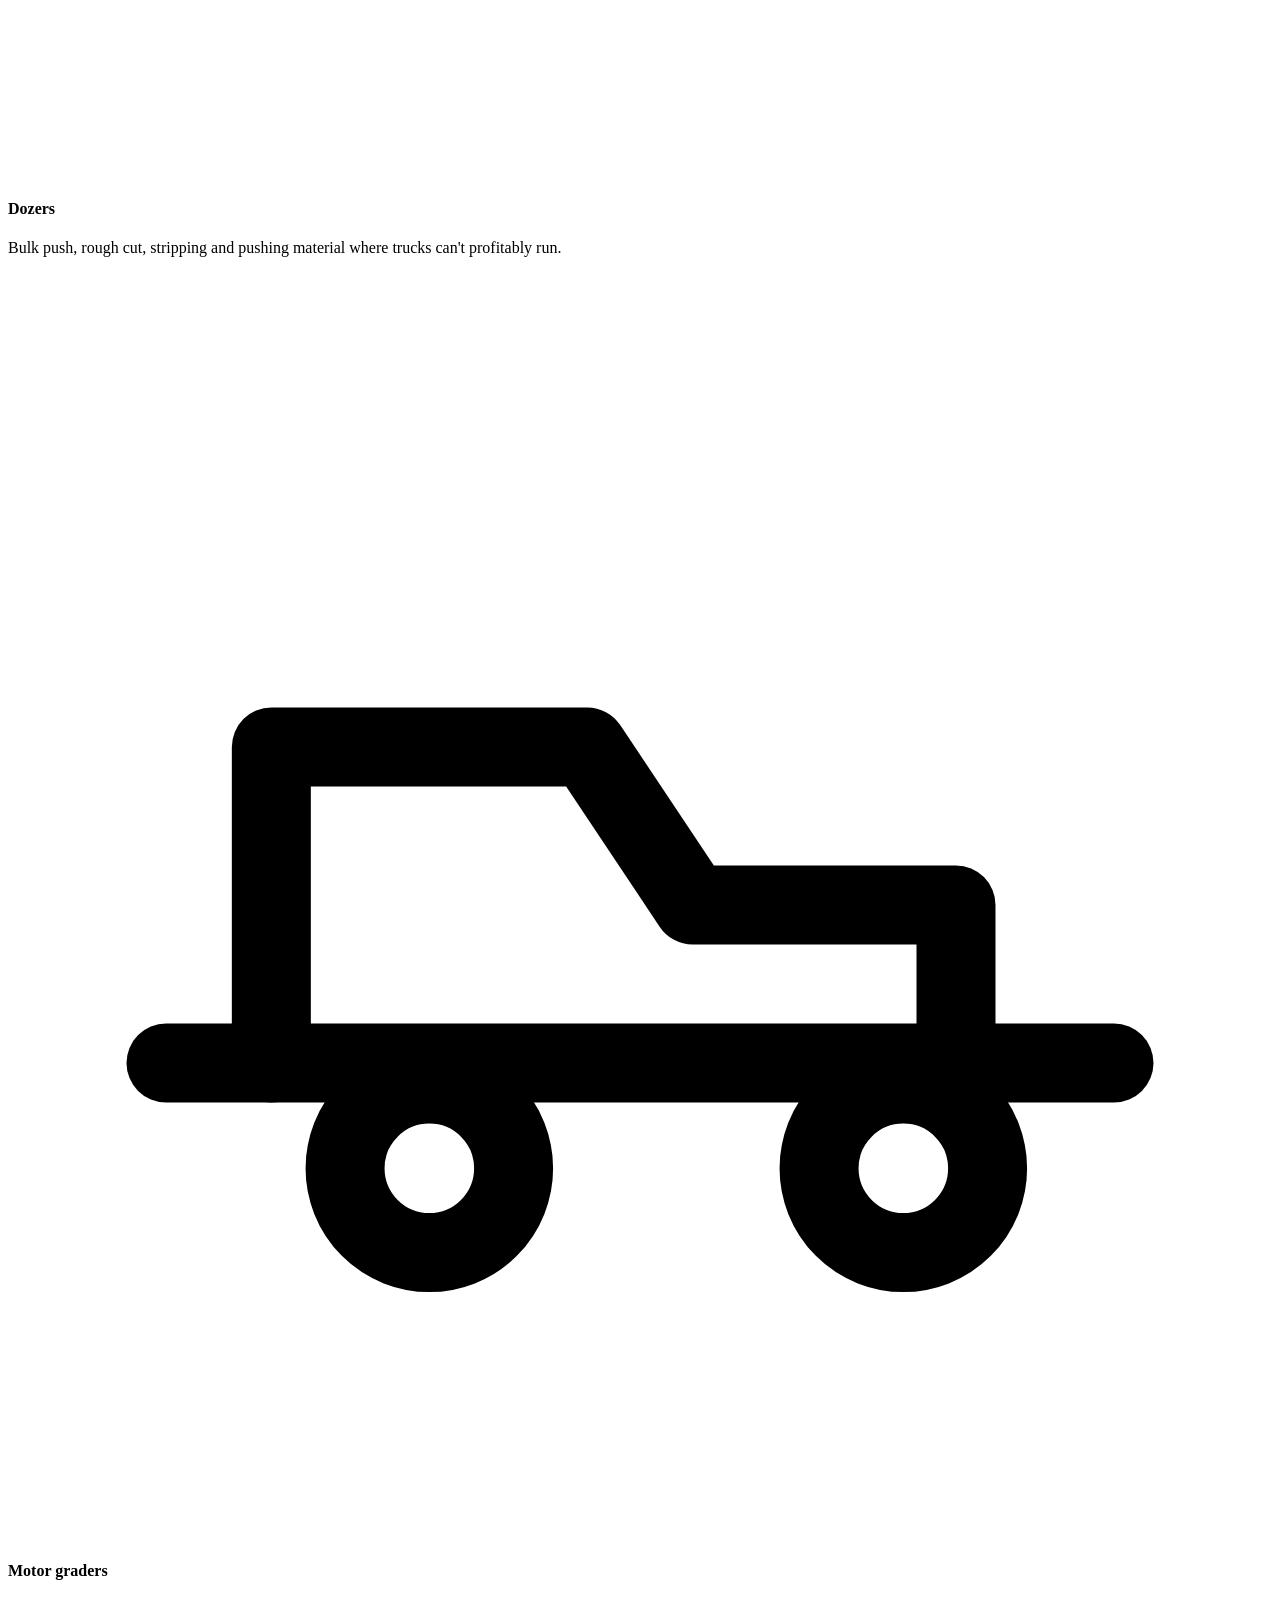
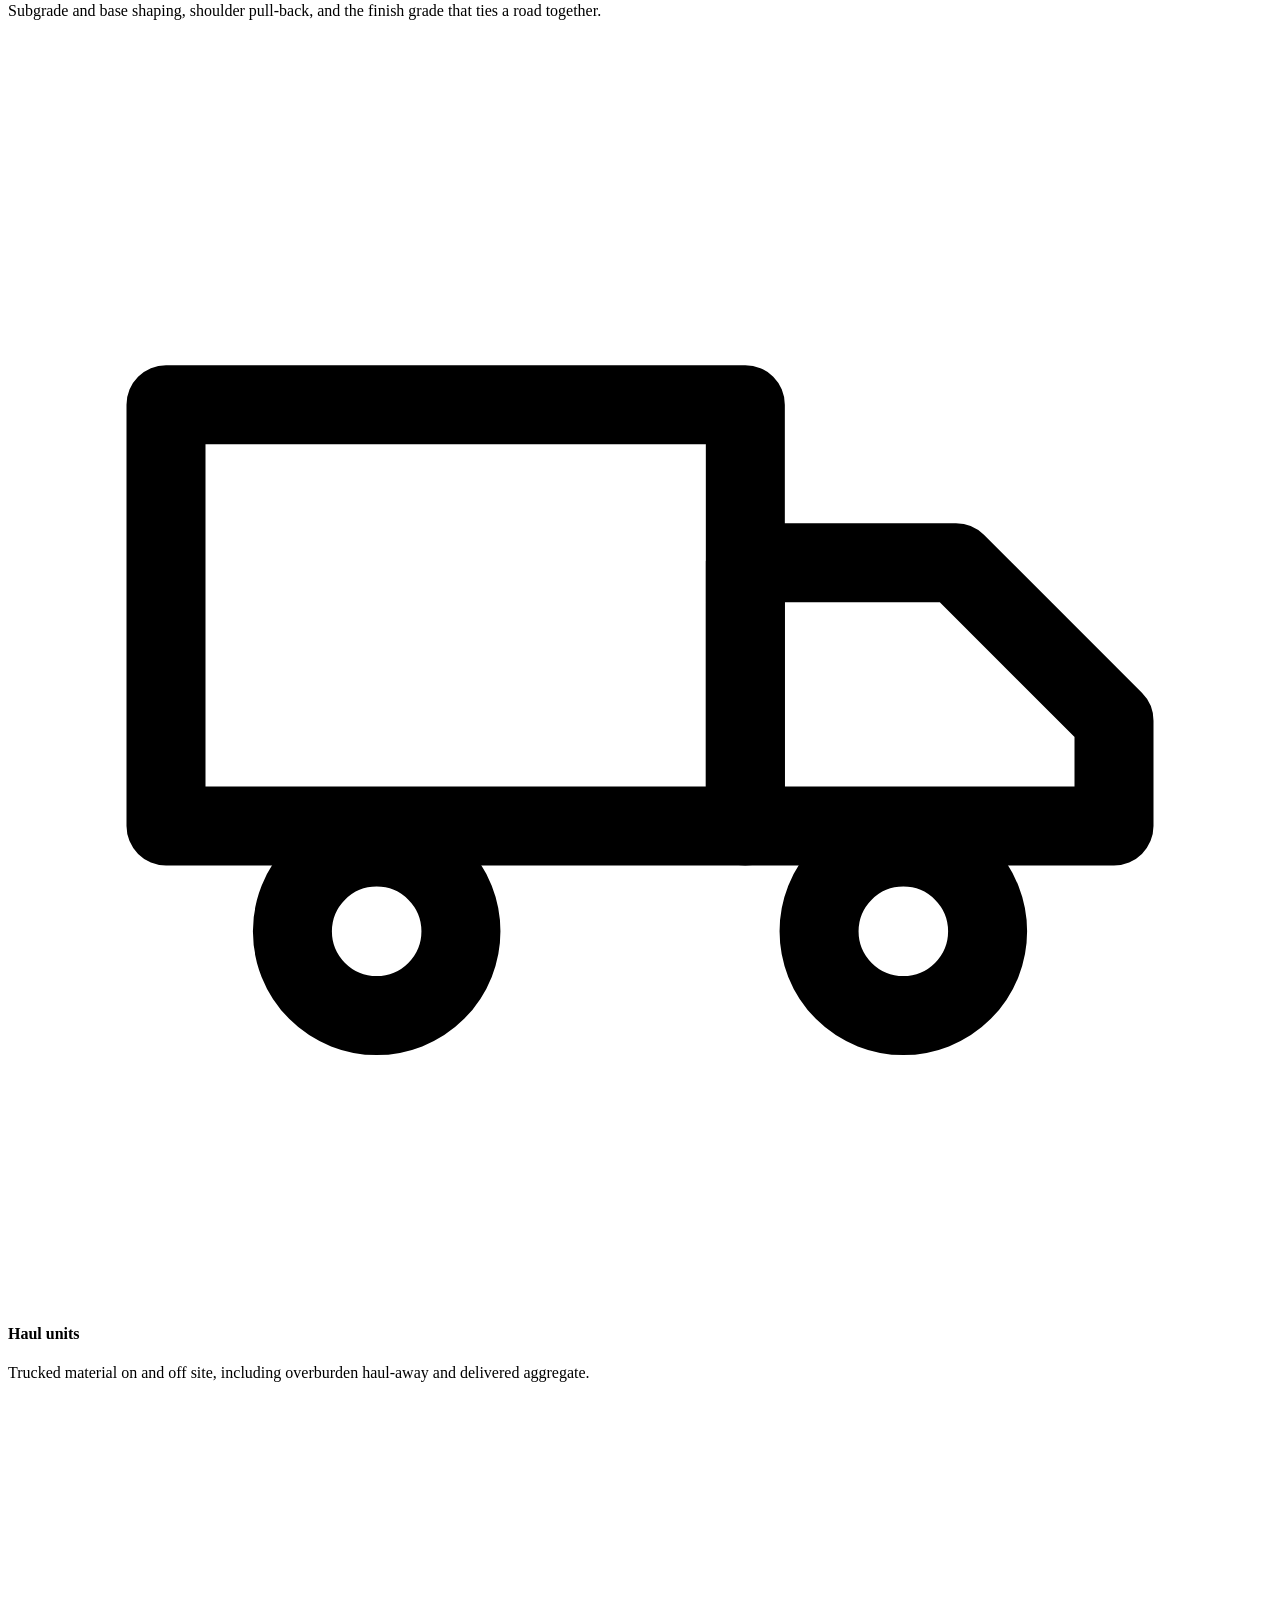
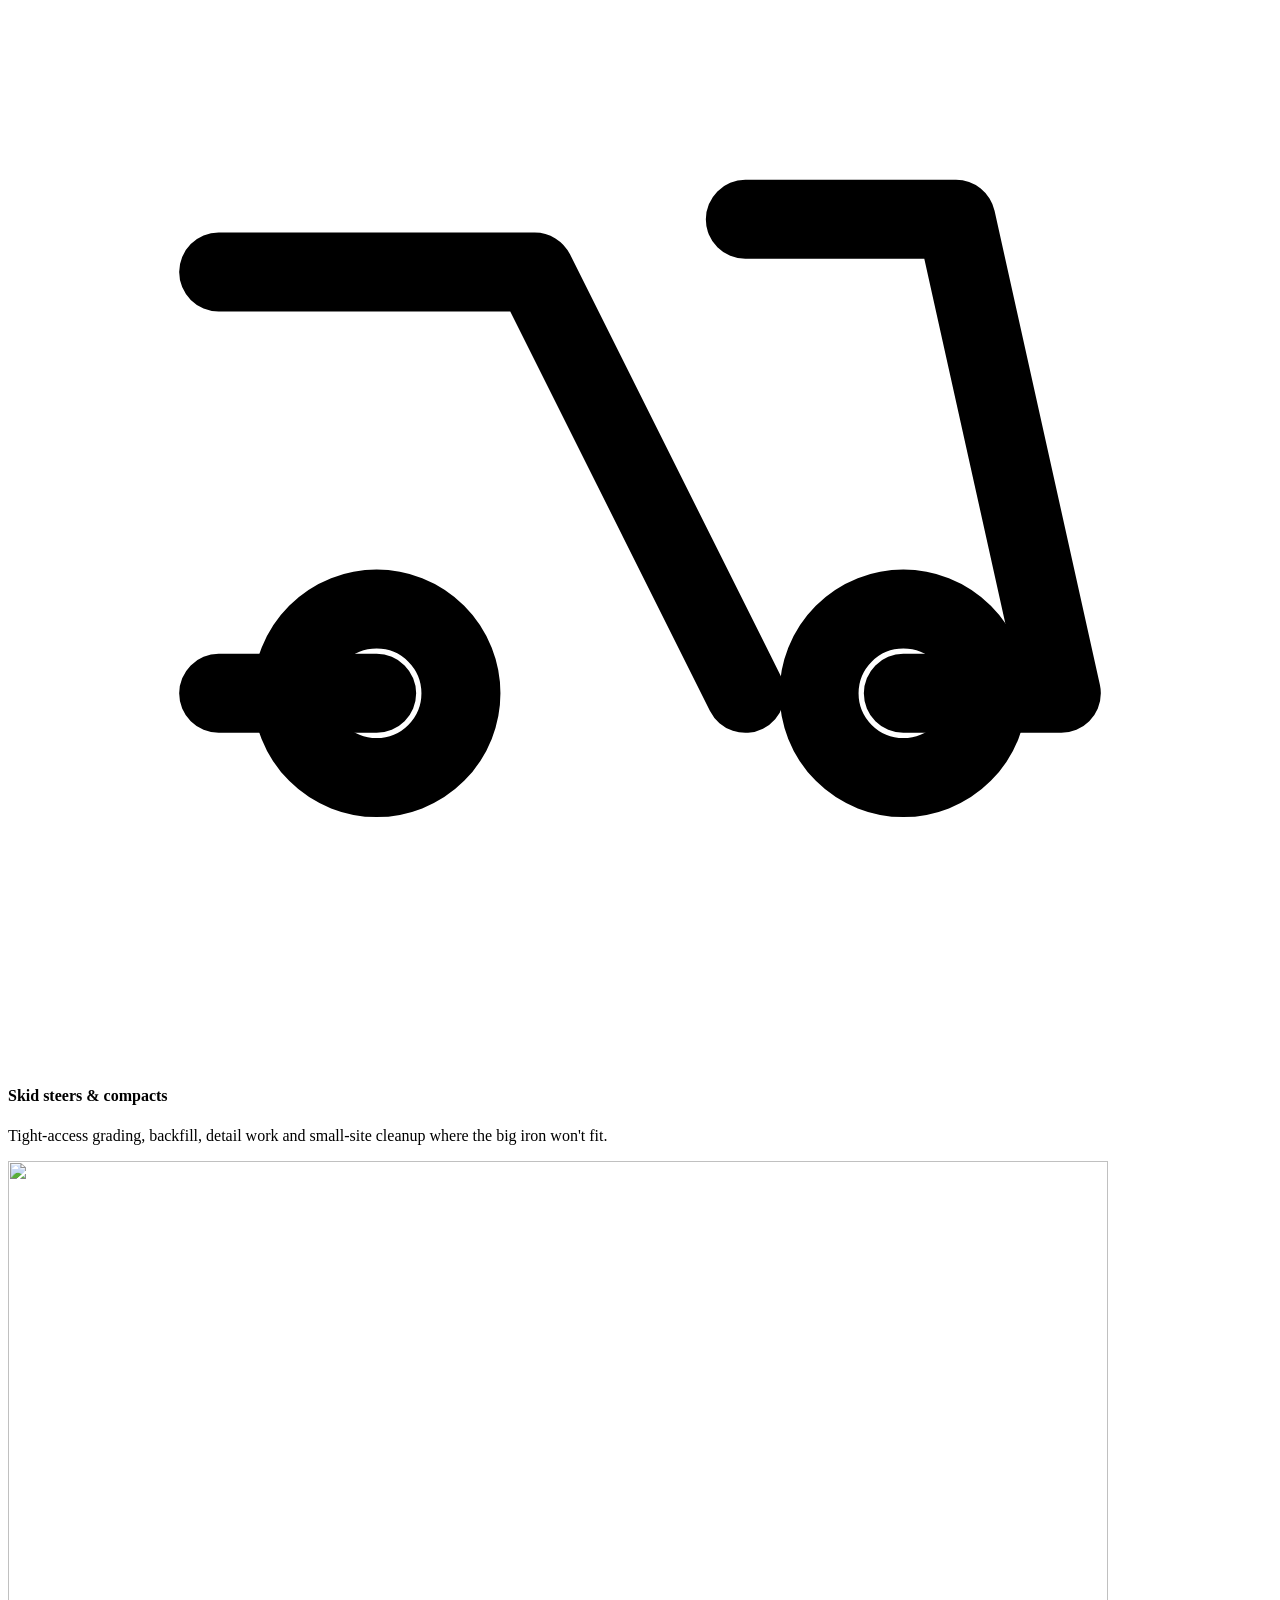
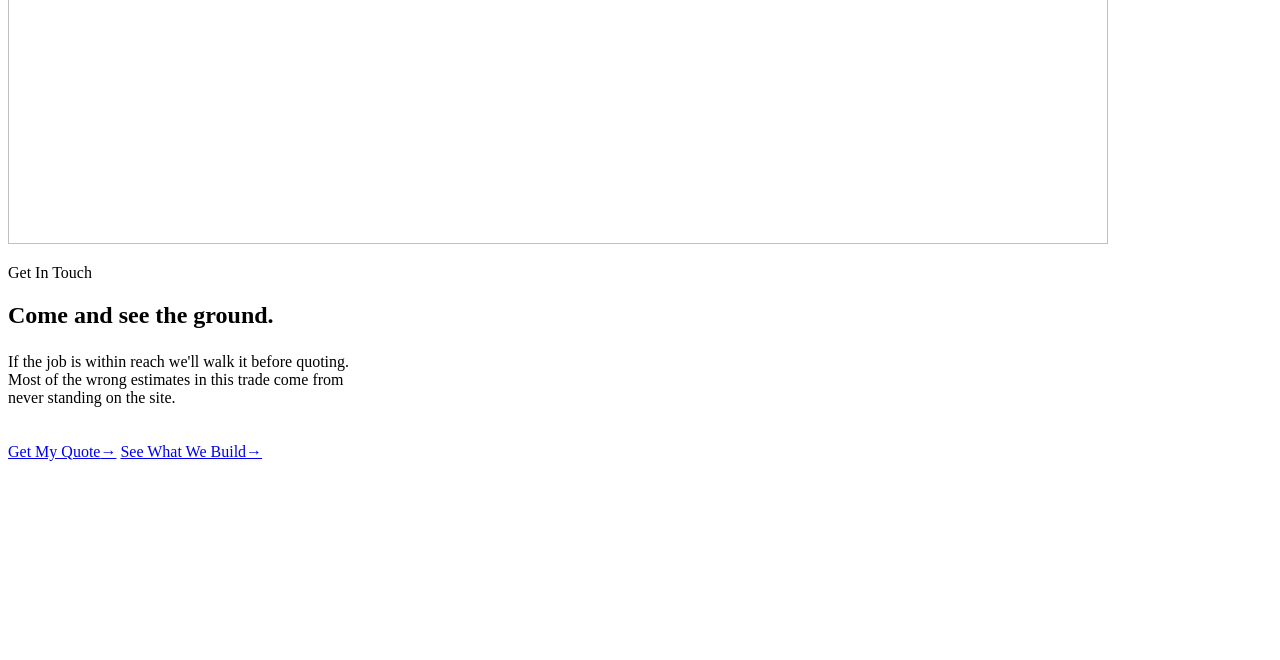
==== commit 63cbb464: "update" ====
--- a/site/about/index.html
+++ b/site/about/index.html
@@ -144,6 +144,11 @@
 <section class="section section--tight">
   <div class="wrap">
     <div class="owner">
+      /div>
+      <div class="owner__media rv rv-d1">
+        <img src="/assets/img/cofounder.jpg" alt="Gerald N. Tchio, the second operator of Covenant Earth Works, who runs demolition, asbestos and mould remediation" width="600" height="800" loading="lazy" srcset="/assets/img/cofounder-sm.jpg 300w, /assets/img/cofounder.jpg 600w" sizes="(max-width: 1080px) 100vw, 40vw">
+      </div>
+    </div>
       <div class="rv">
         <p class="eyebrow">Demolition &amp; Hazardous Materials</p>
         <h2 style="margin-block:1.5rem 1.75rem;">Gerald Tchio</h2>
@@ -161,11 +166,7 @@
           sit with the same crew. The basement dig after a strip-out does not get handed to a
           different crew who has never seen the structure.
         </p>
-      </div>
-      <div class="owner__media rv rv-d1">
-        <img src="/assets/img/cofounder.jpg" alt="Gerald N. Tchio, the second operator of Covenant Earth Works, who runs demolition, asbestos and mould remediation" width="600" height="800" loading="lazy" srcset="/assets/img/cofounder-sm.jpg 300w, /assets/img/cofounder.jpg 600w" sizes="(max-width: 1080px) 100vw, 40vw">
-      </div>
-    </div>
+      
   </div>
 </section>
 
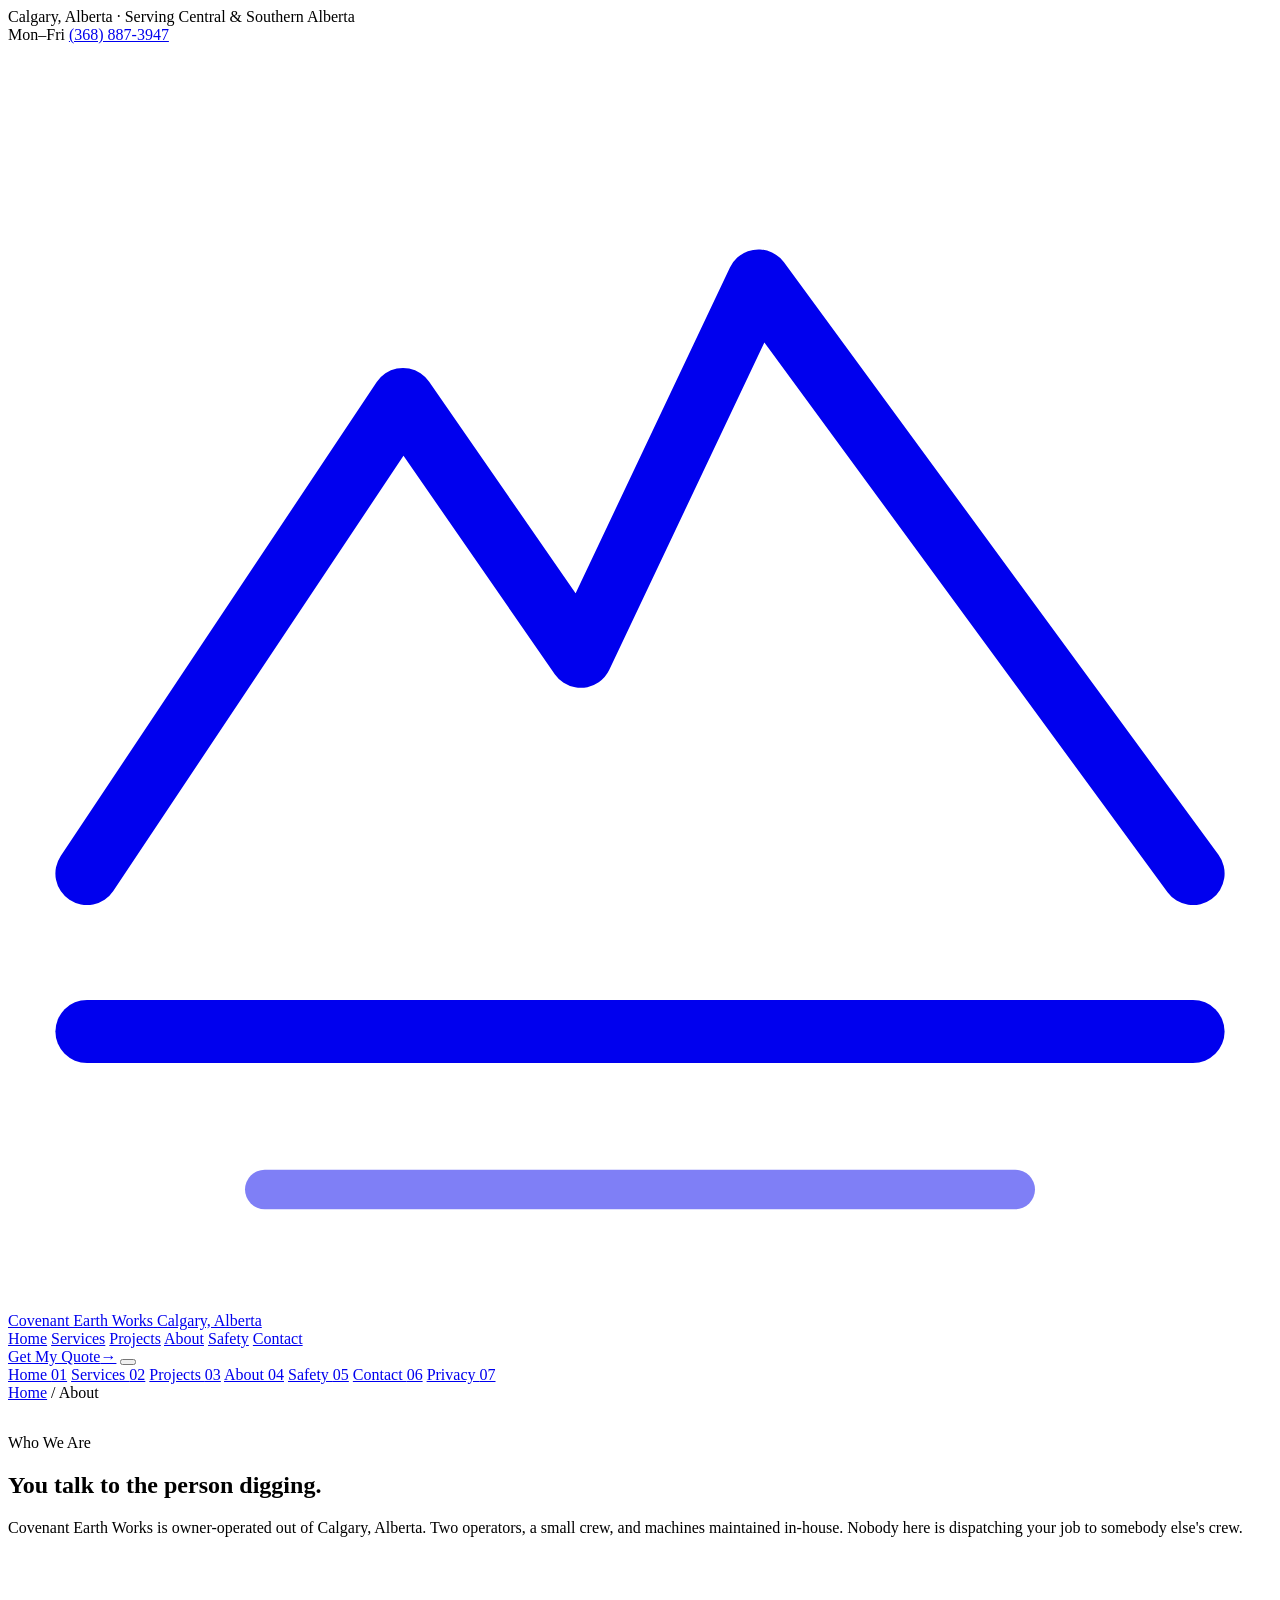
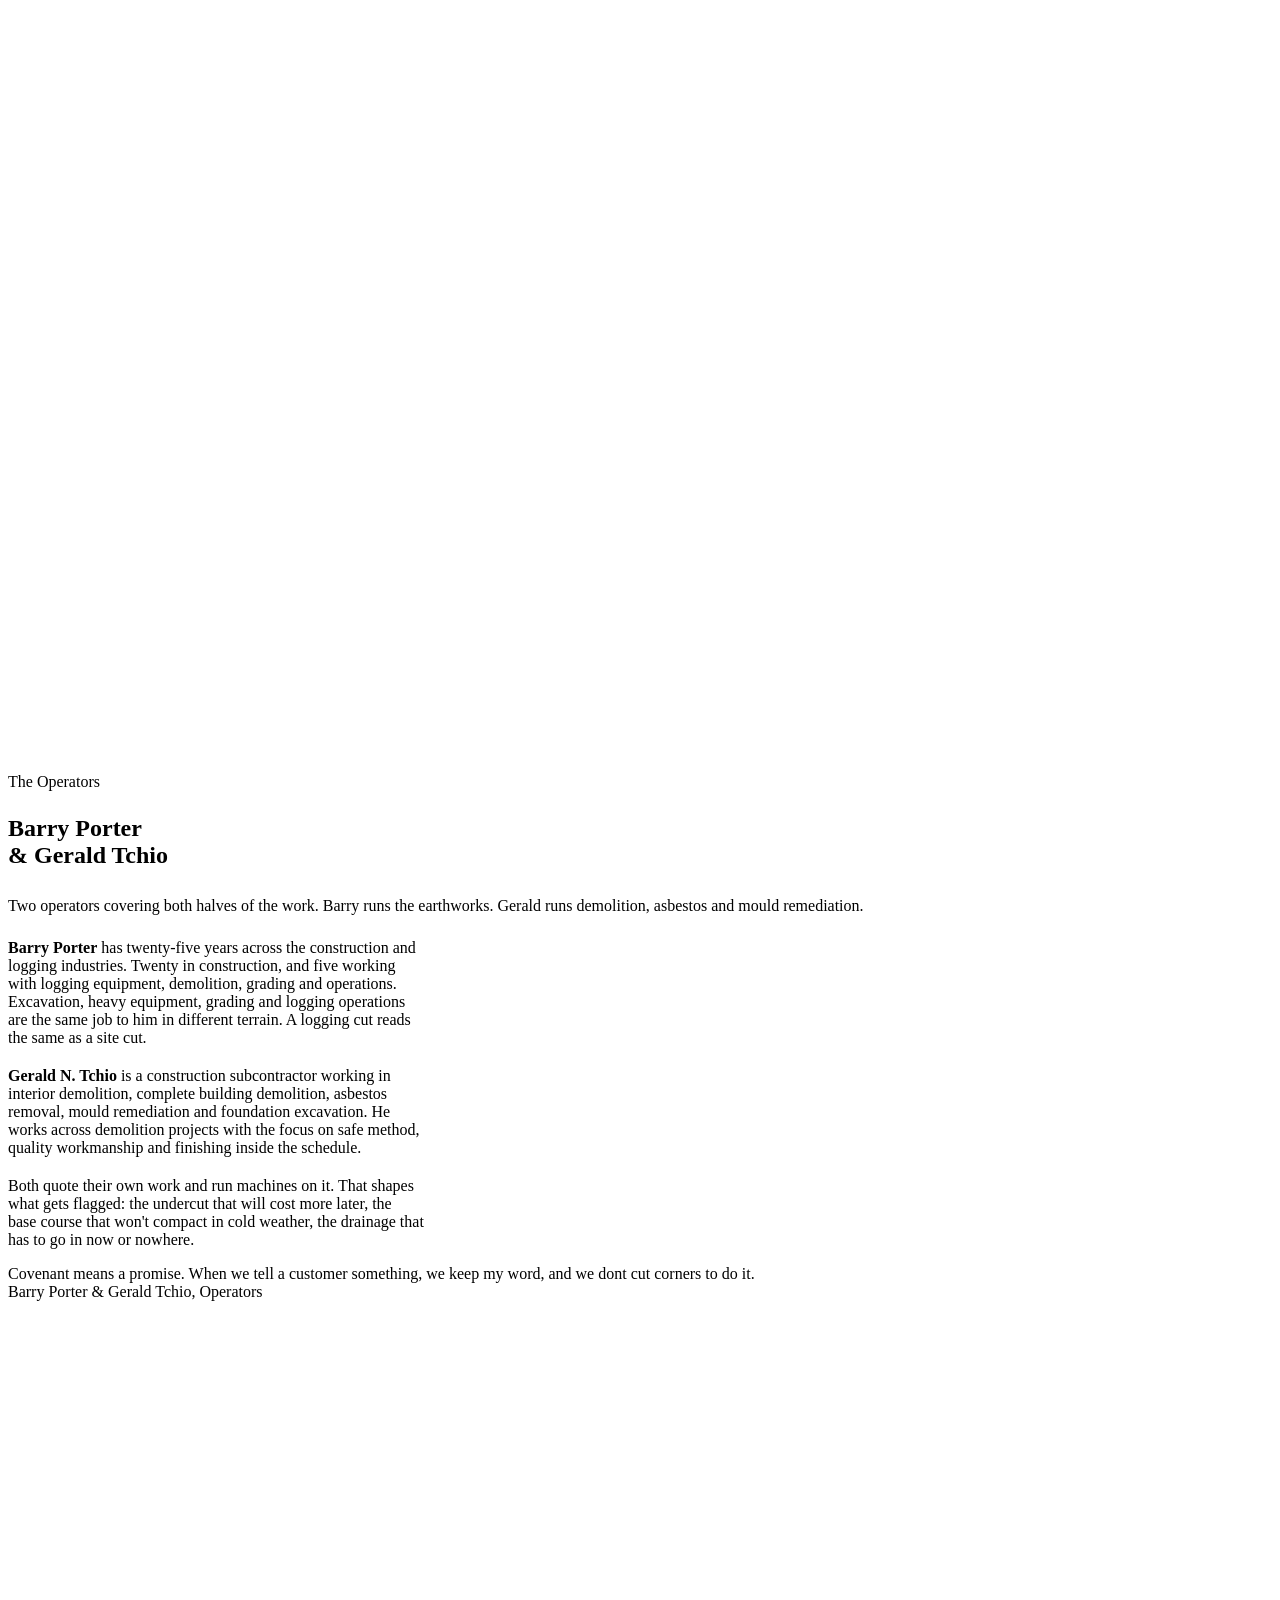
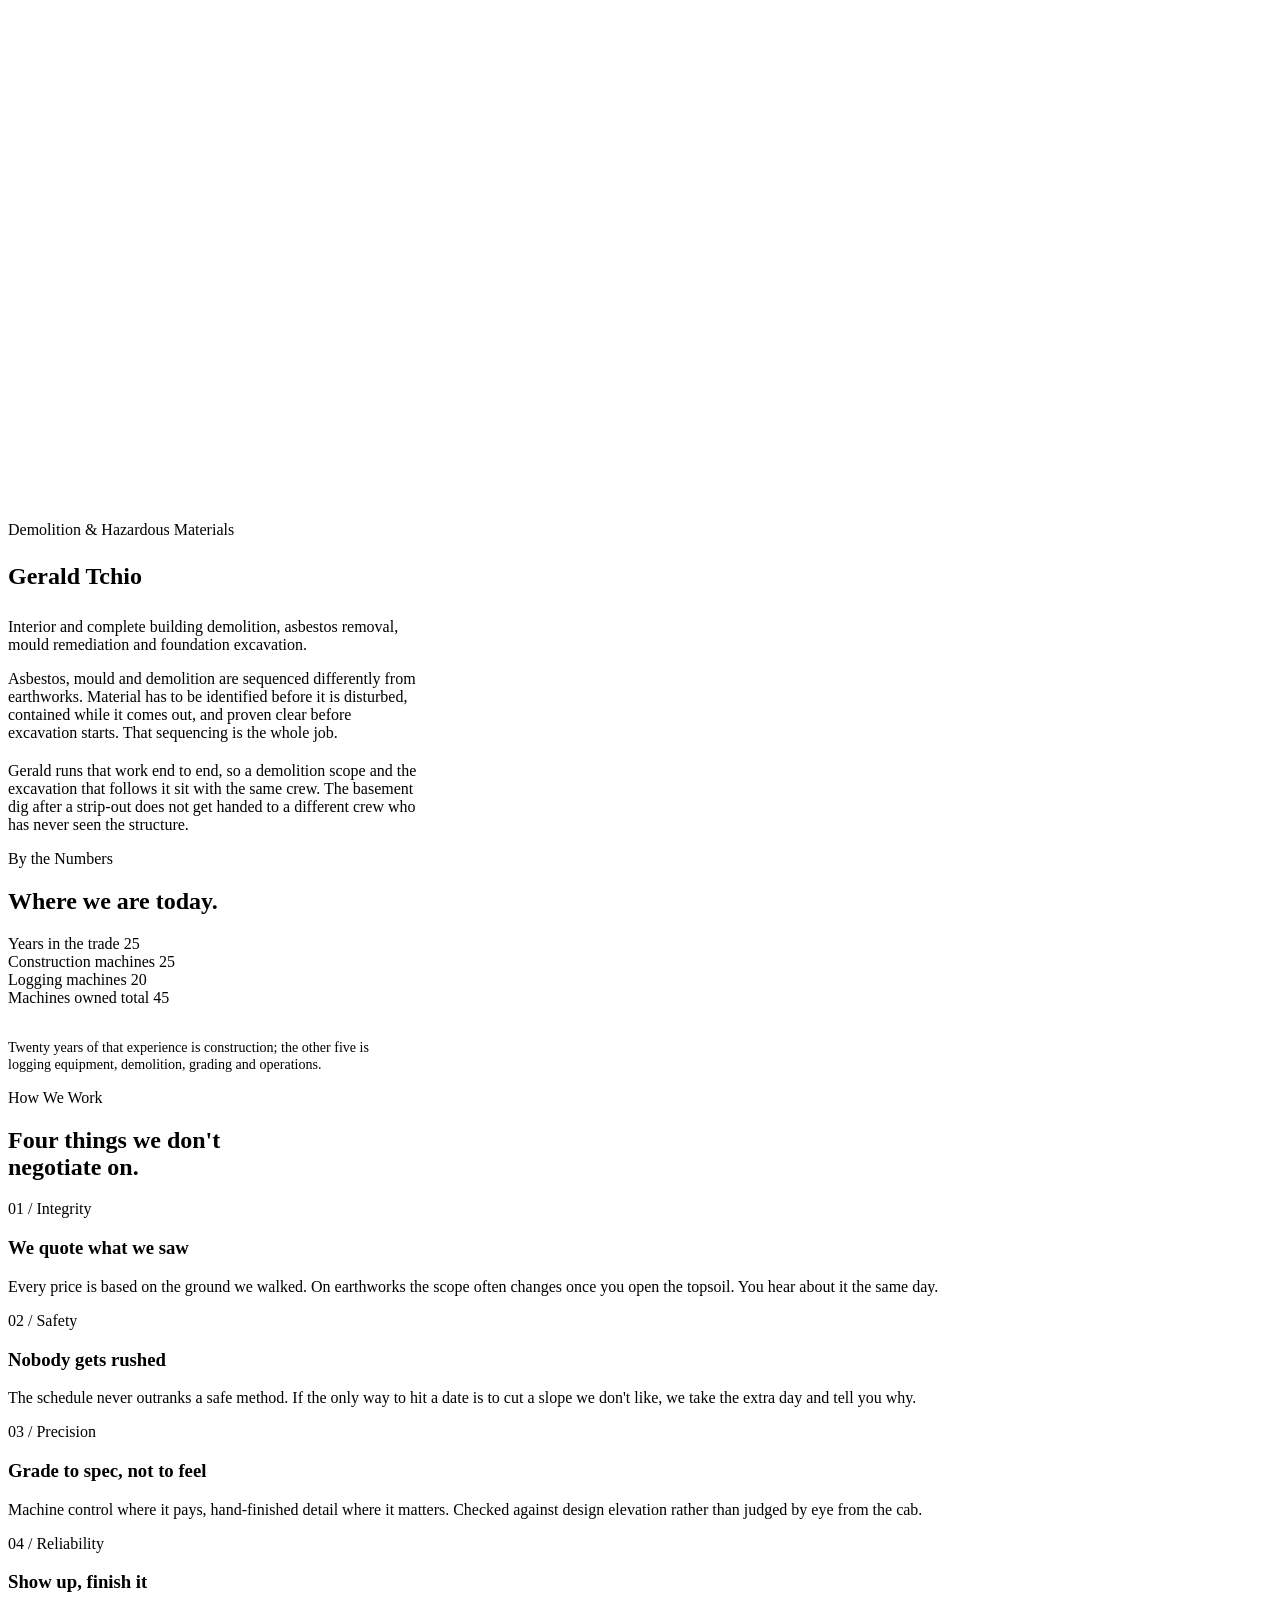
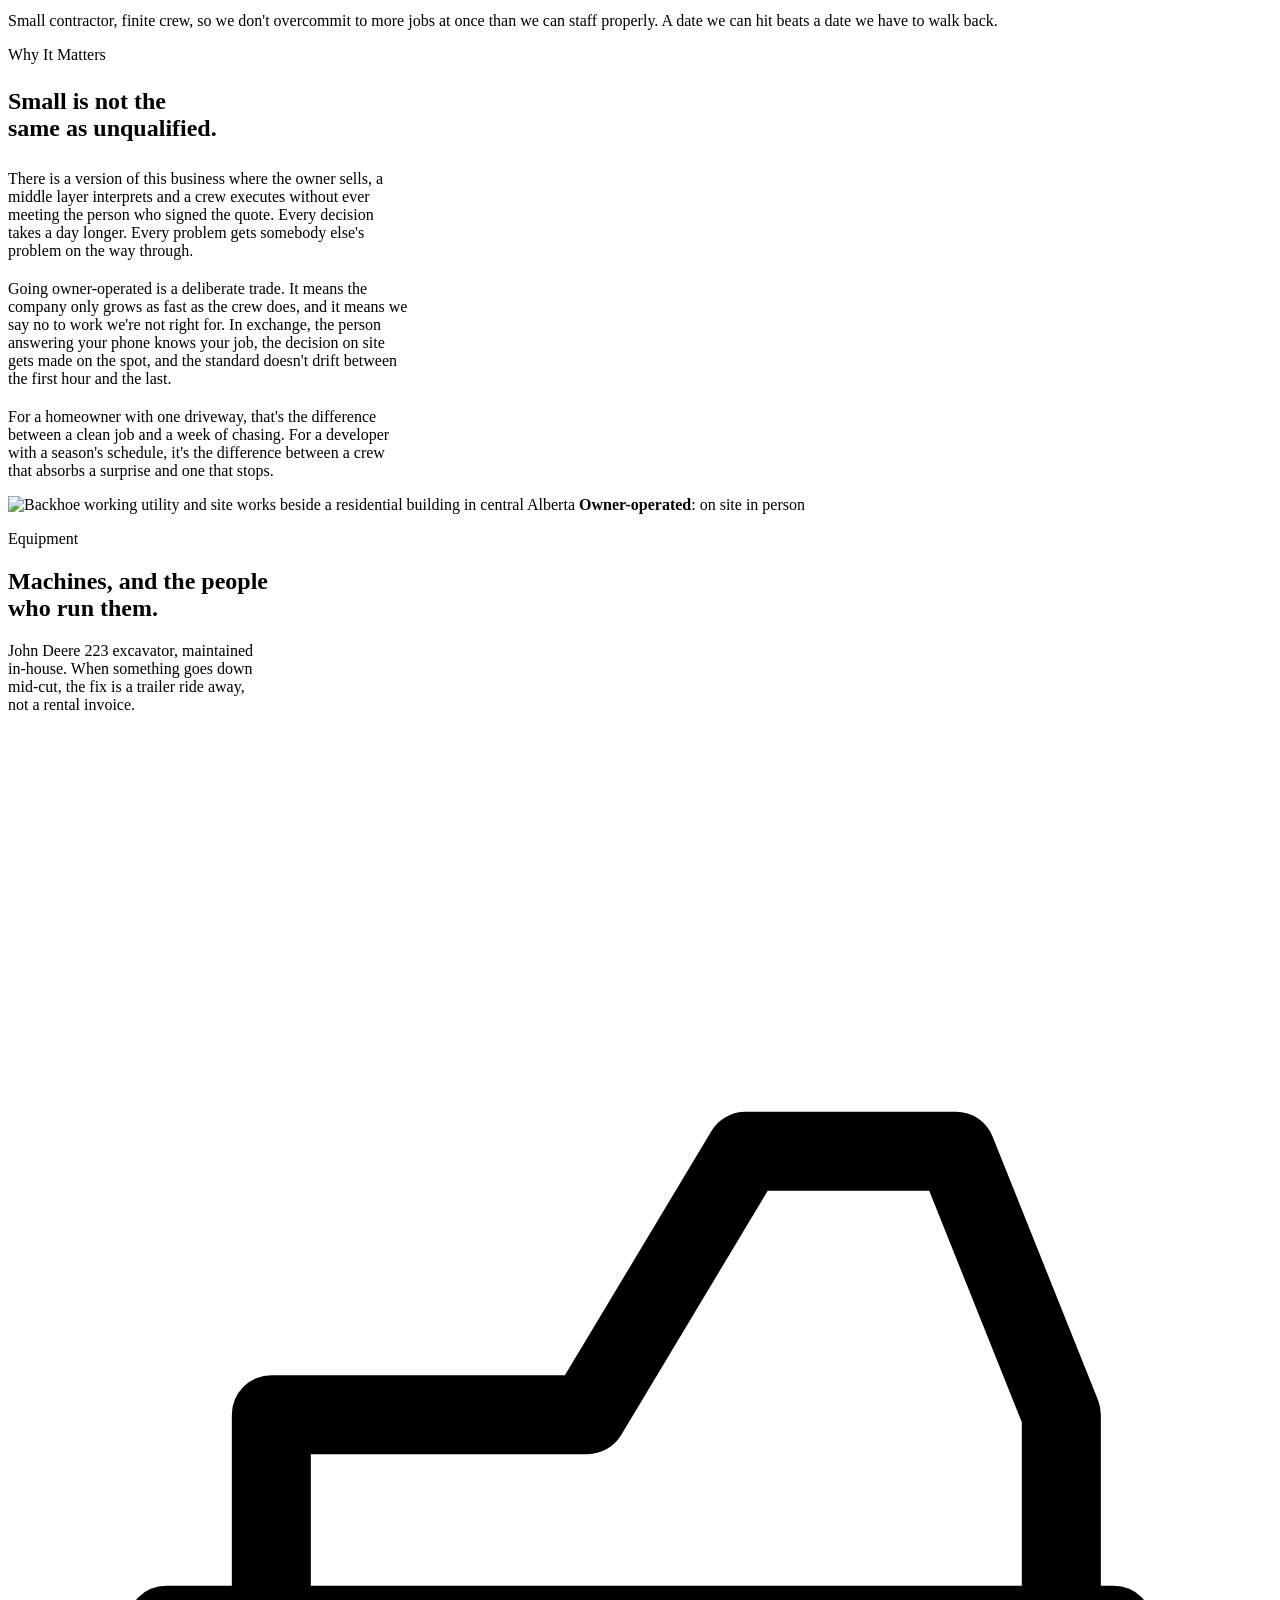
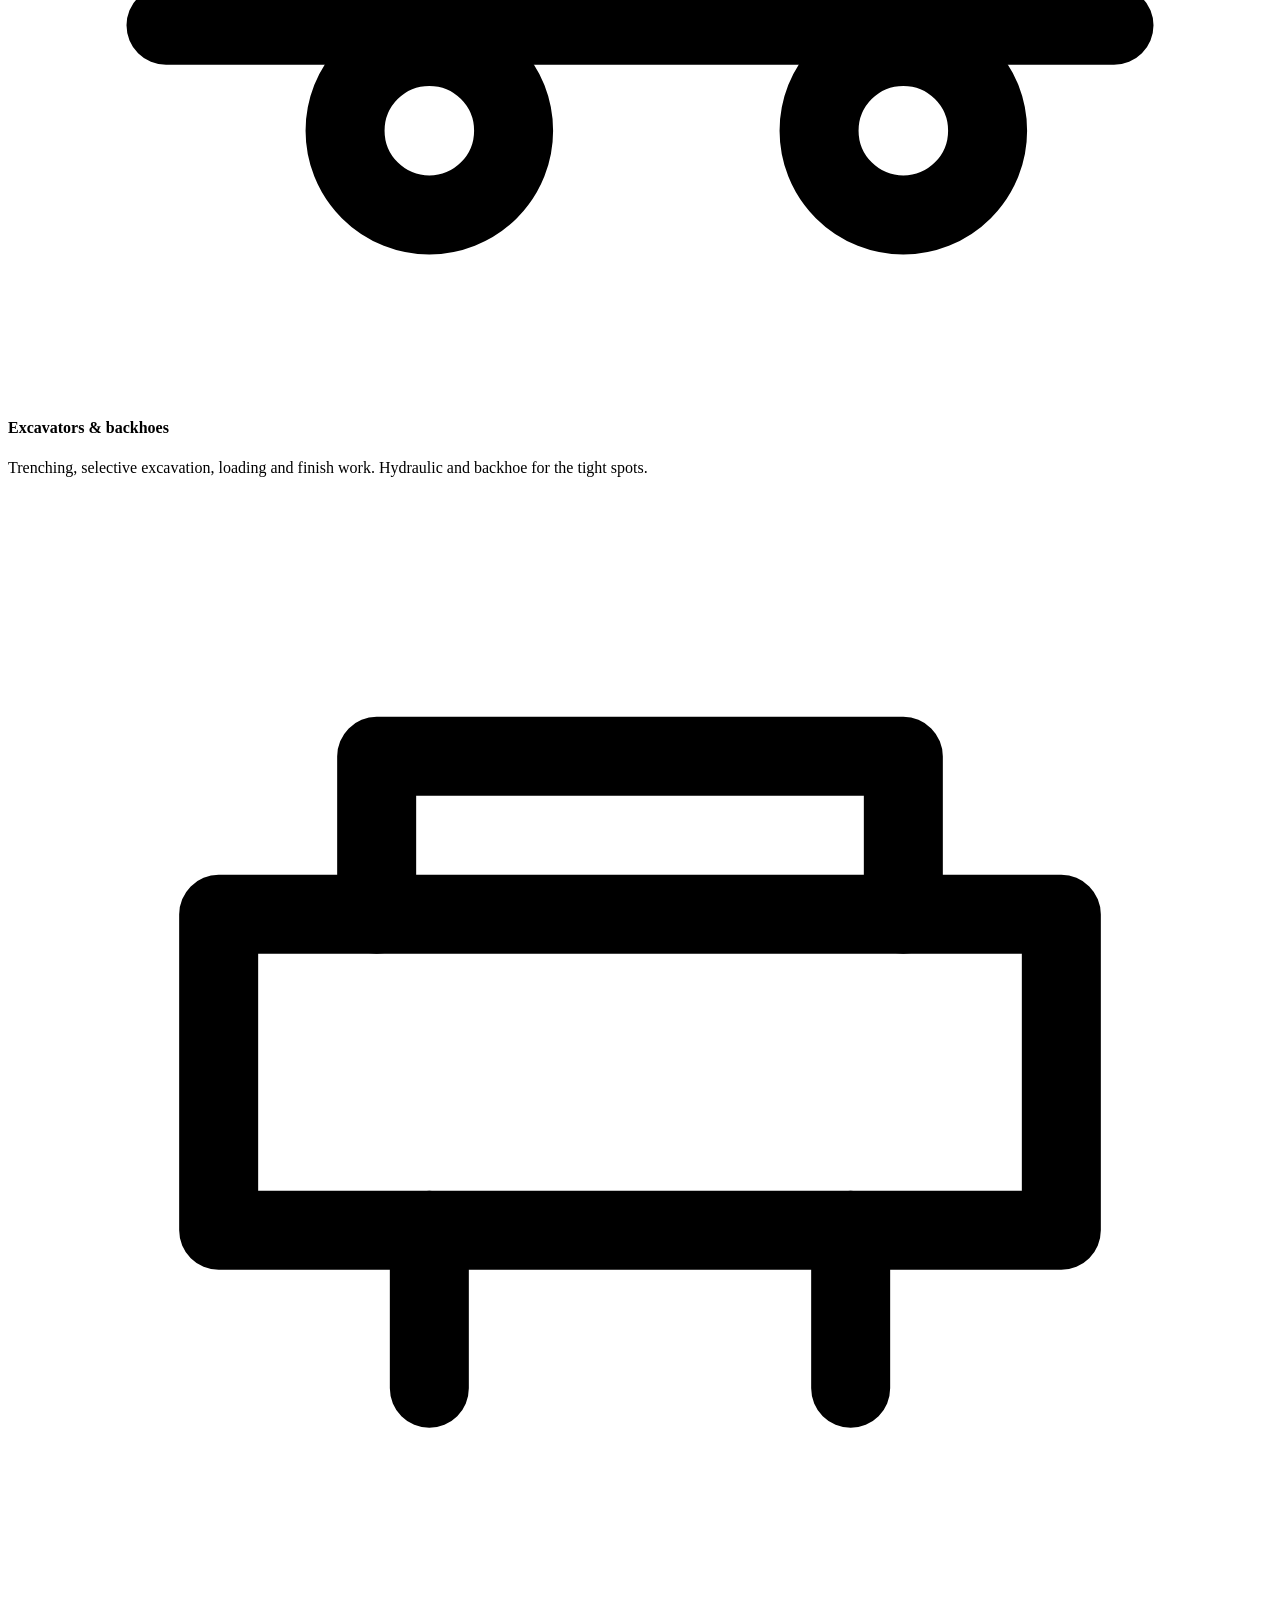
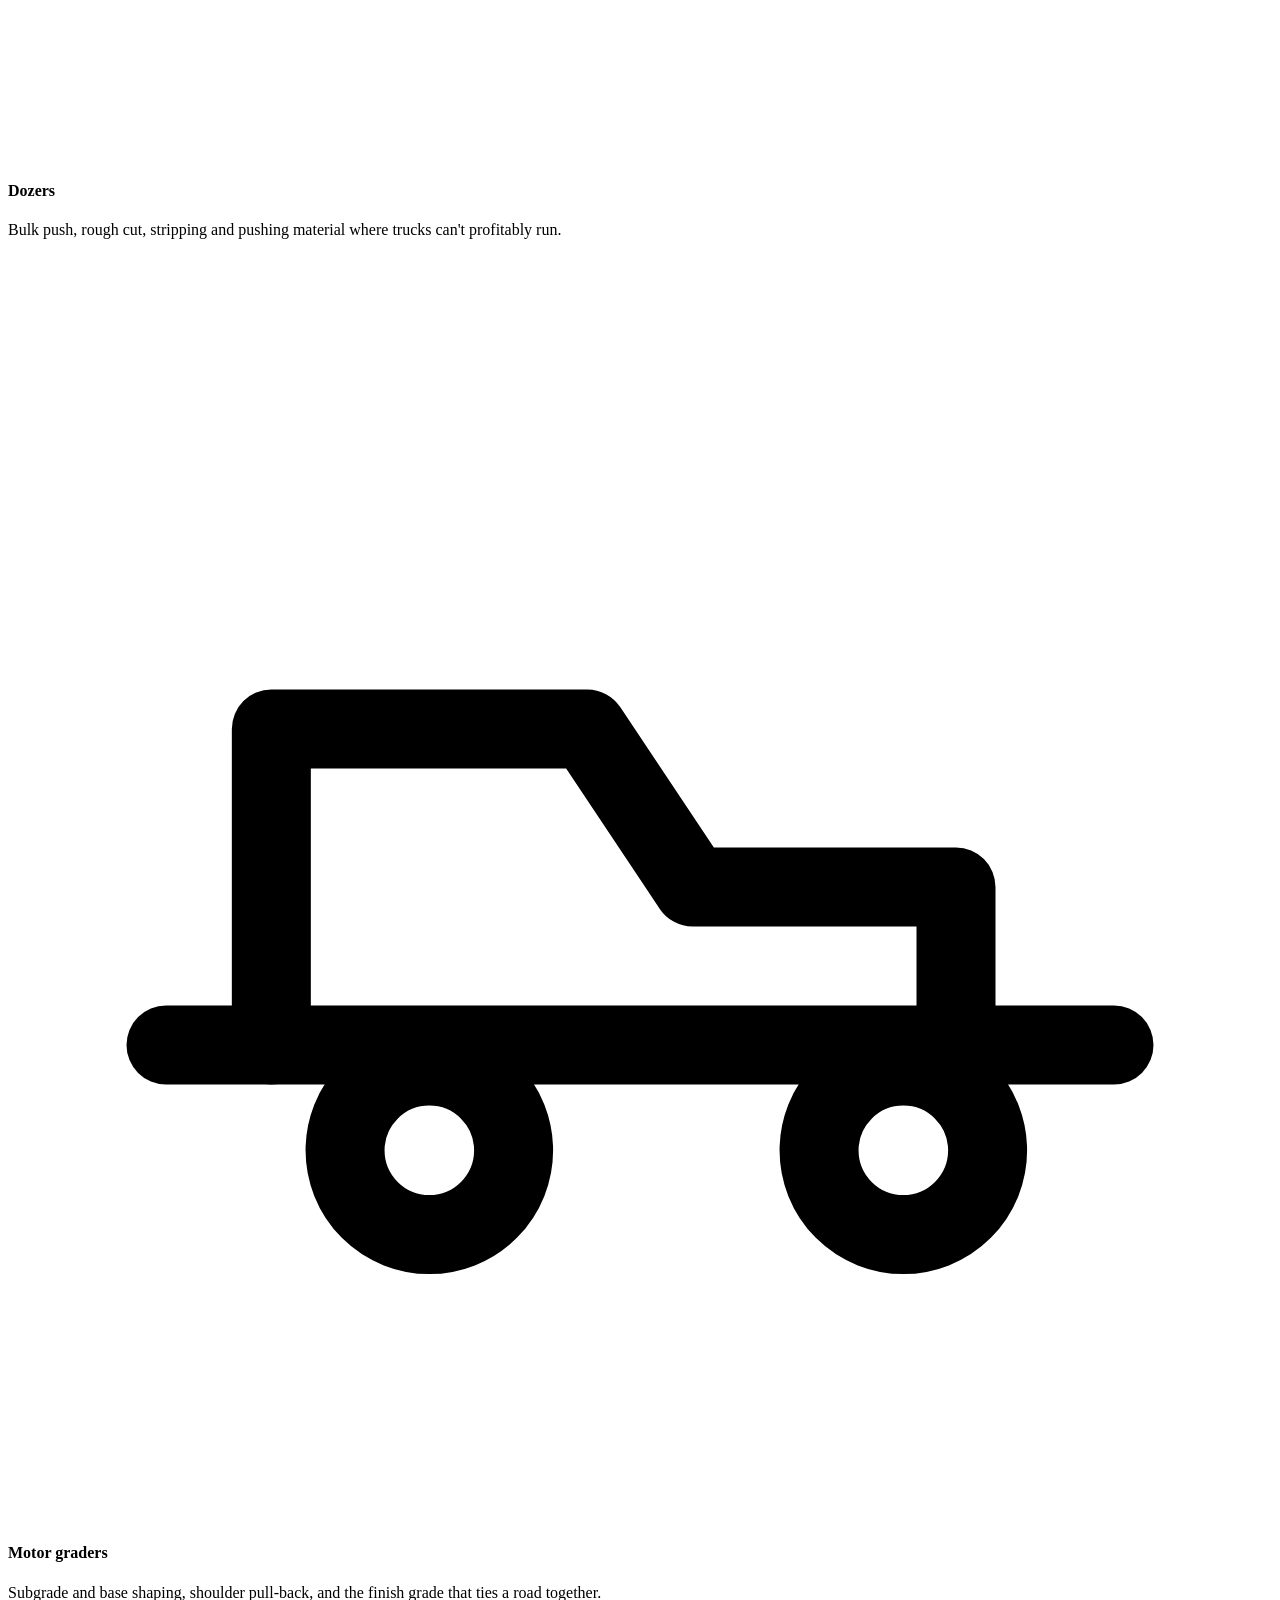
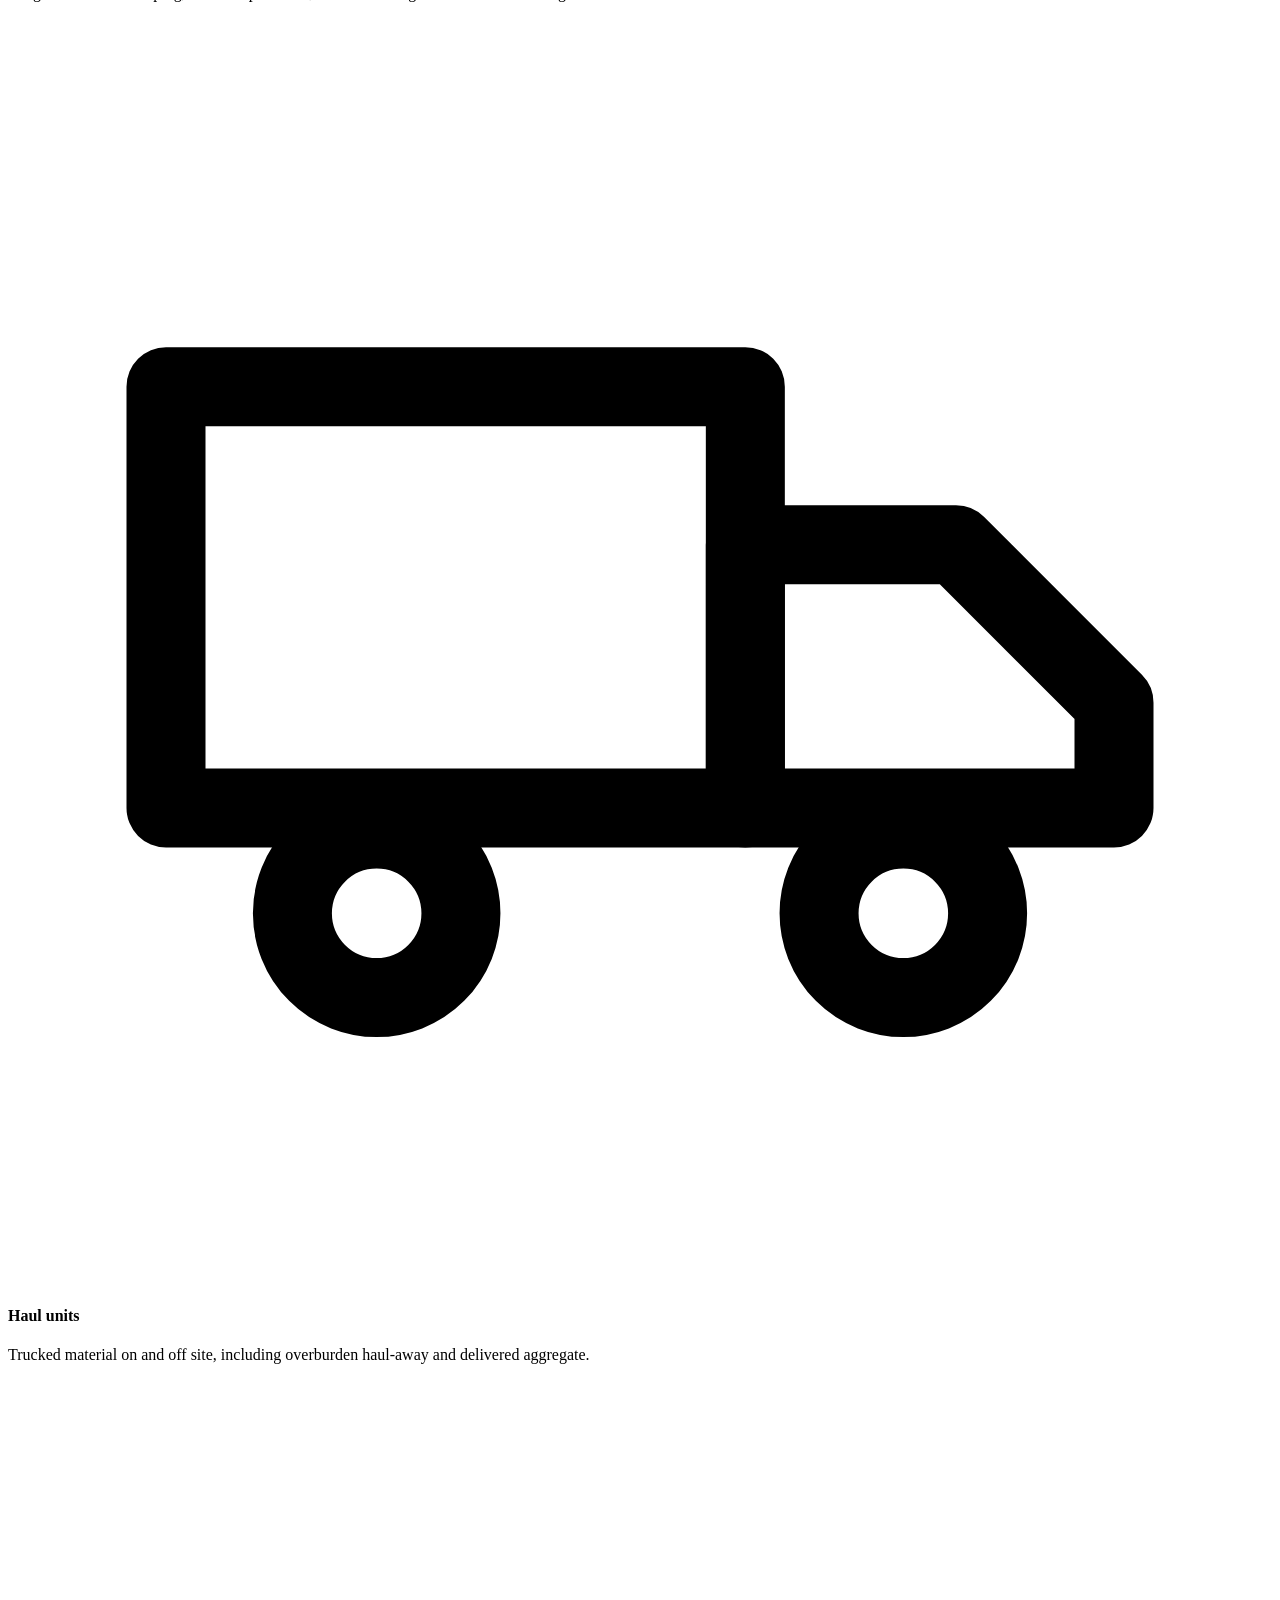
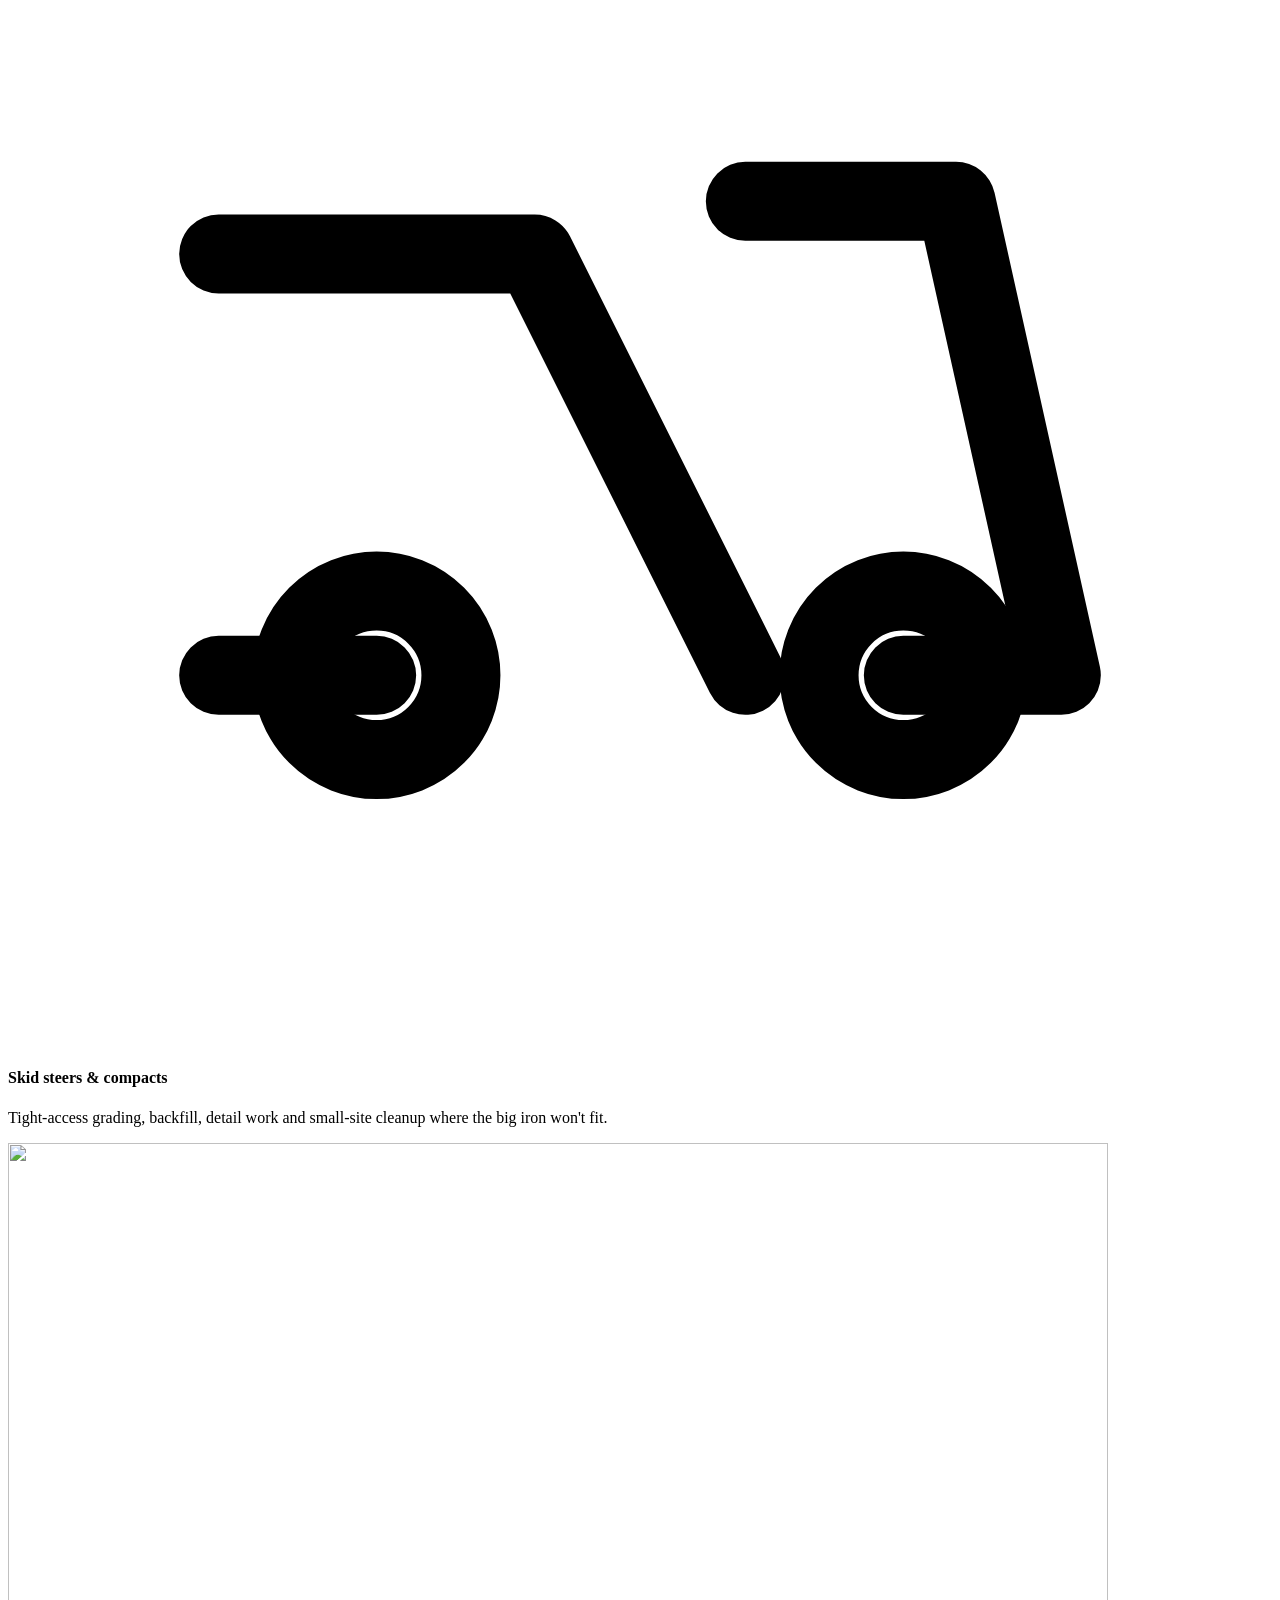
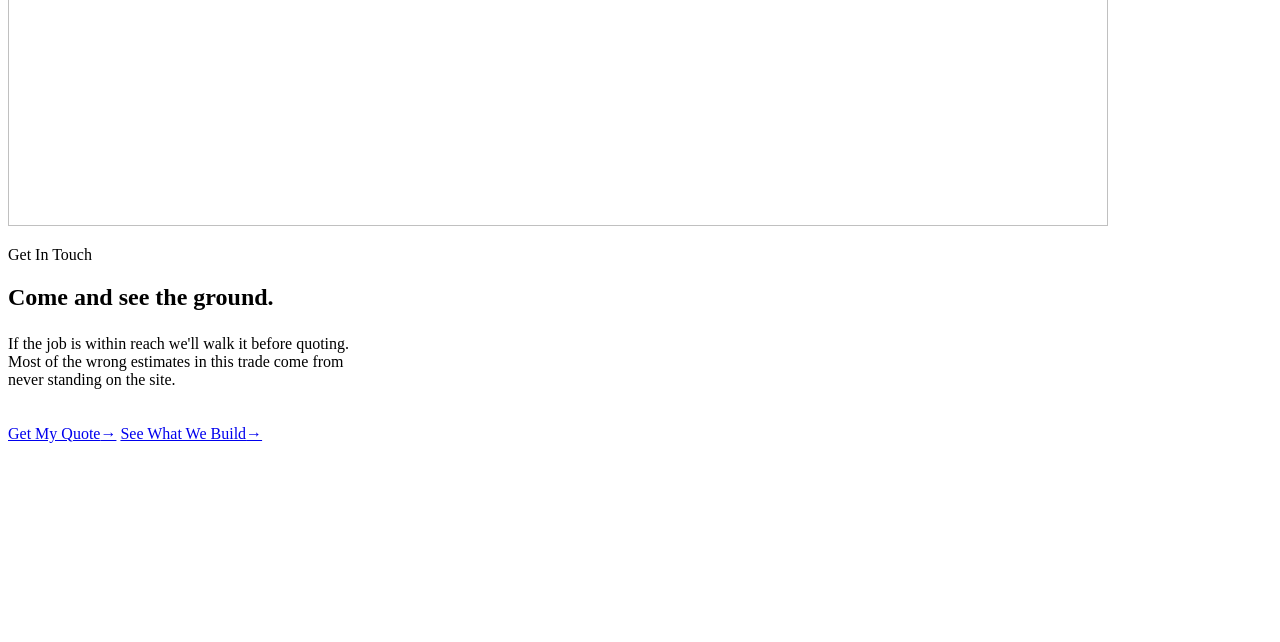
==== commit 0ea99b11: "update" ====
--- a/site/about/index.html
+++ b/site/about/index.html
@@ -144,7 +144,7 @@
 <section class="section section--tight">
   <div class="wrap">
     <div class="owner">
-      /div>
+      
       <div class="owner__media rv rv-d1">
         <img src="/assets/img/cofounder.jpg" alt="Gerald N. Tchio, the second operator of Covenant Earth Works, who runs demolition, asbestos and mould remediation" width="600" height="800" loading="lazy" srcset="/assets/img/cofounder-sm.jpg 300w, /assets/img/cofounder.jpg 600w" sizes="(max-width: 1080px) 100vw, 40vw">
       </div>
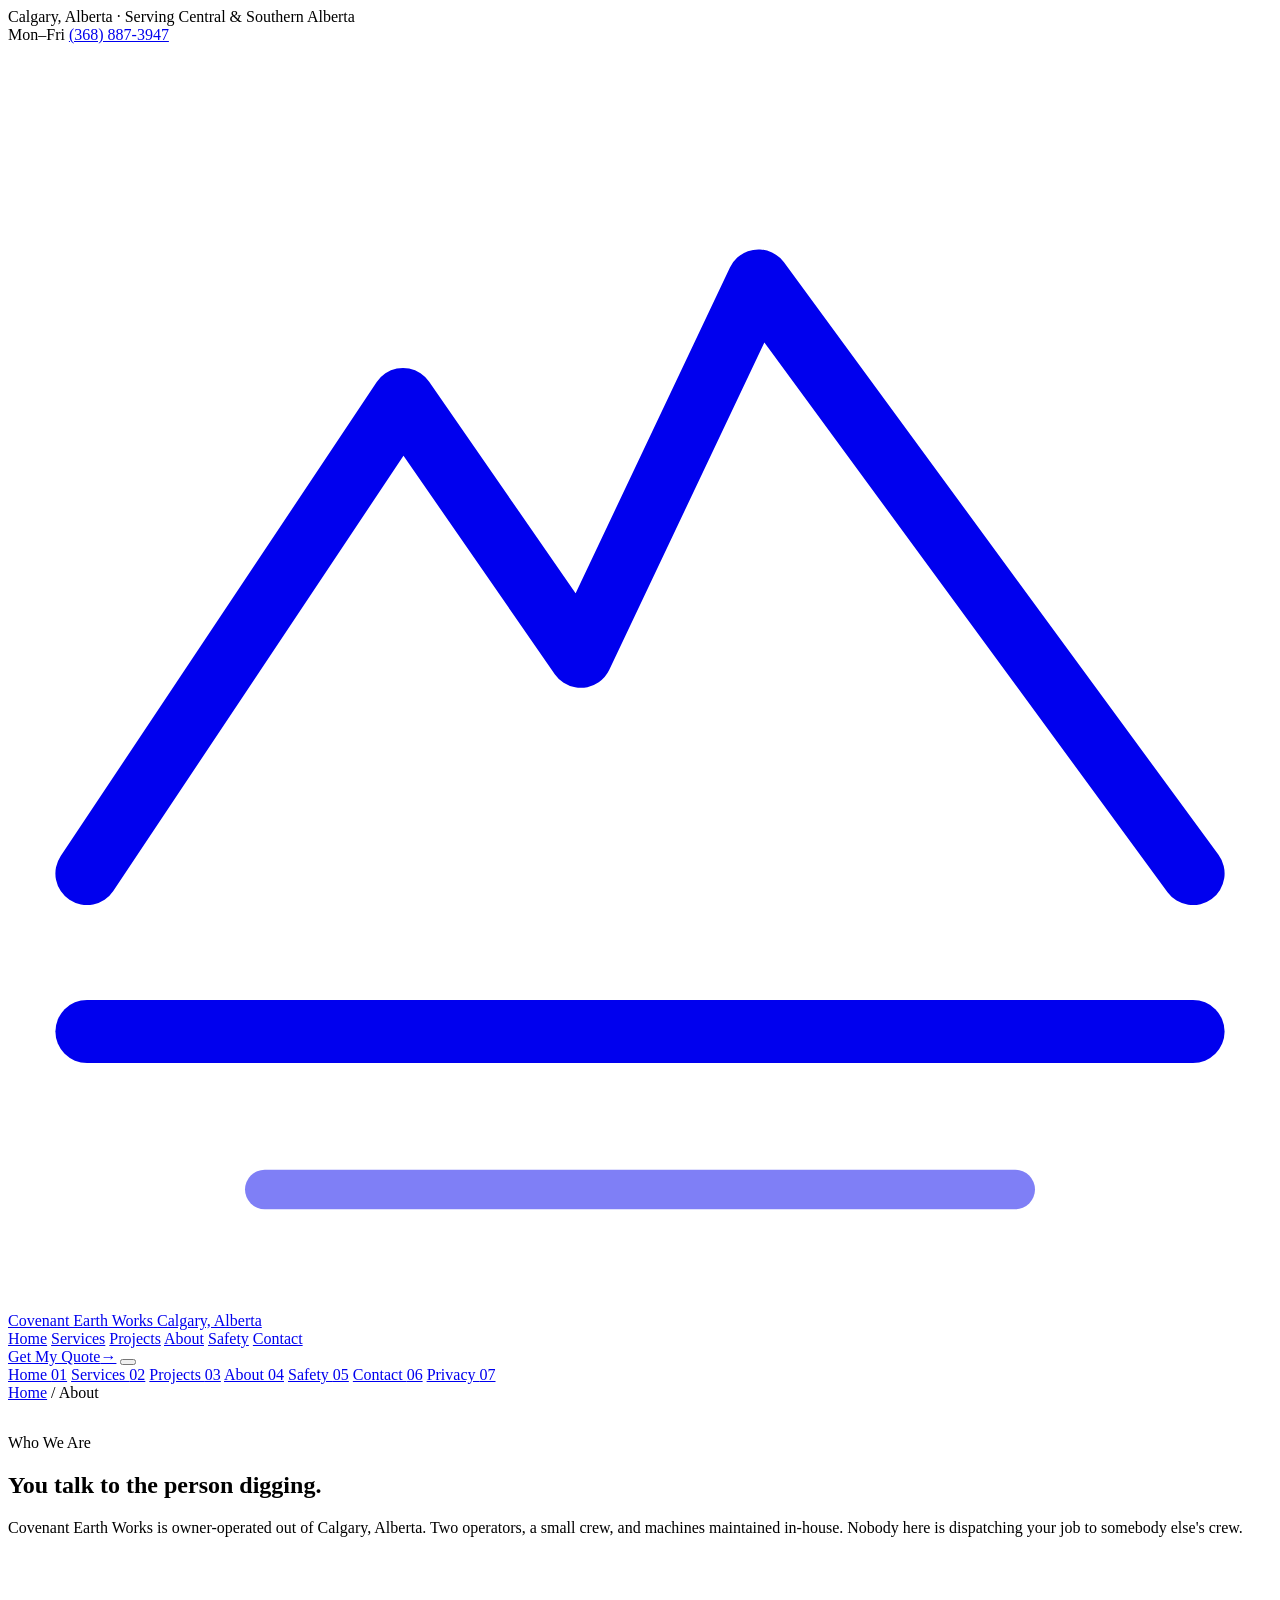
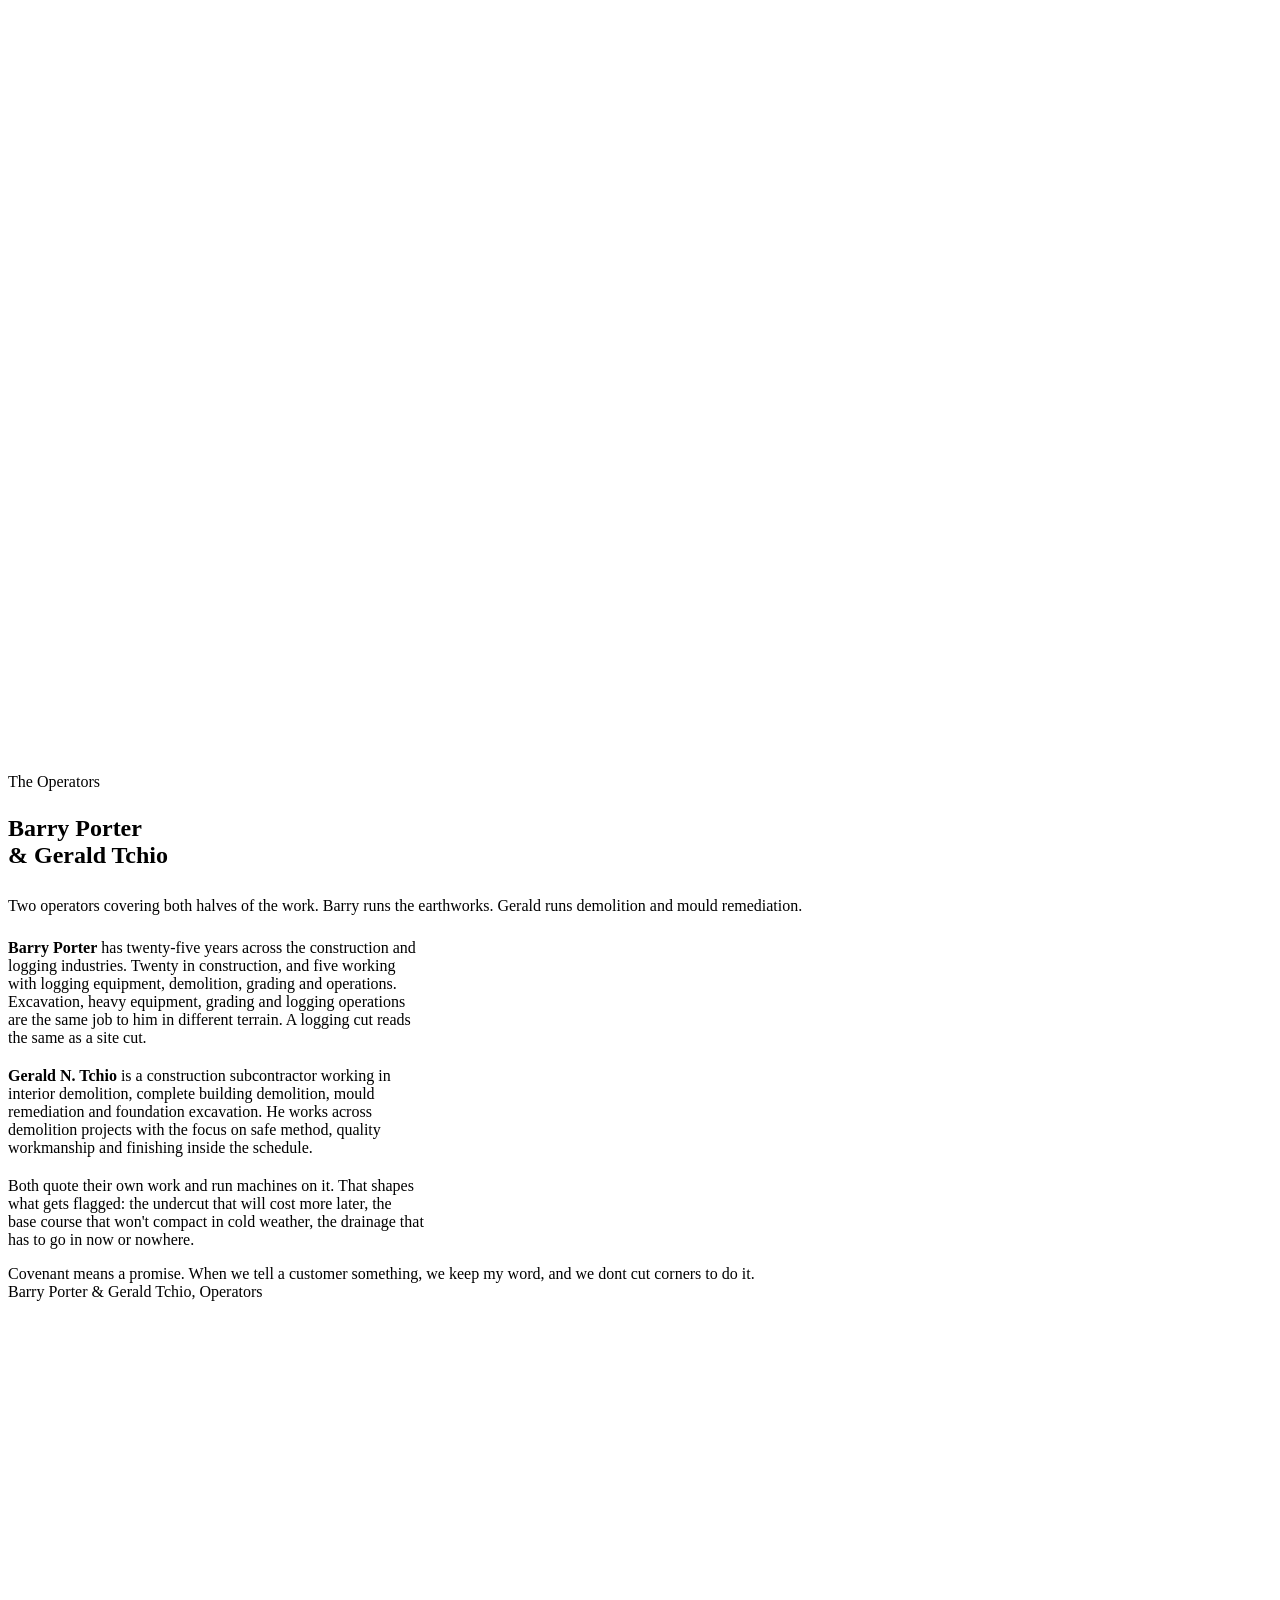
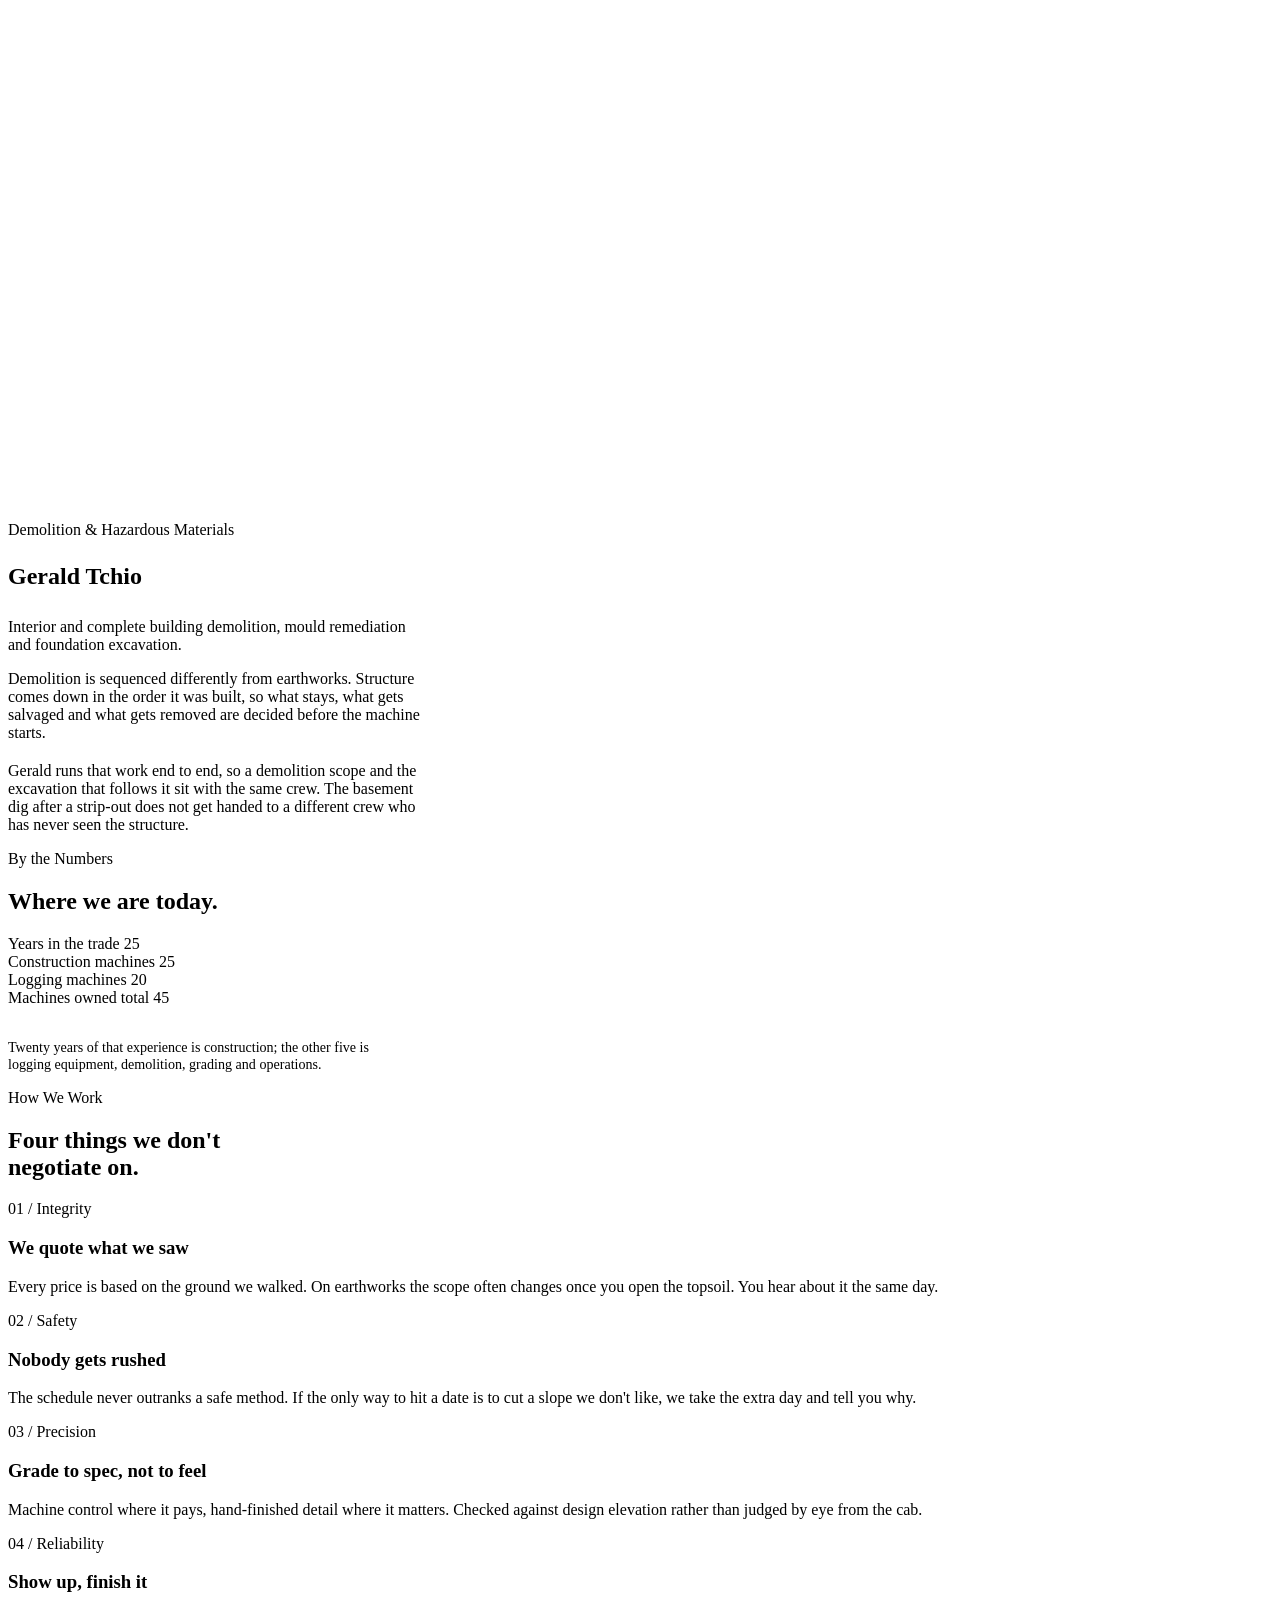
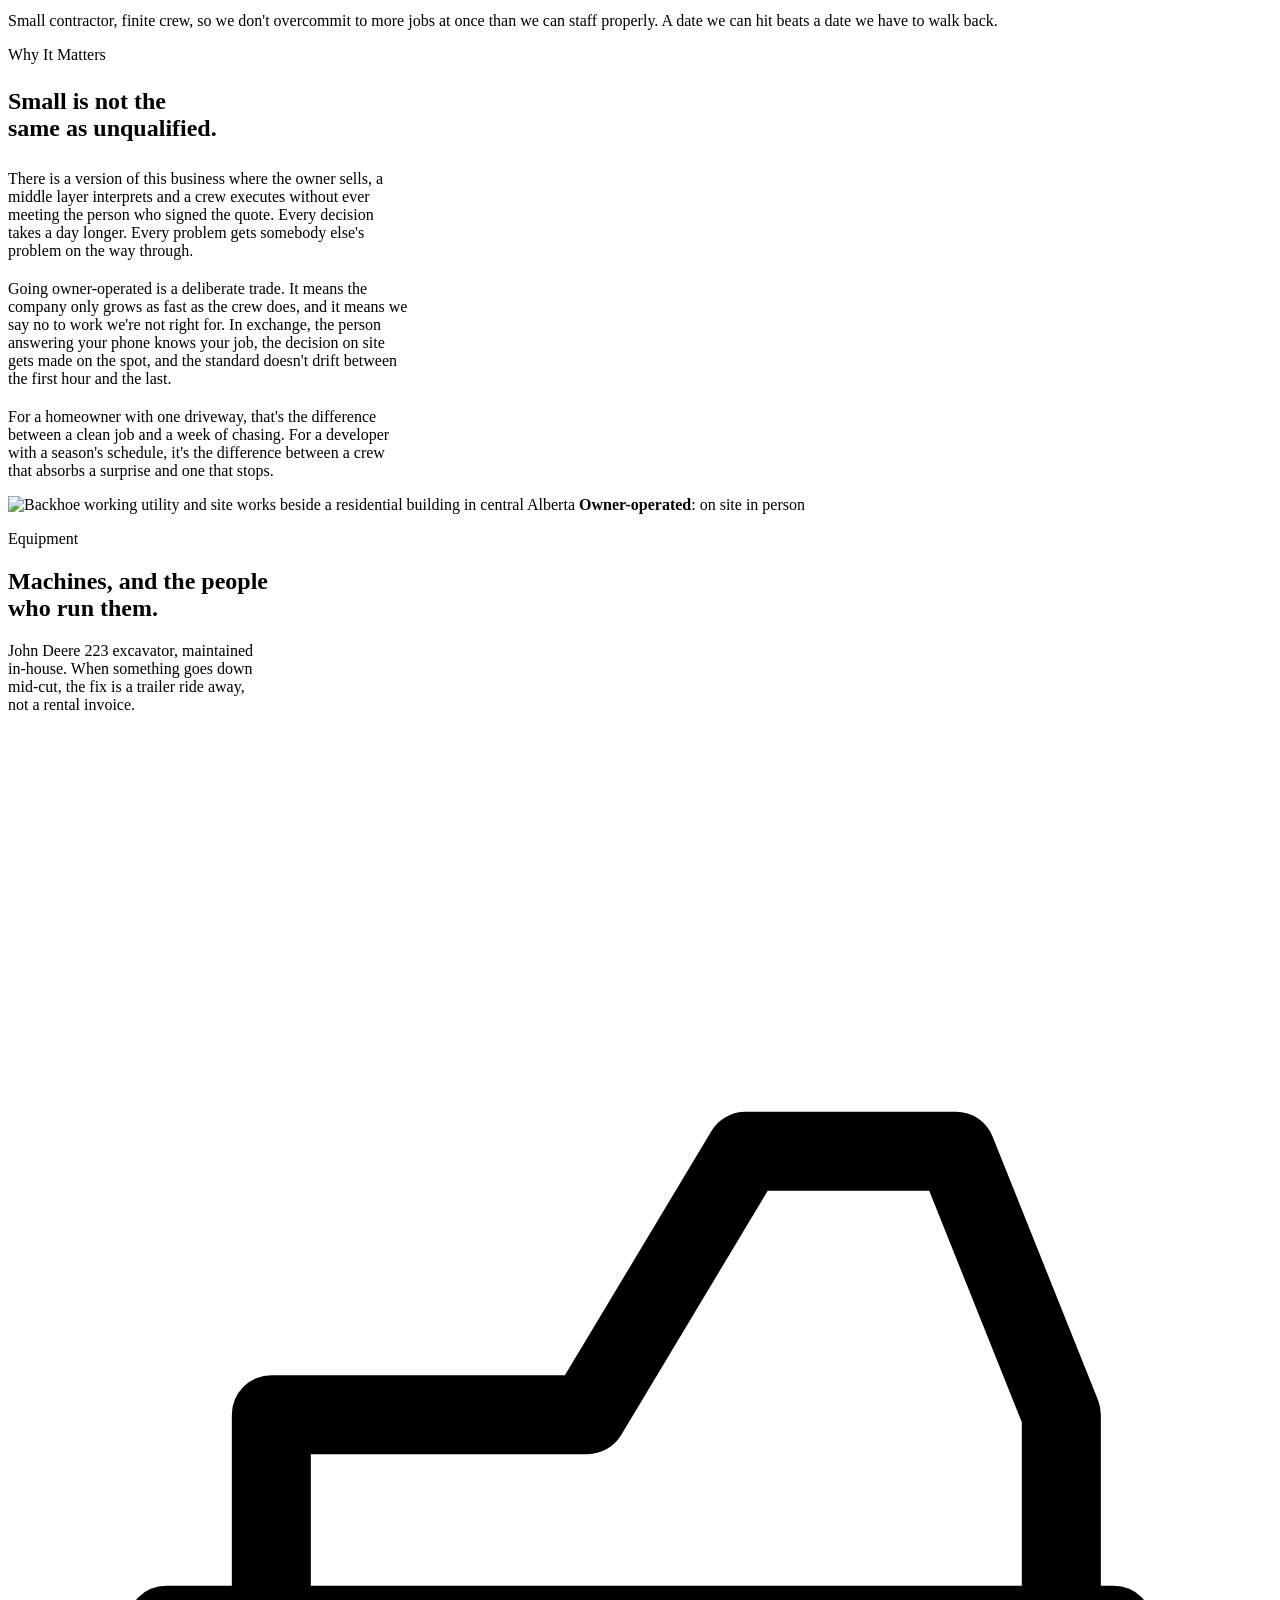
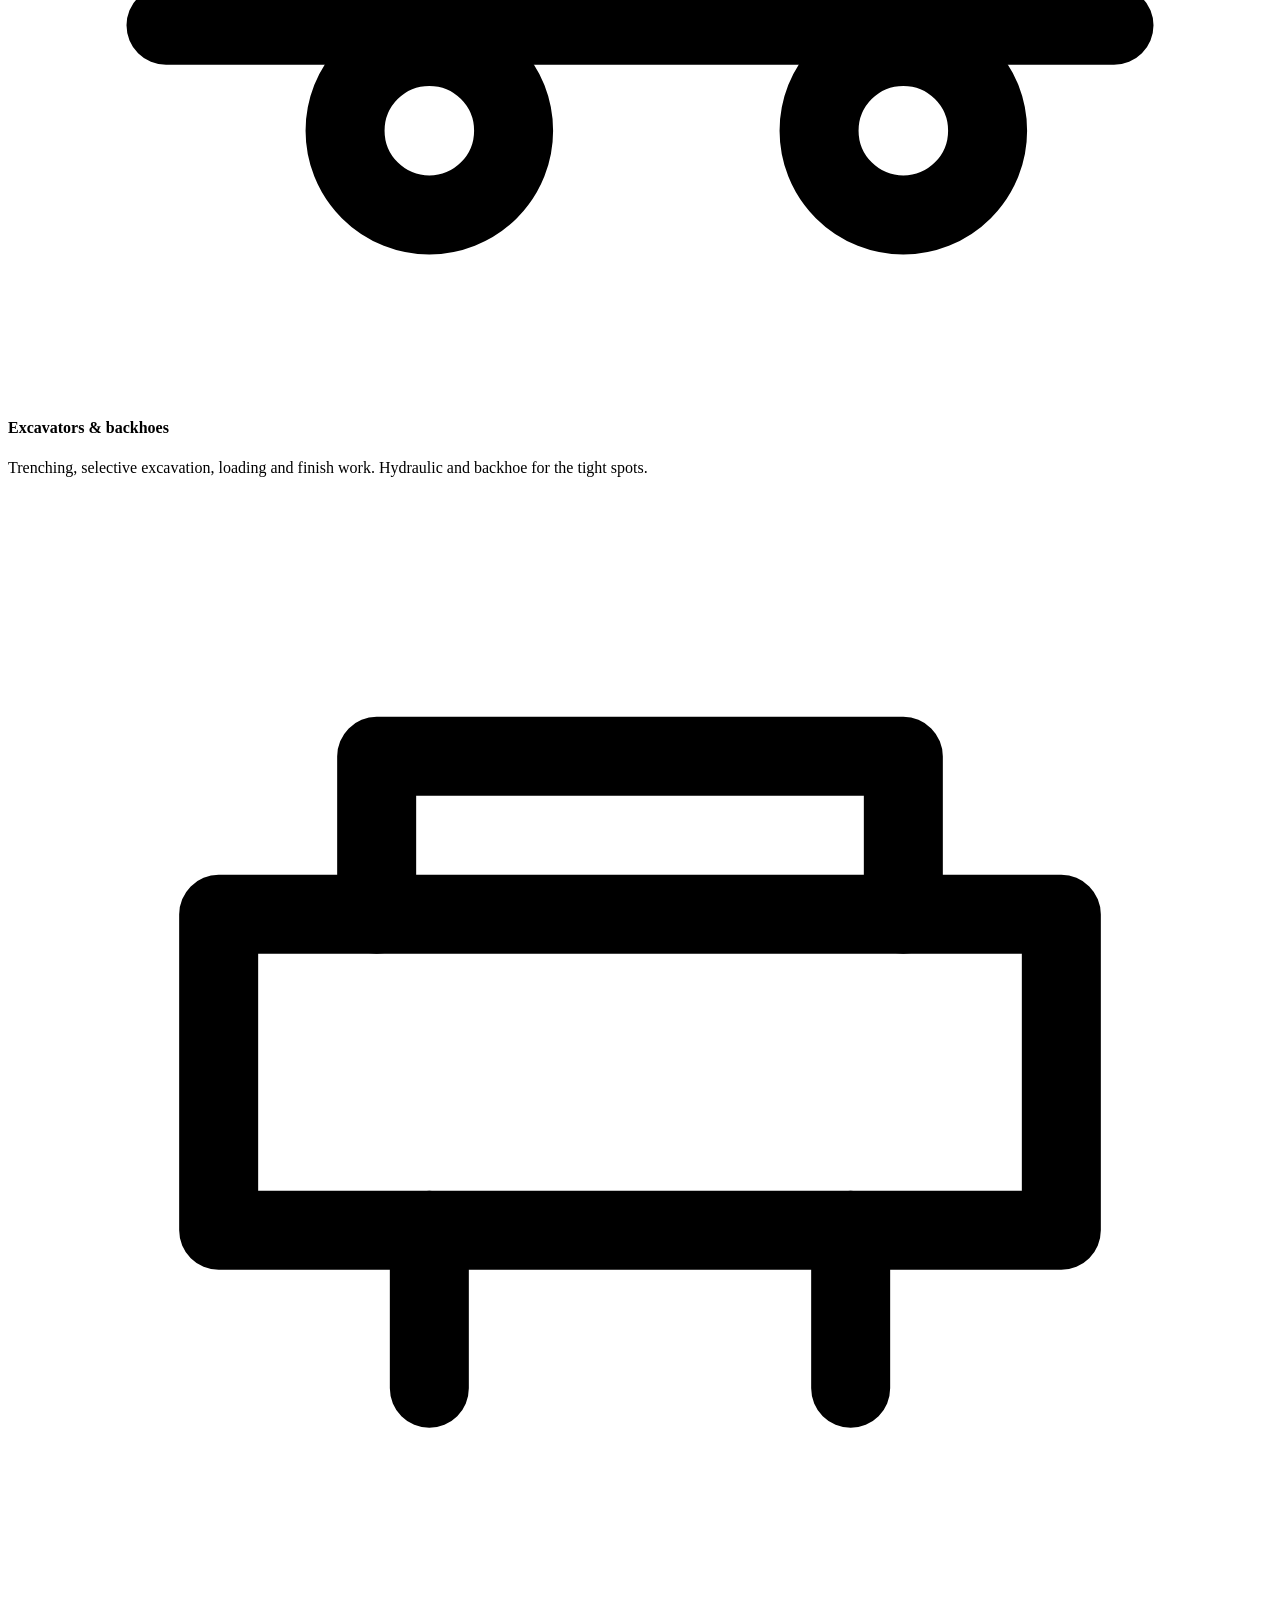
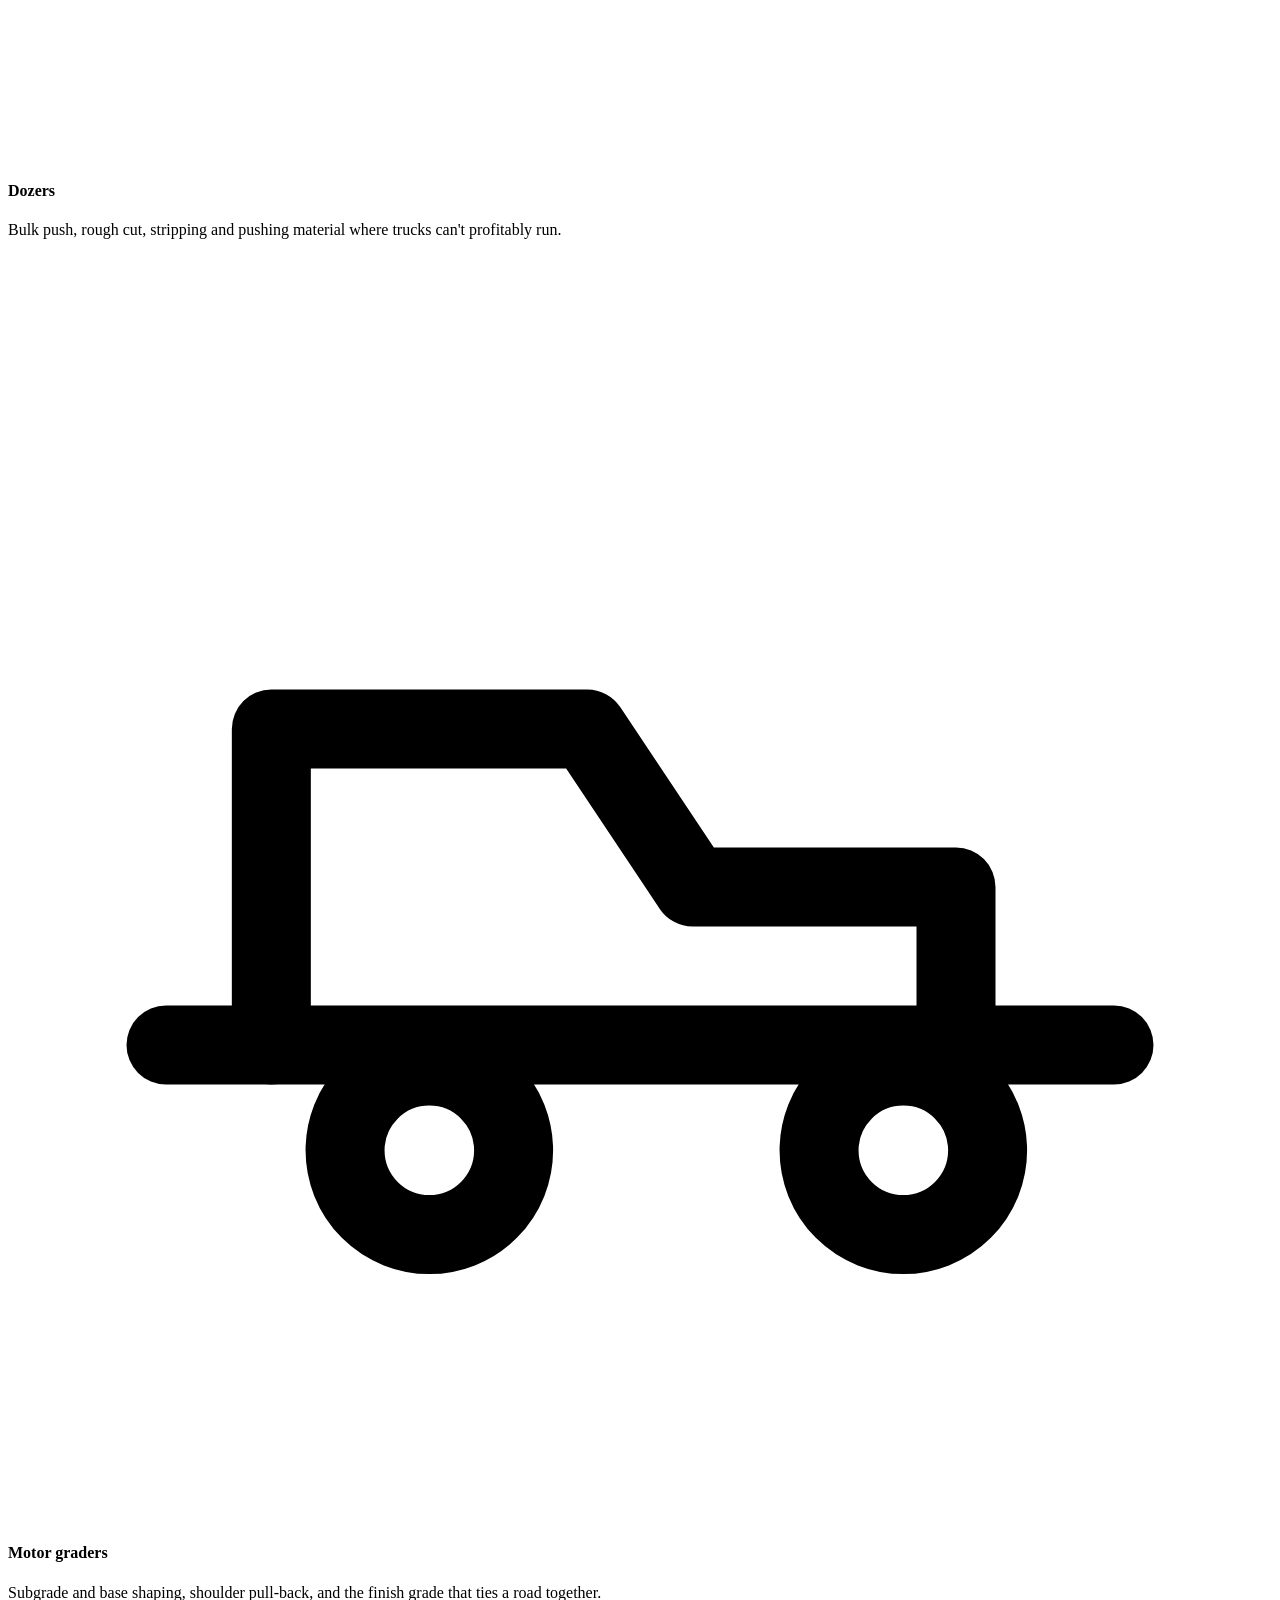
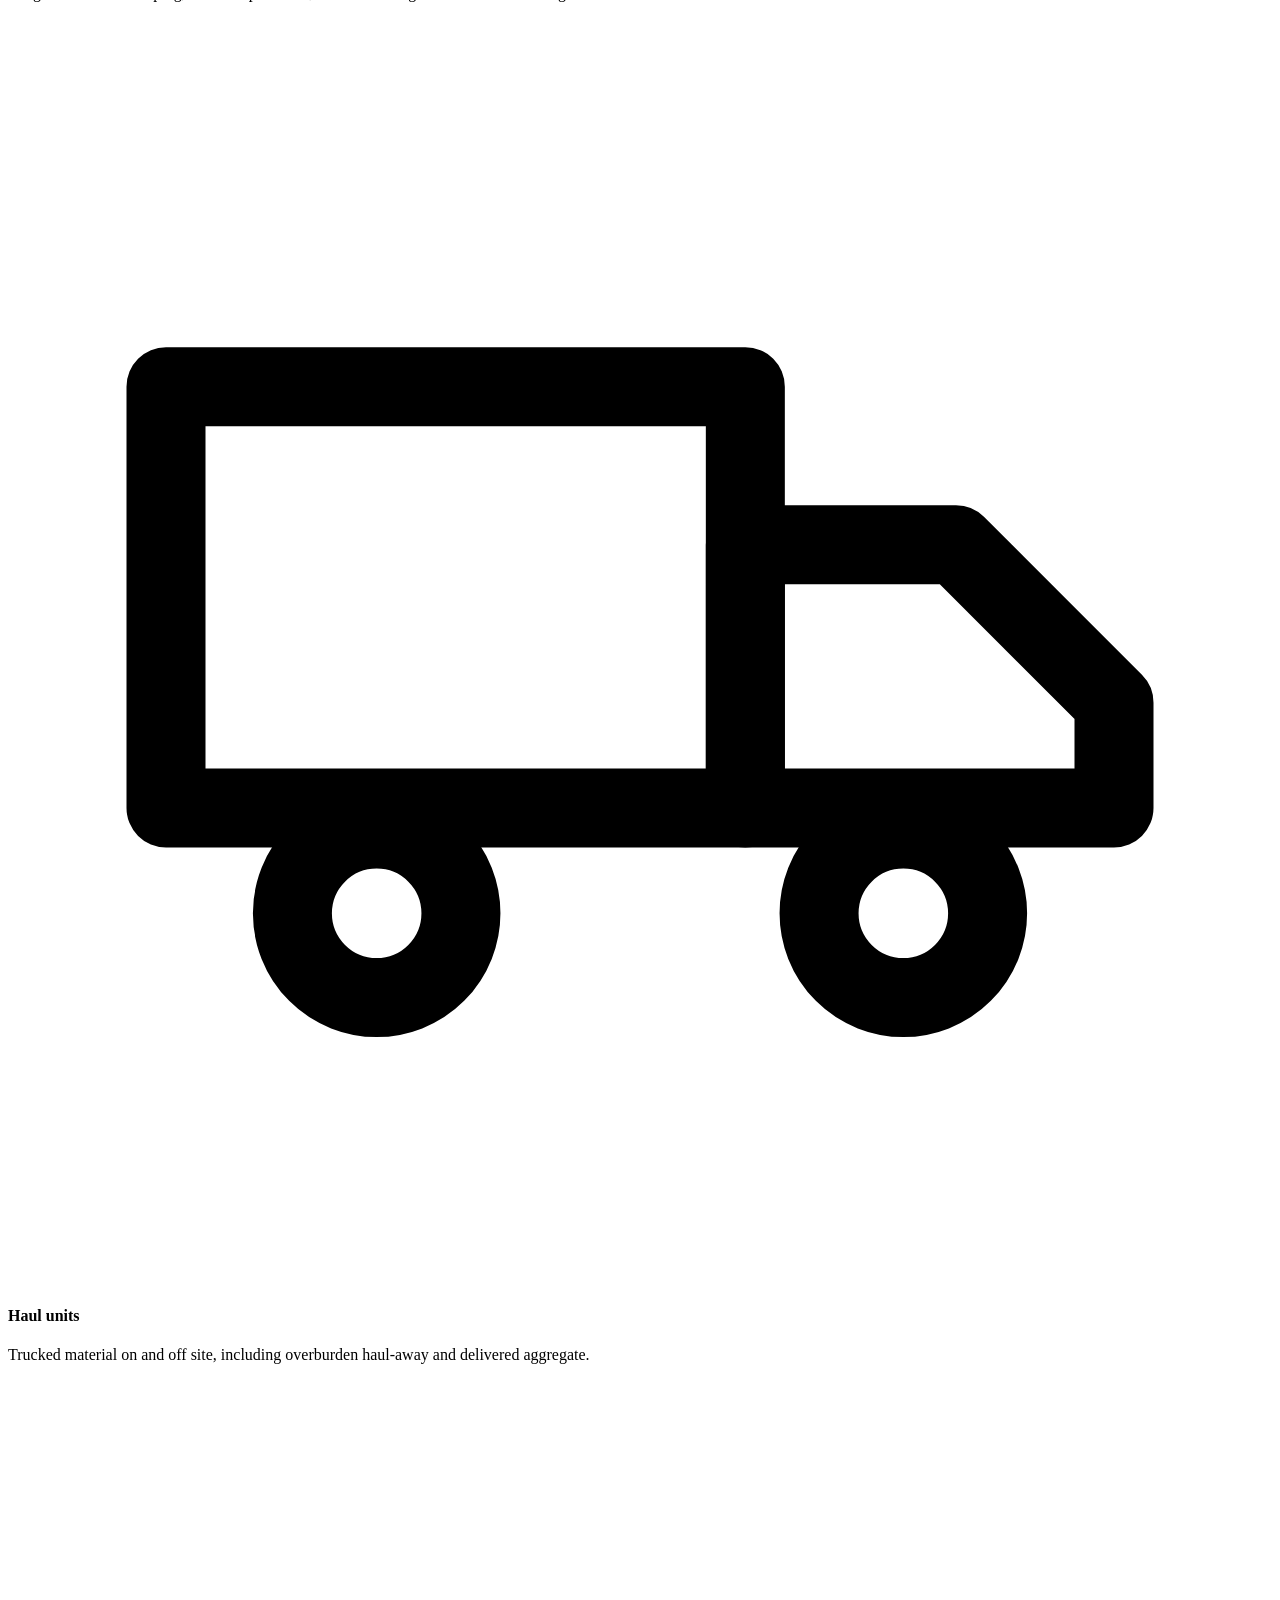
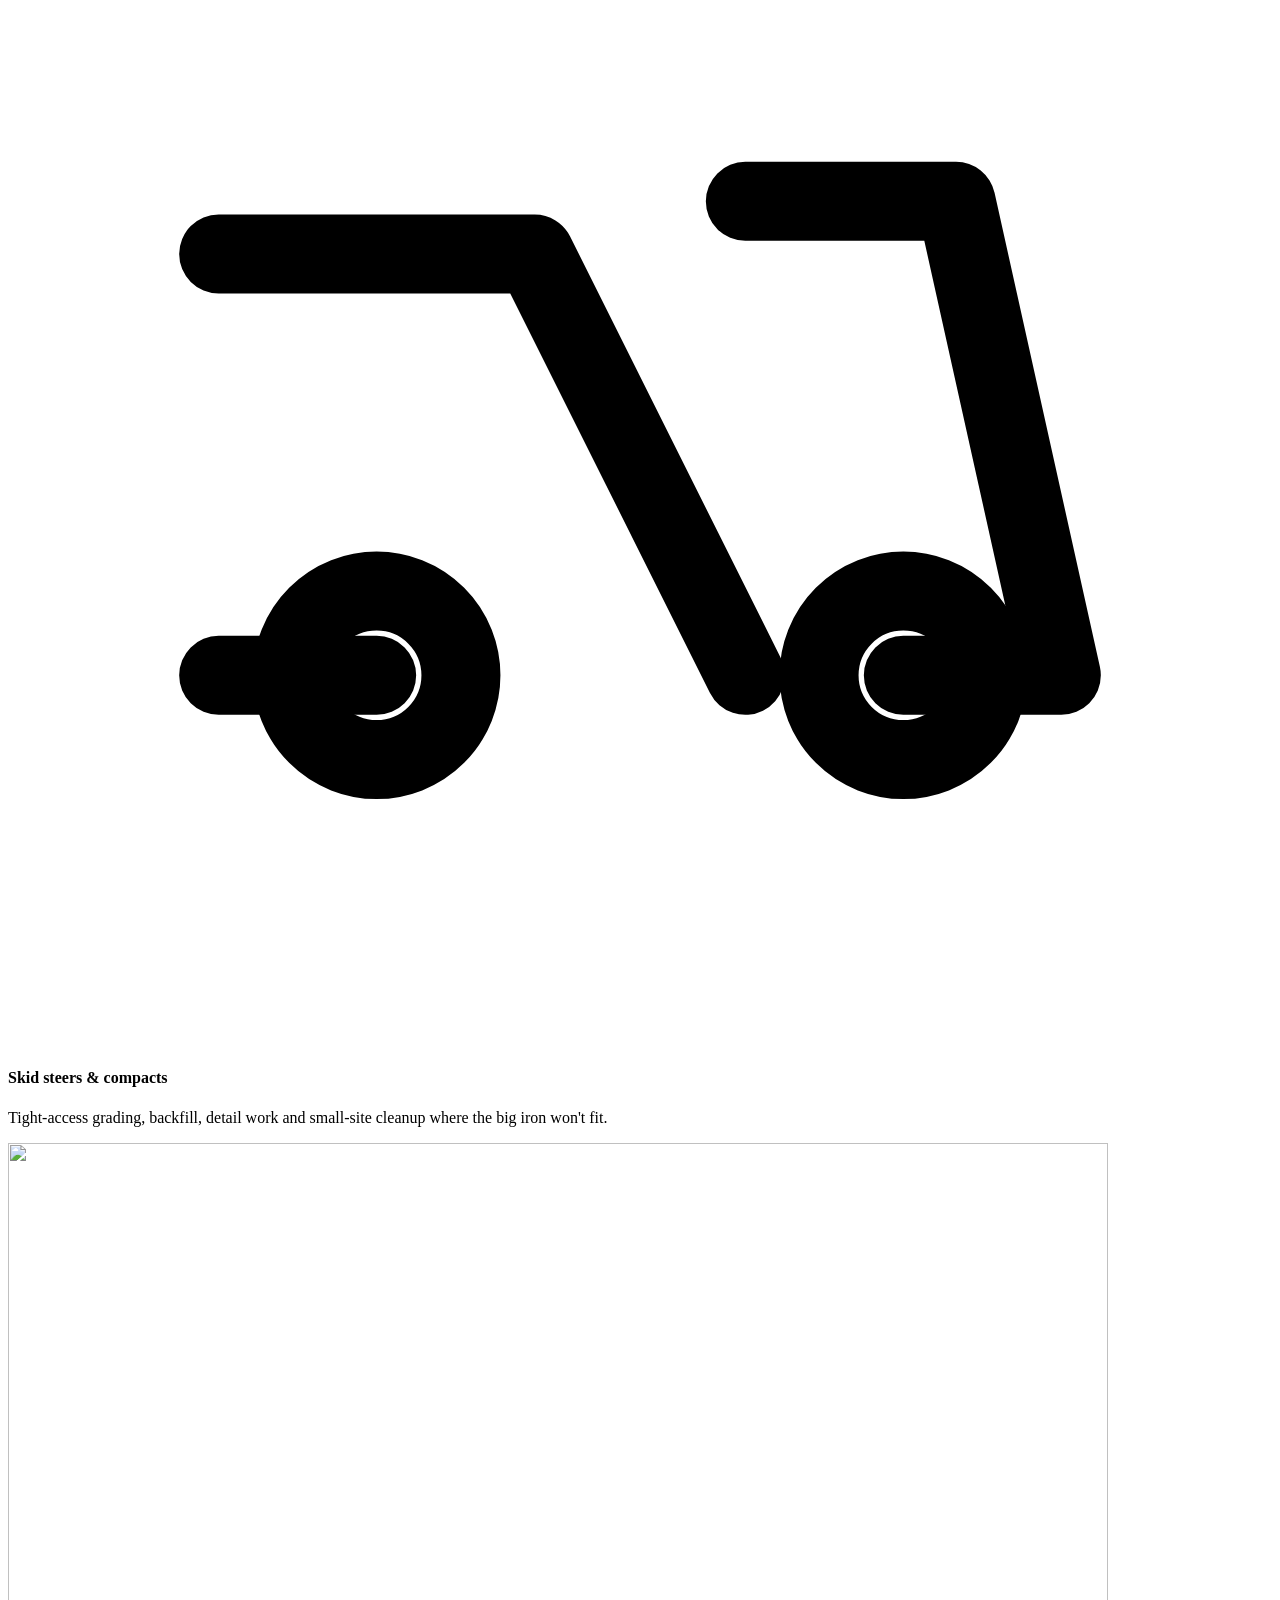
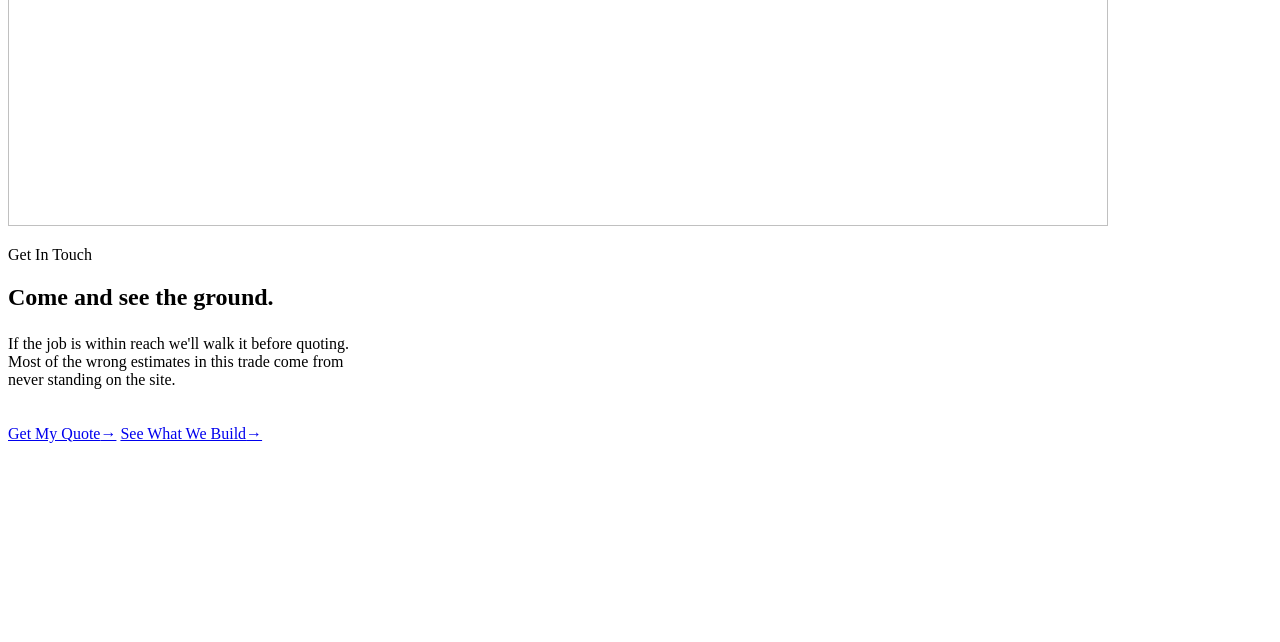
==== commit bf95b1d4: "Remove all asbestos content; rewrite leftover instruction copy Asbestos removal in Alberta is a lice" ====
--- a/site/about/index.html
+++ b/site/about/index.html
@@ -112,7 +112,7 @@
         <h2 style="margin-block:1.5rem 1.75rem;">Barry Porter<br>&amp; Gerald Tchio</h2>
         <p class="lede" style="margin-bottom:1.5rem;">
           Two operators covering both halves of the work. Barry runs the earthworks. Gerald runs
-          demolition, asbestos and mould remediation.
+          demolition and mould remediation.
         </p>
         <p style="color:var(--bone-3);max-width:52ch;">
           <strong>Barry Porter</strong> has twenty-five years across the construction and logging
@@ -122,8 +122,7 @@
         </p>
         <p style="color:var(--bone-3);max-width:52ch;margin-top:1.25rem;">
           <strong>Gerald N. Tchio</strong> is a construction subcontractor working in interior
-          demolition, complete building demolition, asbestos removal, mould remediation and
-          foundation excavation. He works across demolition projects with the focus on safe method,
+          demolition, complete building demolition, mould remediation and foundation excavation. He works across demolition projects with the focus on safe method,
           quality workmanship and finishing inside the schedule.
         </p>
         <p style="color:var(--bone-3);max-width:52ch;margin-top:1.25rem;">
@@ -146,20 +145,19 @@
     <div class="owner">
       
       <div class="owner__media rv rv-d1">
-        <img src="/assets/img/cofounder.jpg" alt="Gerald N. Tchio, the second operator of Covenant Earth Works, who runs demolition, asbestos and mould remediation" width="600" height="800" loading="lazy" srcset="/assets/img/cofounder-sm.jpg 300w, /assets/img/cofounder.jpg 600w" sizes="(max-width: 1080px) 100vw, 40vw">
+        <img src="/assets/img/cofounder.jpg" alt="Gerald N. Tchio, the second operator of Covenant Earth Works, who runs demolition and mould remediation" width="600" height="800" loading="lazy" srcset="/assets/img/cofounder-sm.jpg 300w, /assets/img/cofounder.jpg 600w" sizes="(max-width: 1080px) 100vw, 40vw">
       </div>
     </div>
       <div class="rv">
         <p class="eyebrow">Demolition &amp; Hazardous Materials</p>
         <h2 style="margin-block:1.5rem 1.75rem;">Gerald Tchio</h2>
         <p class="lede" style="max-width:50ch;">
-          Interior and complete building demolition, asbestos removal, mould remediation and
-          foundation excavation.
+          Interior and complete building demolition, mould remediation and foundation excavation.
         </p>
         <p style="color:var(--bone-3);max-width:52ch;">
-          Asbestos, mould and demolition are sequenced differently from earthworks. Material has to
-          be identified before it is disturbed, contained while it comes out, and proven clear
-          before excavation starts. That sequencing is the whole job.
+          Demolition is sequenced differently from earthworks. Structure comes down in the
+          order it was built, so what stays, what gets salvaged and what gets removed are
+          decided before the machine starts.
         </p>
         <p style="color:var(--bone-3);max-width:52ch;margin-top:1.25rem;">
           Gerald runs that work end to end, so a demolition scope and the excavation that follows it
@@ -409,7 +407,7 @@
       <span>&copy; <span data-year>2026</span> Covenant Earth Works. All rights reserved.</span>
       <div class="footer__legal">
         <span>Calgary, Alberta</span>
-        <a href="/contact/"><span class="todo">[EMAIL]</span></a>
+        <a href="/contact/">info@covenantearthworks.ca</a>
       </div>
     </div>
   </div>
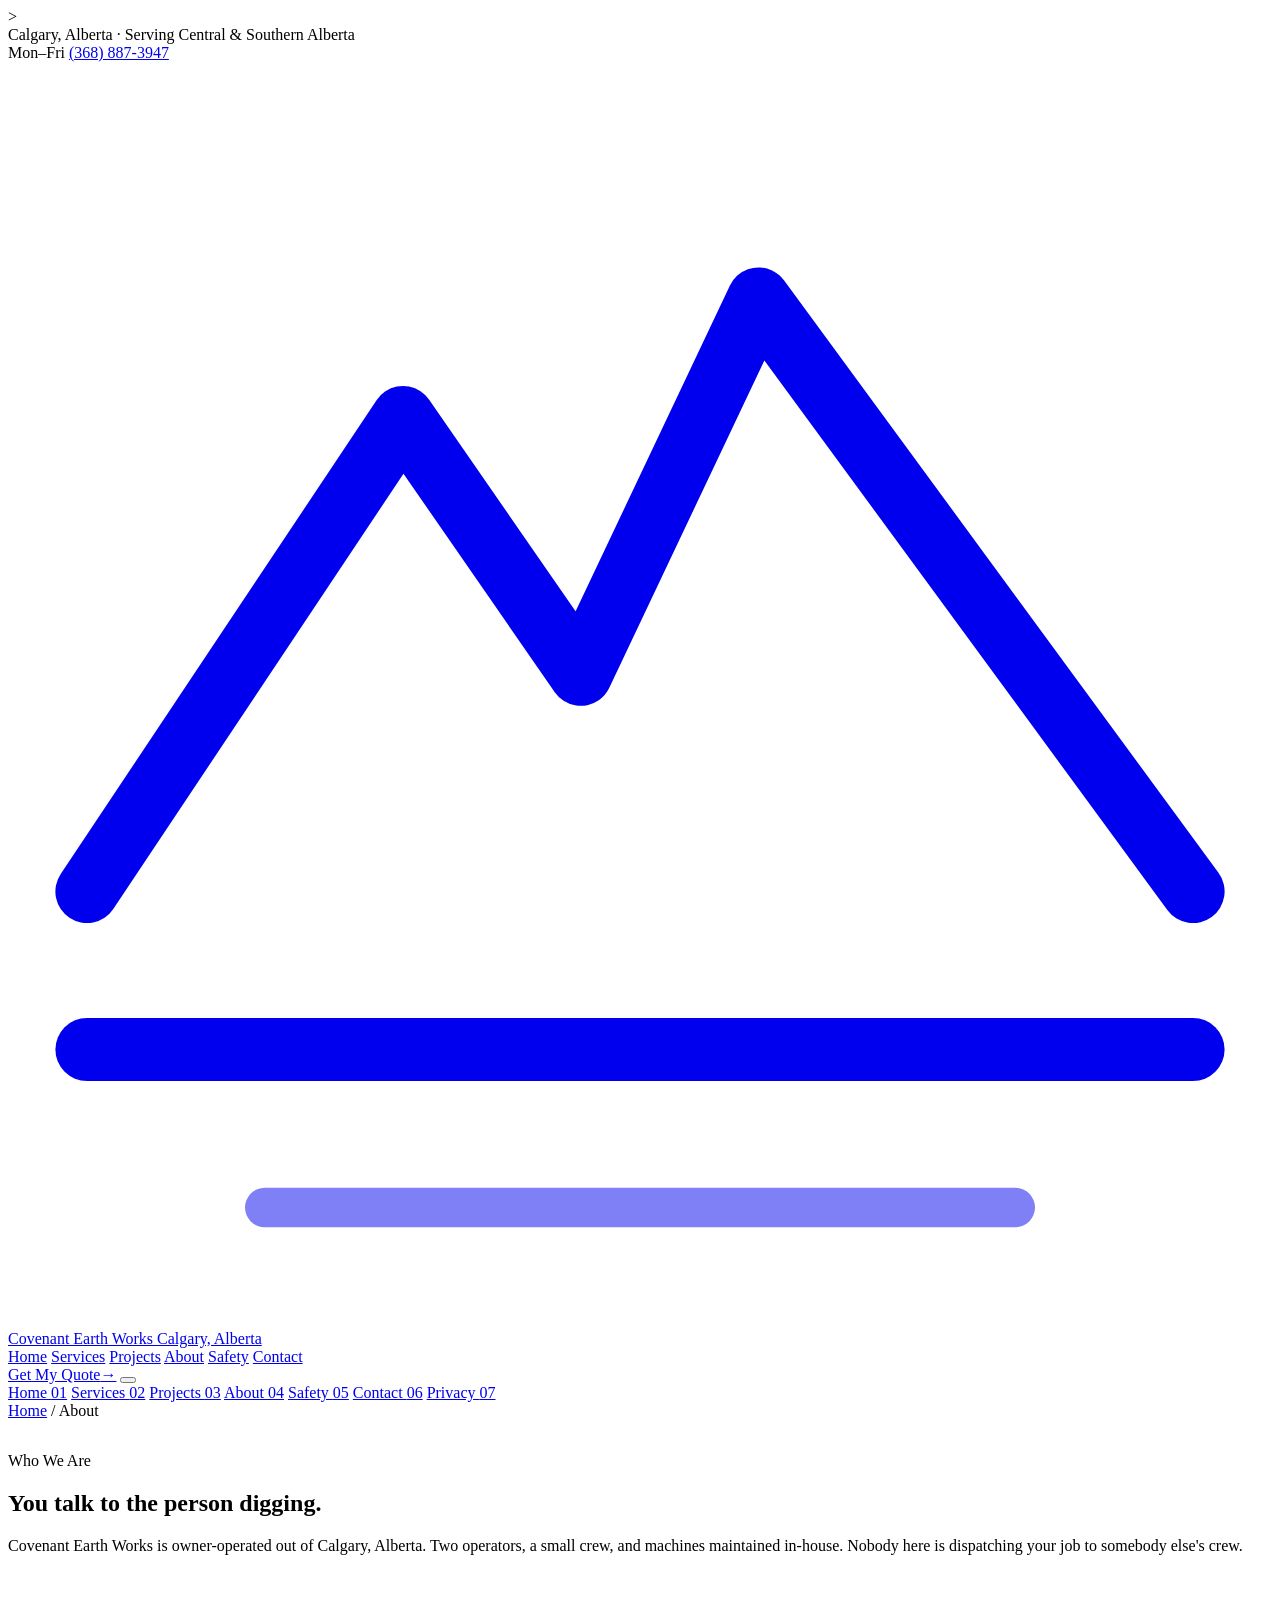
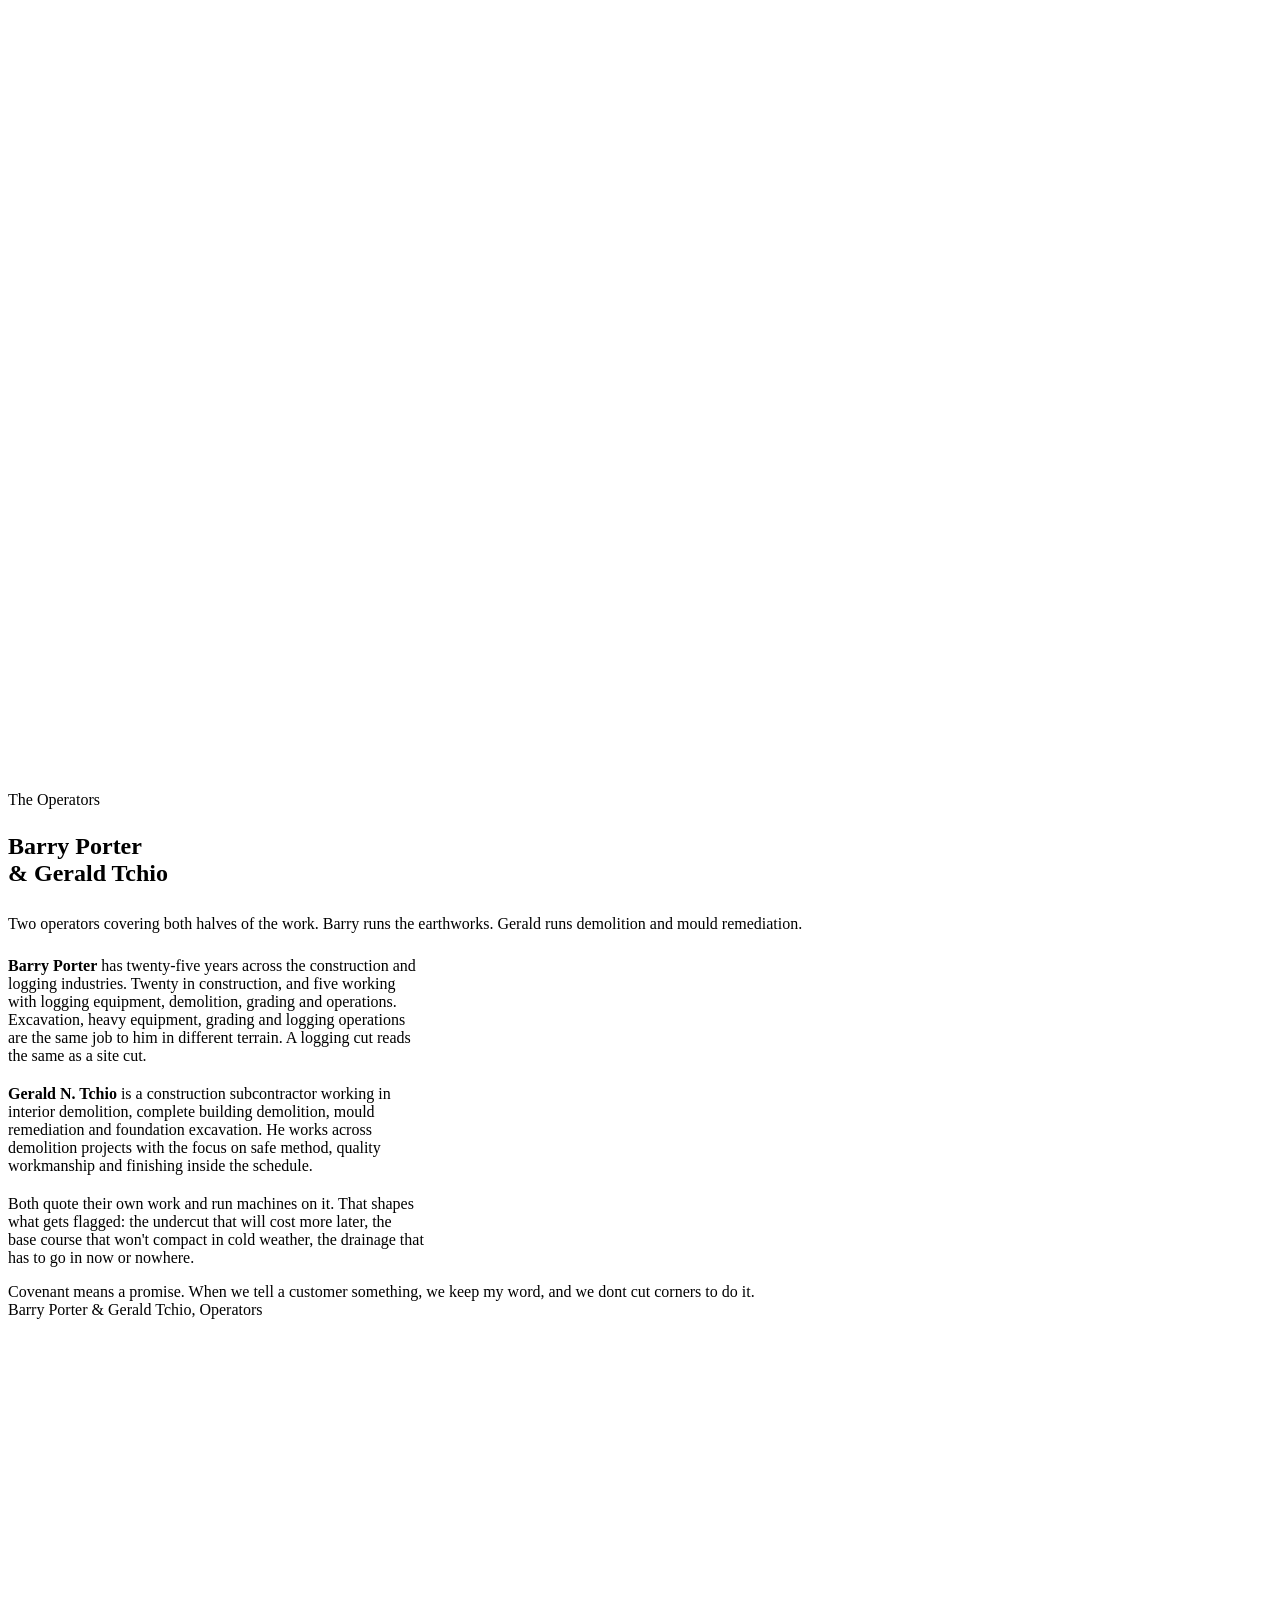
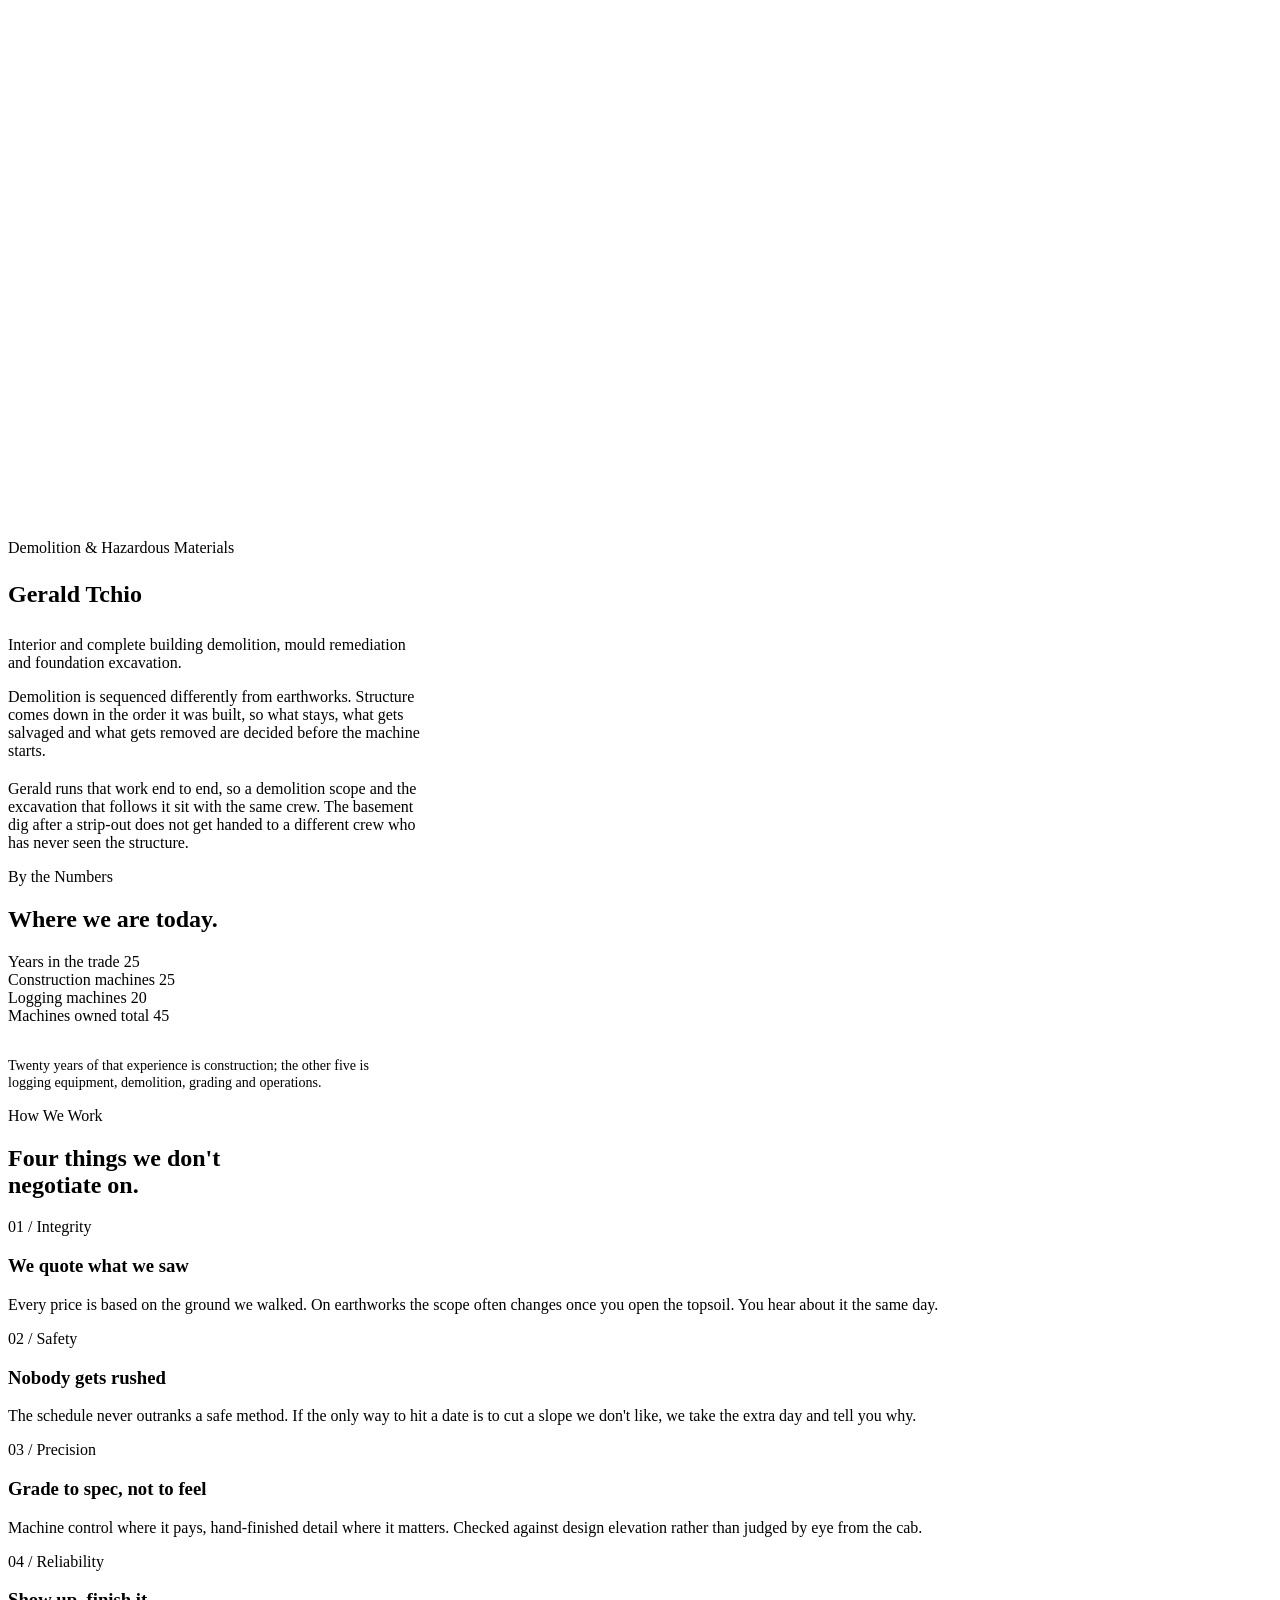
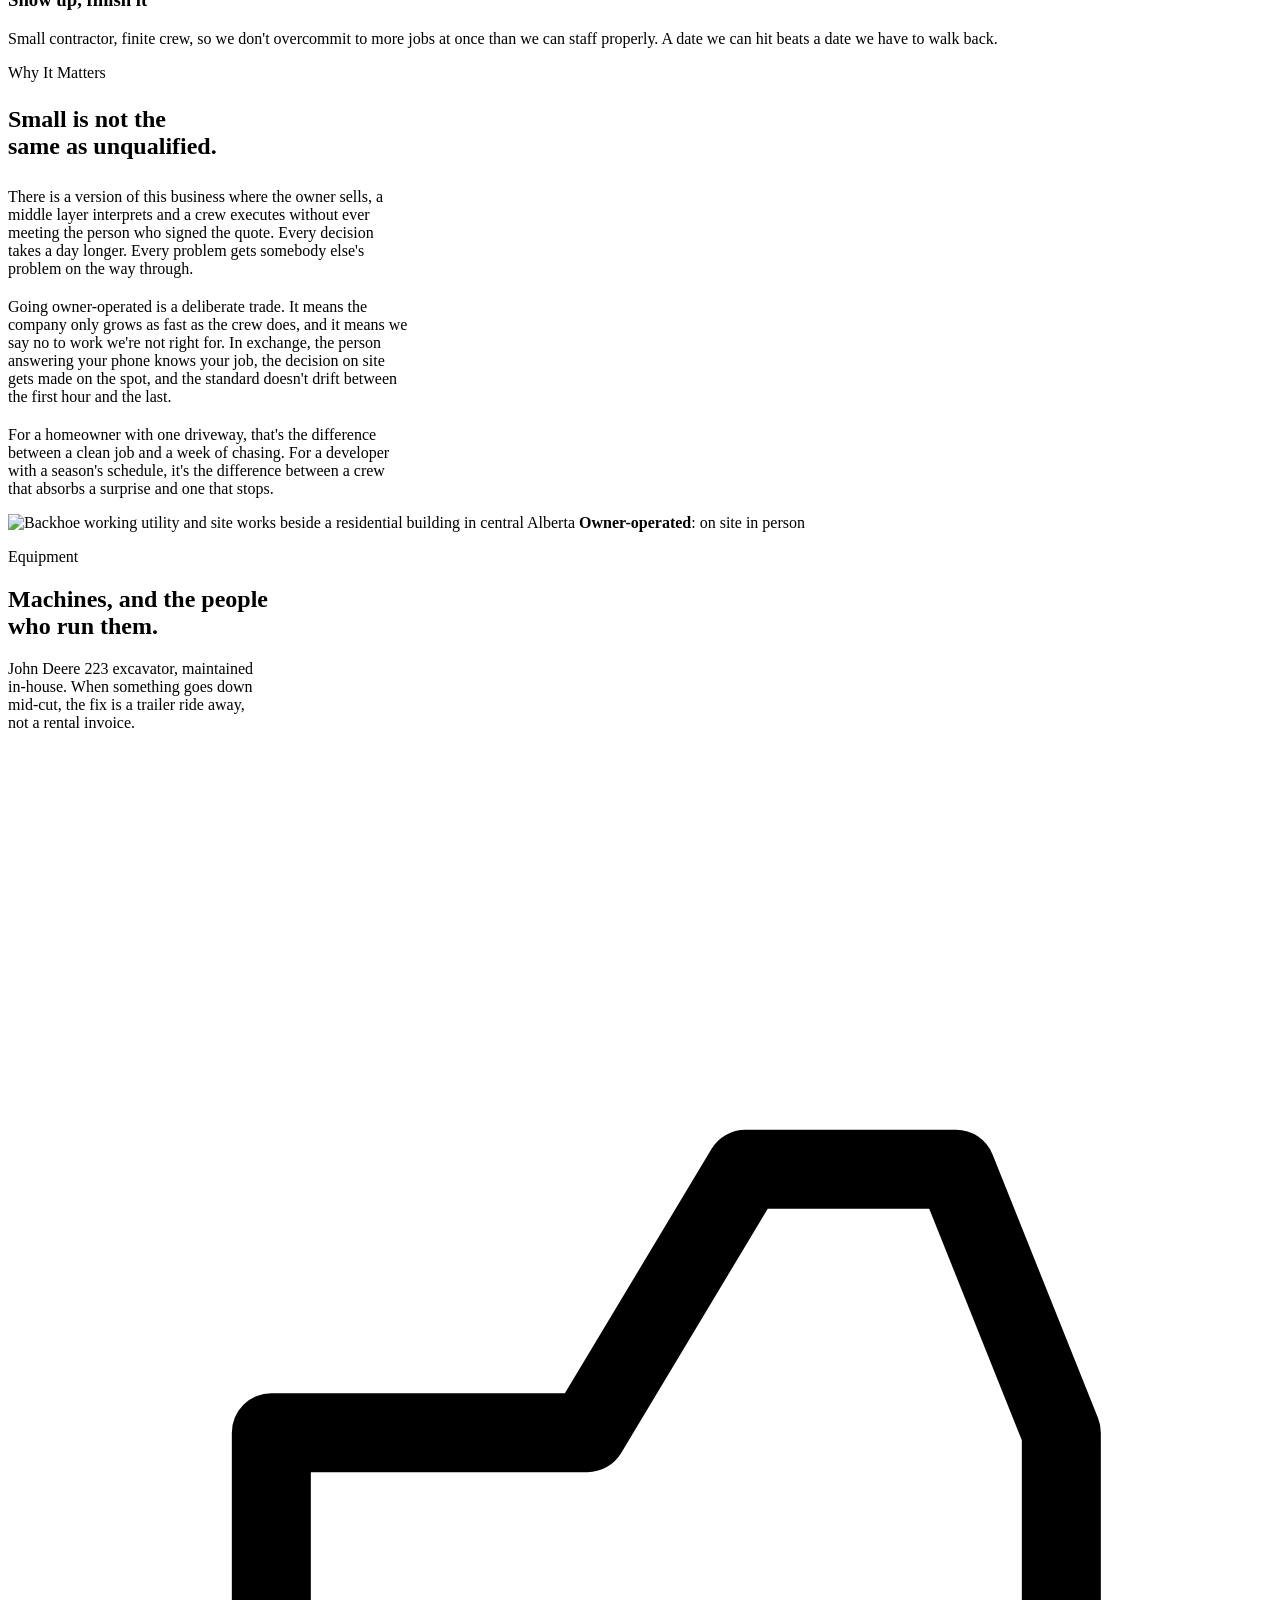
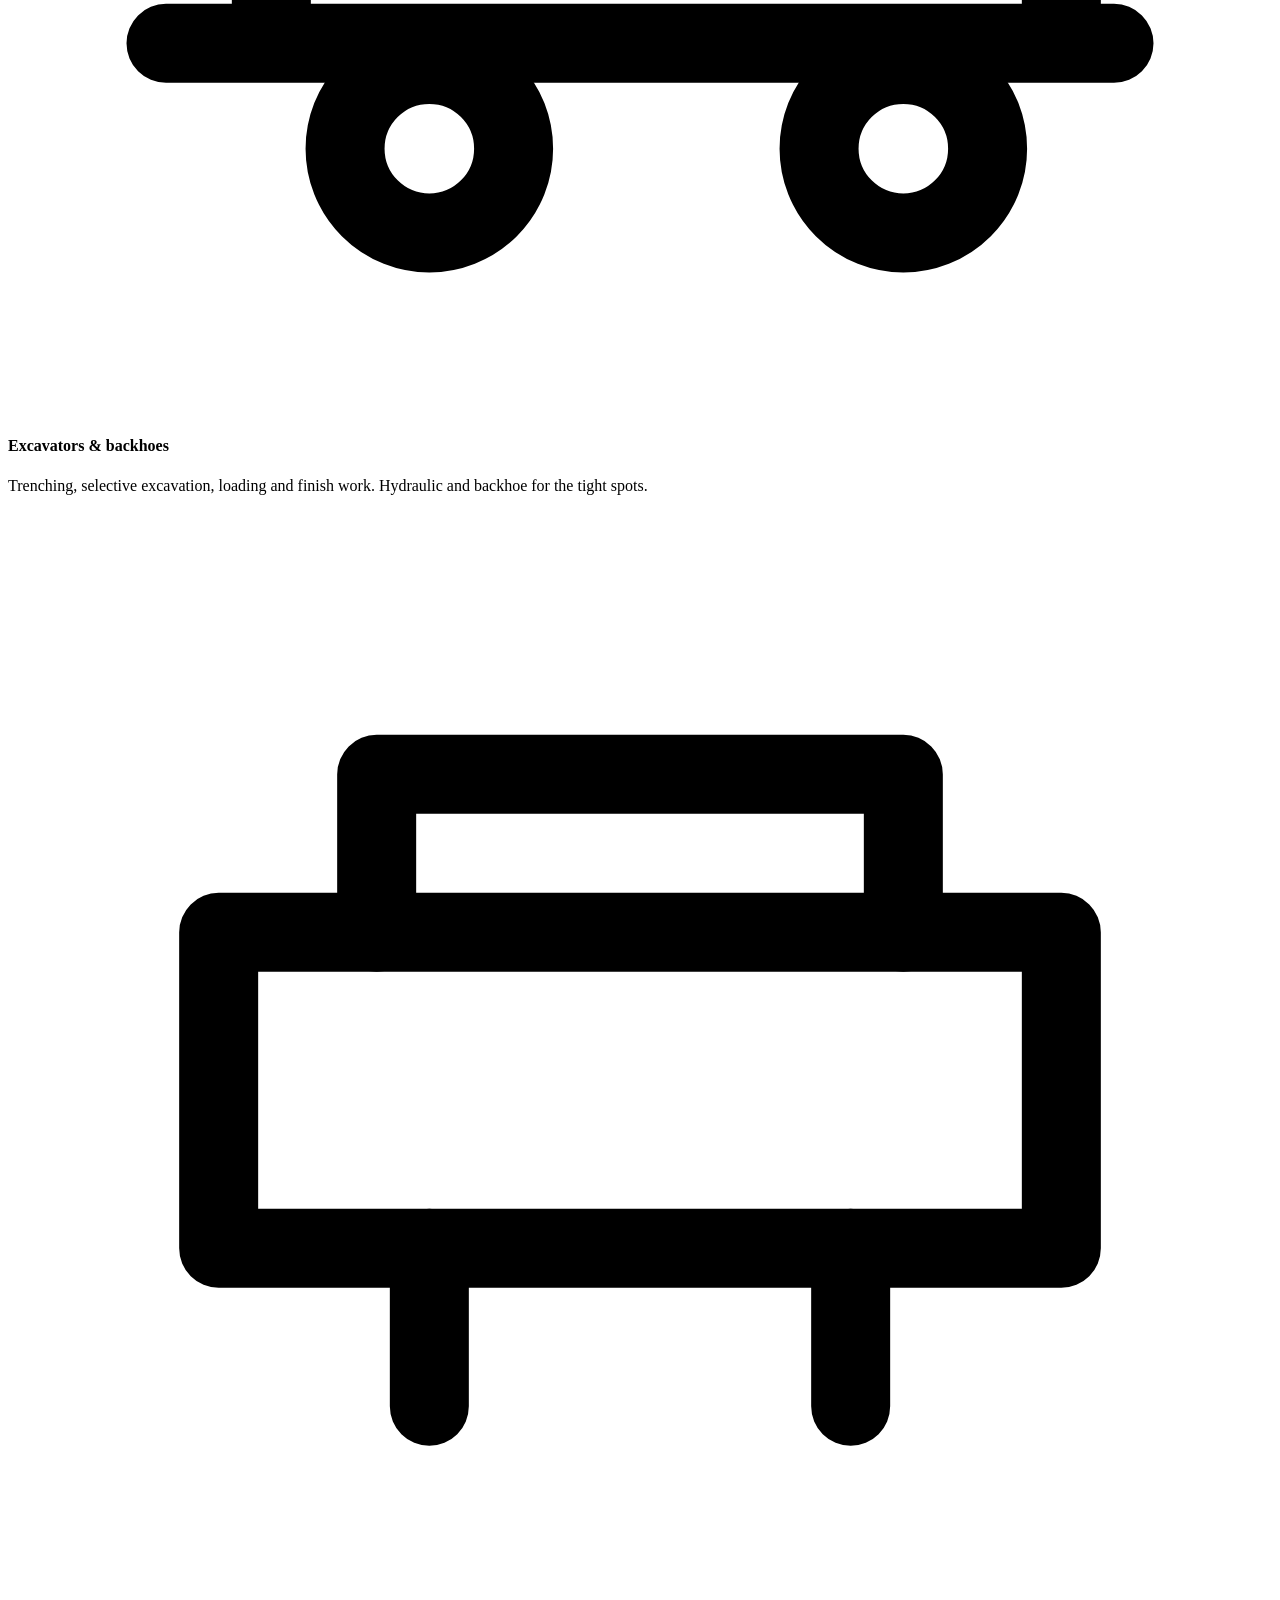
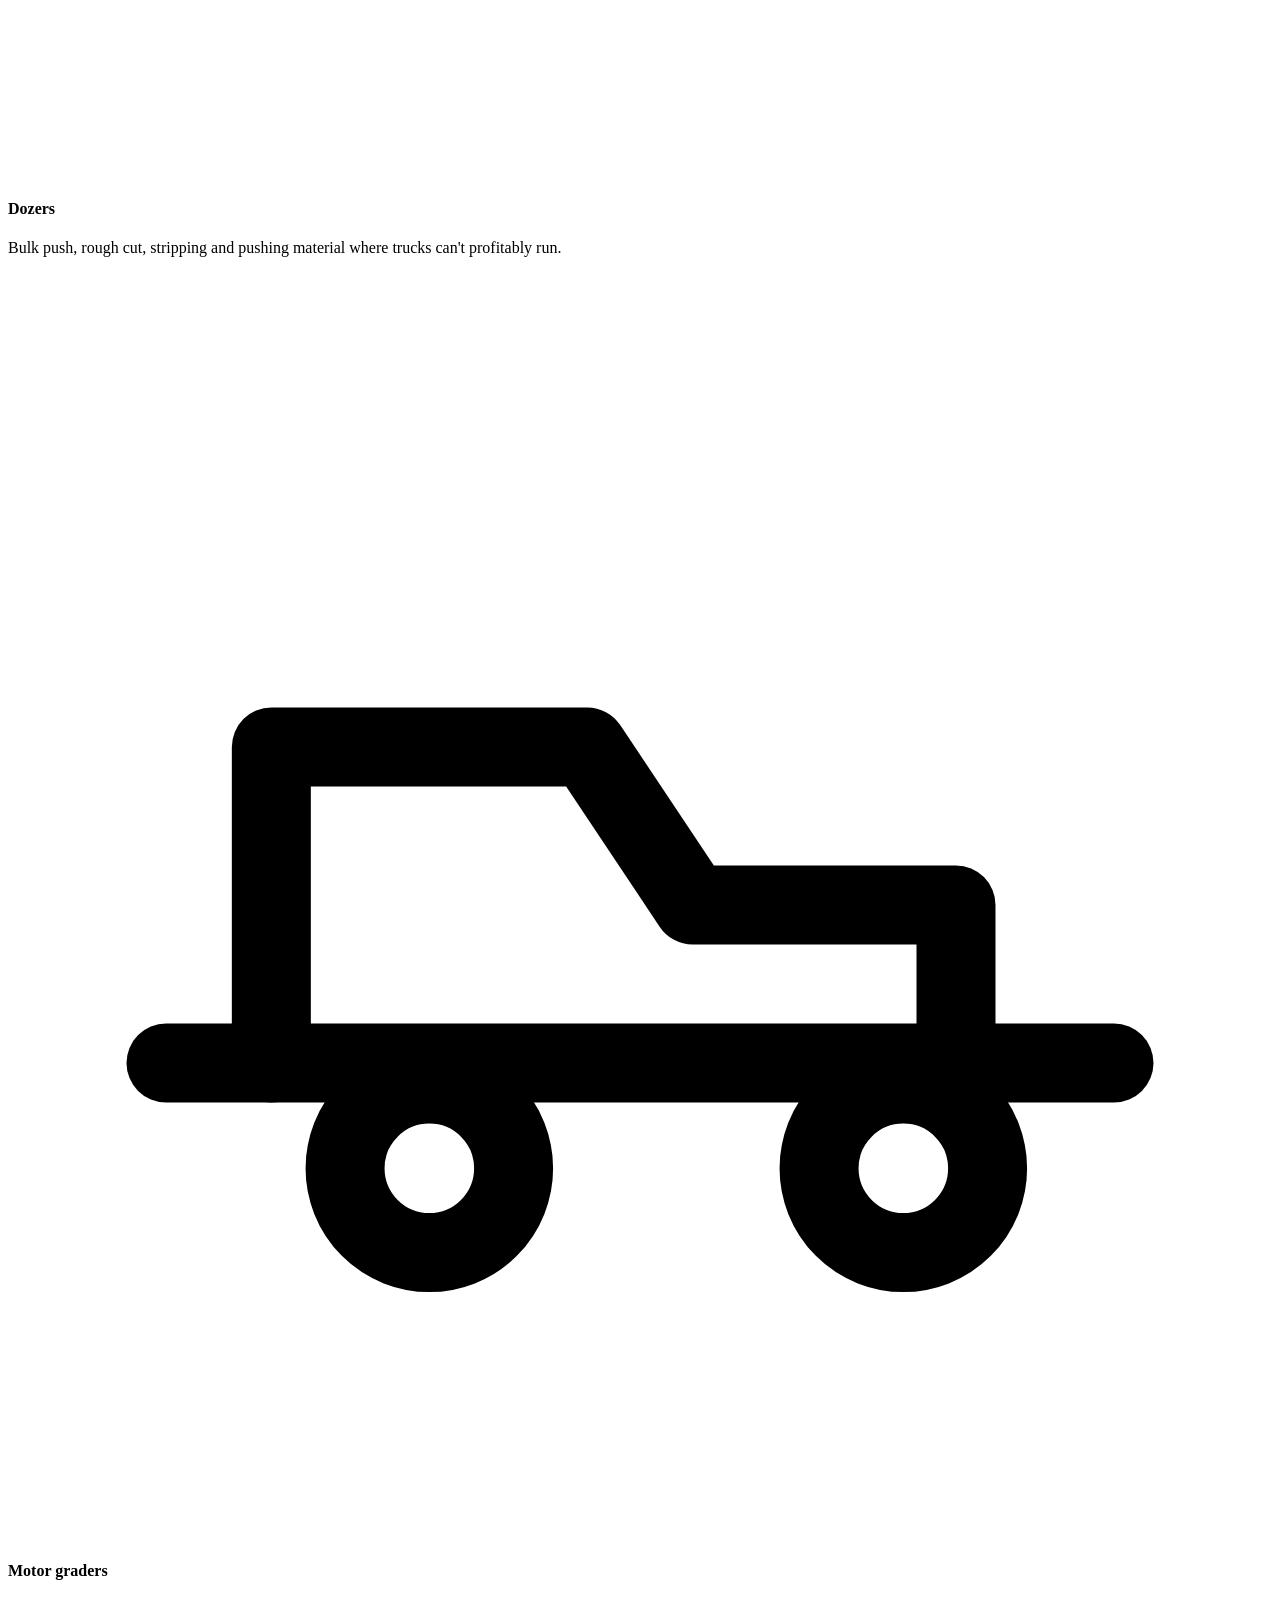
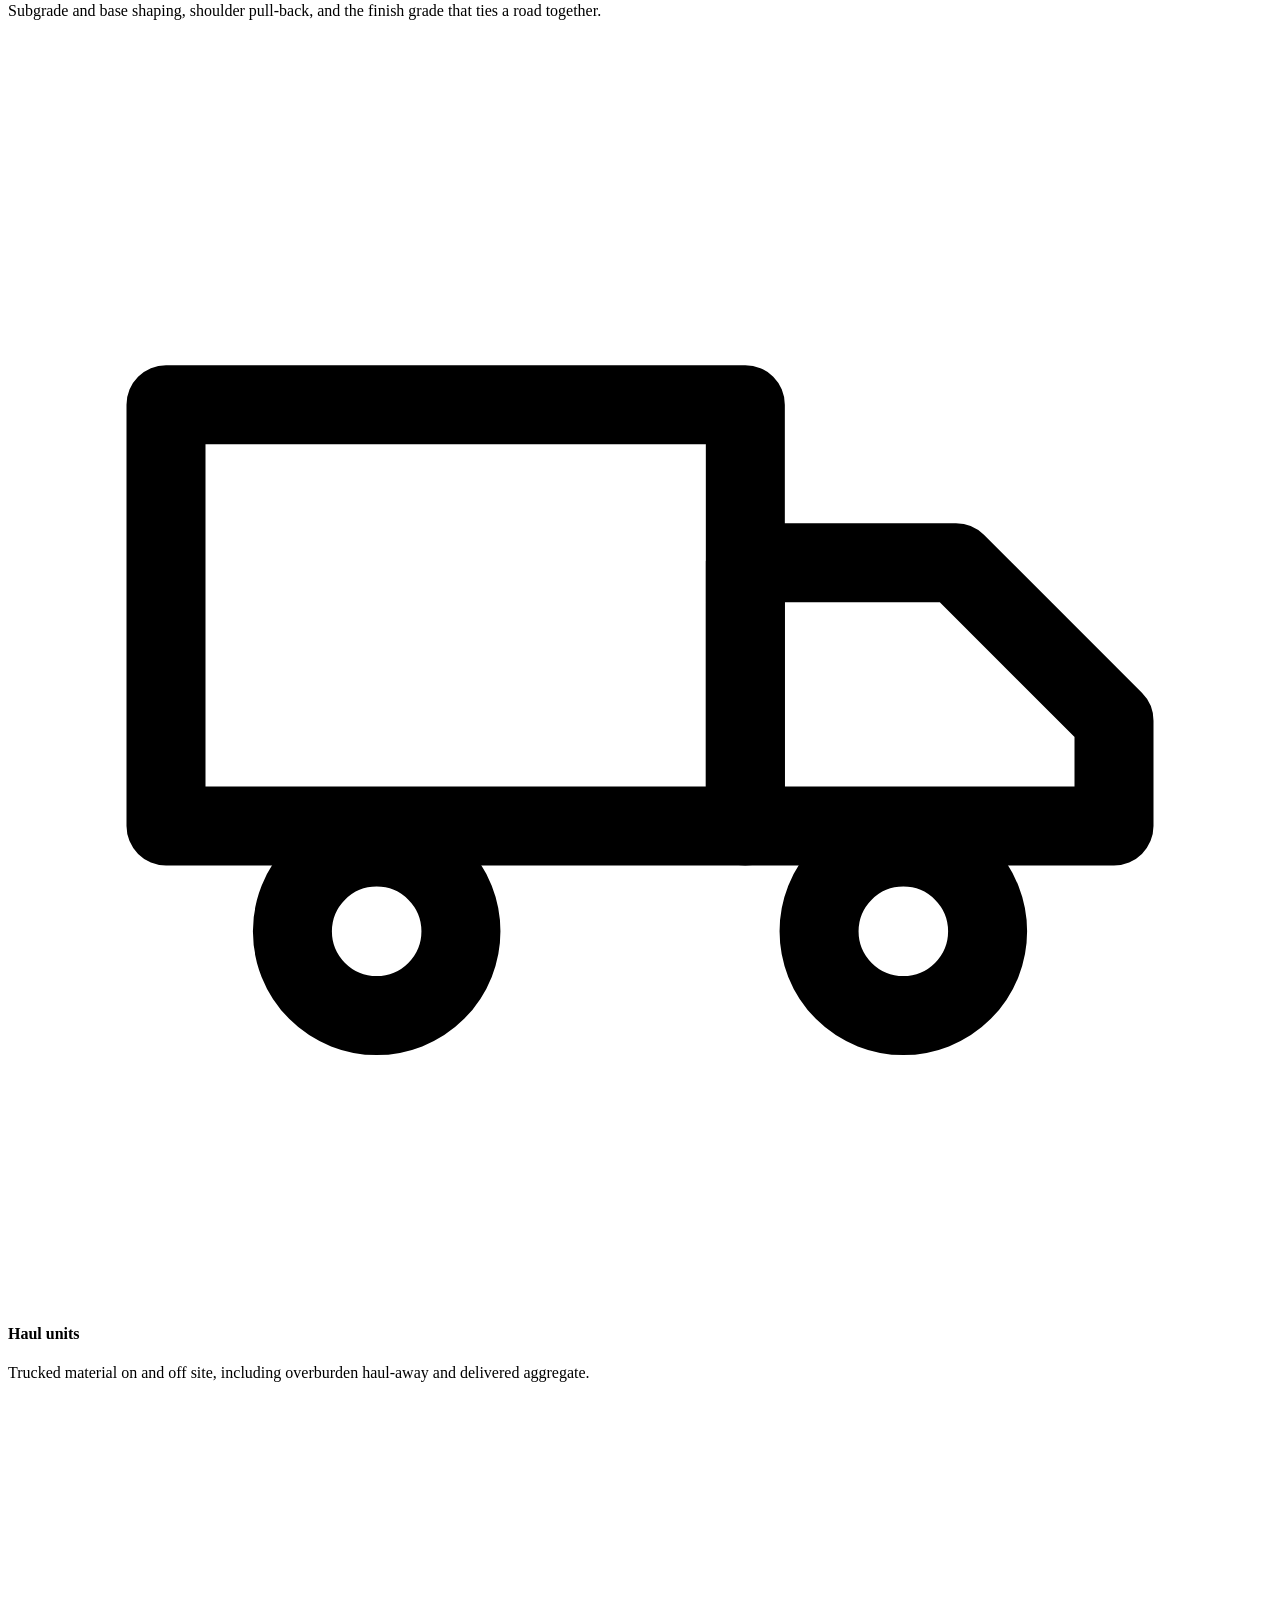
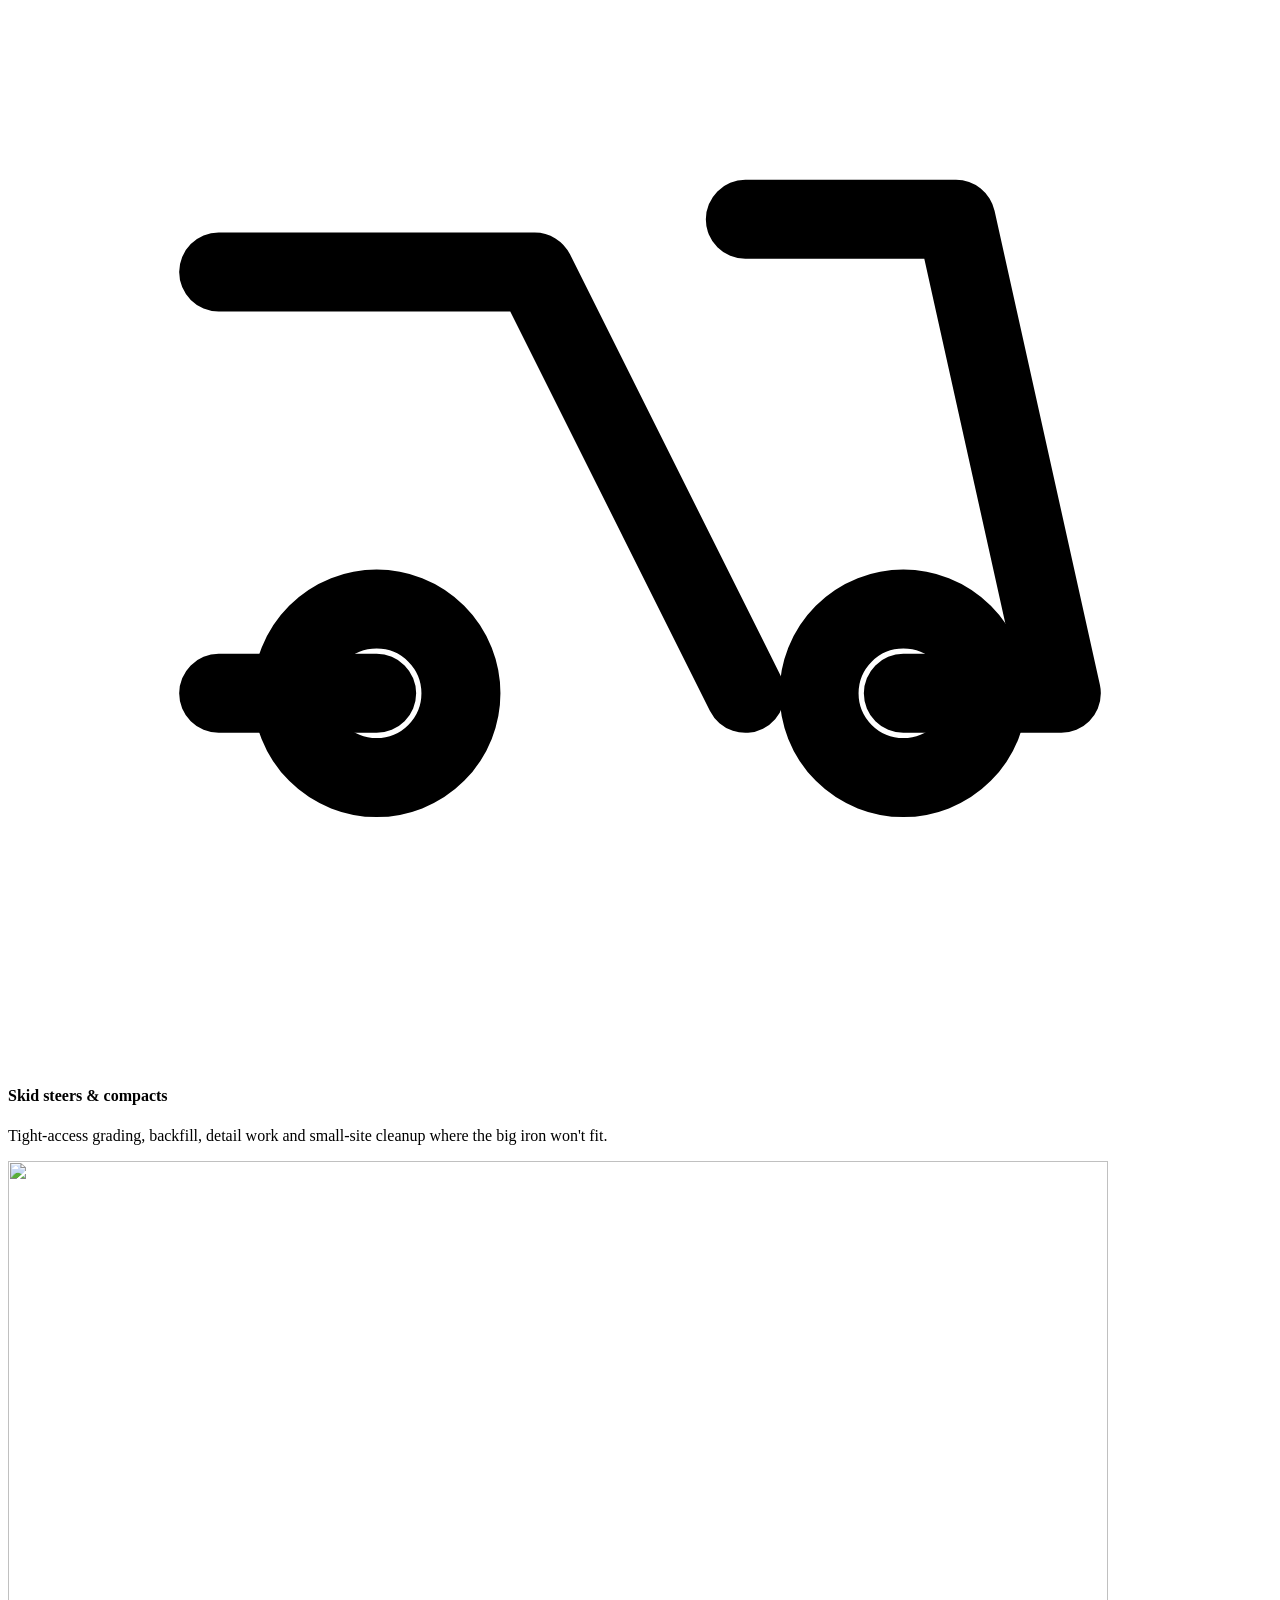
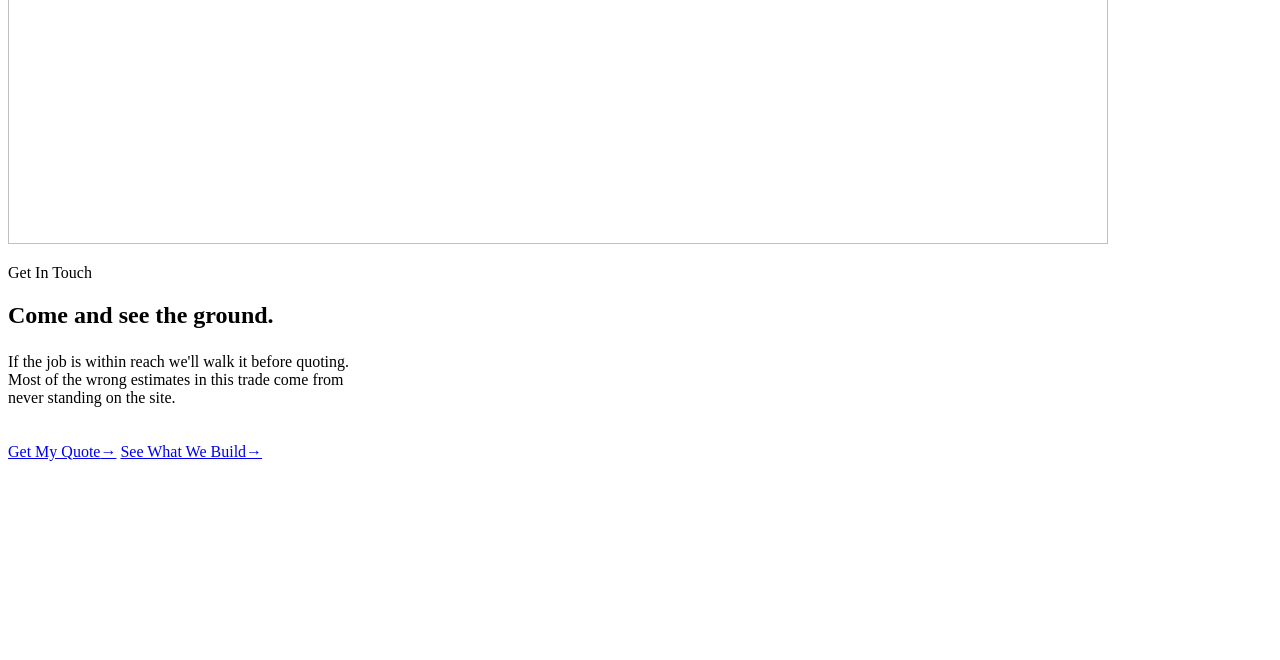
==== commit 0af06402: "AEO/GEO audit: service count parity and snippet-length metadata Two inconsistencies found by cross-c" ====
--- a/site/about/index.html
+++ b/site/about/index.html
@@ -4,7 +4,7 @@
 <meta charset="utf-8">
 <meta name="viewport" content="width=device-width, initial-scale=1">
 <title>About | Owner-Operated Earthworks in Southern Alberta | Covenant Earth Works</title>
-<meta name="description" content="Earthworks, road construction, demolition and site preparation across Calgary, Red Deer and central Alberta. Operators Barry Porter and Gerald N. Tchio. Call (368) 887-3947.">
+<meta name="description" content="Owner-operated earthworks and demolition across Calgary, Red Deer and central Alberta. Operators Barry Porter and Gerald Tchio. Call (368) 887-3947.">>
 <meta name="theme-color" content="#0C0E11">
 <link rel="canonical" href="https://covenantearthworks.ca/about/">
 
